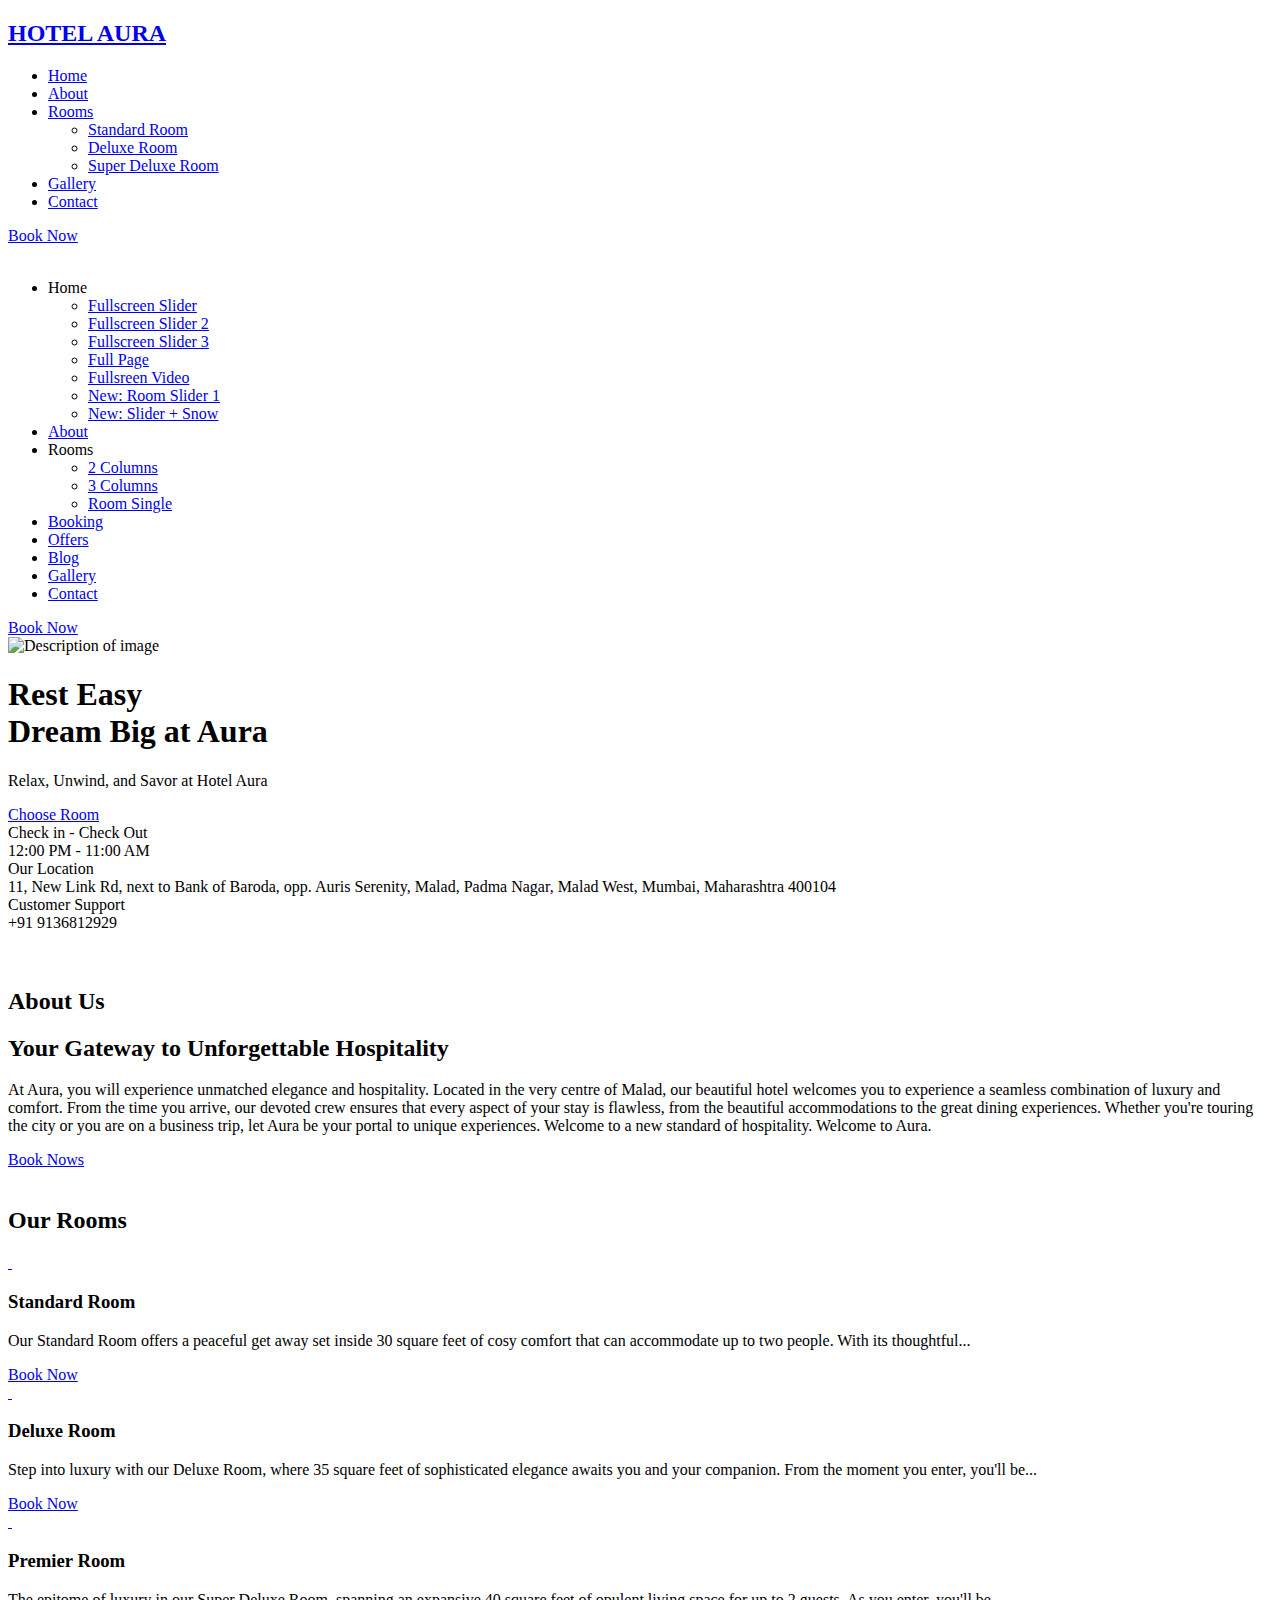
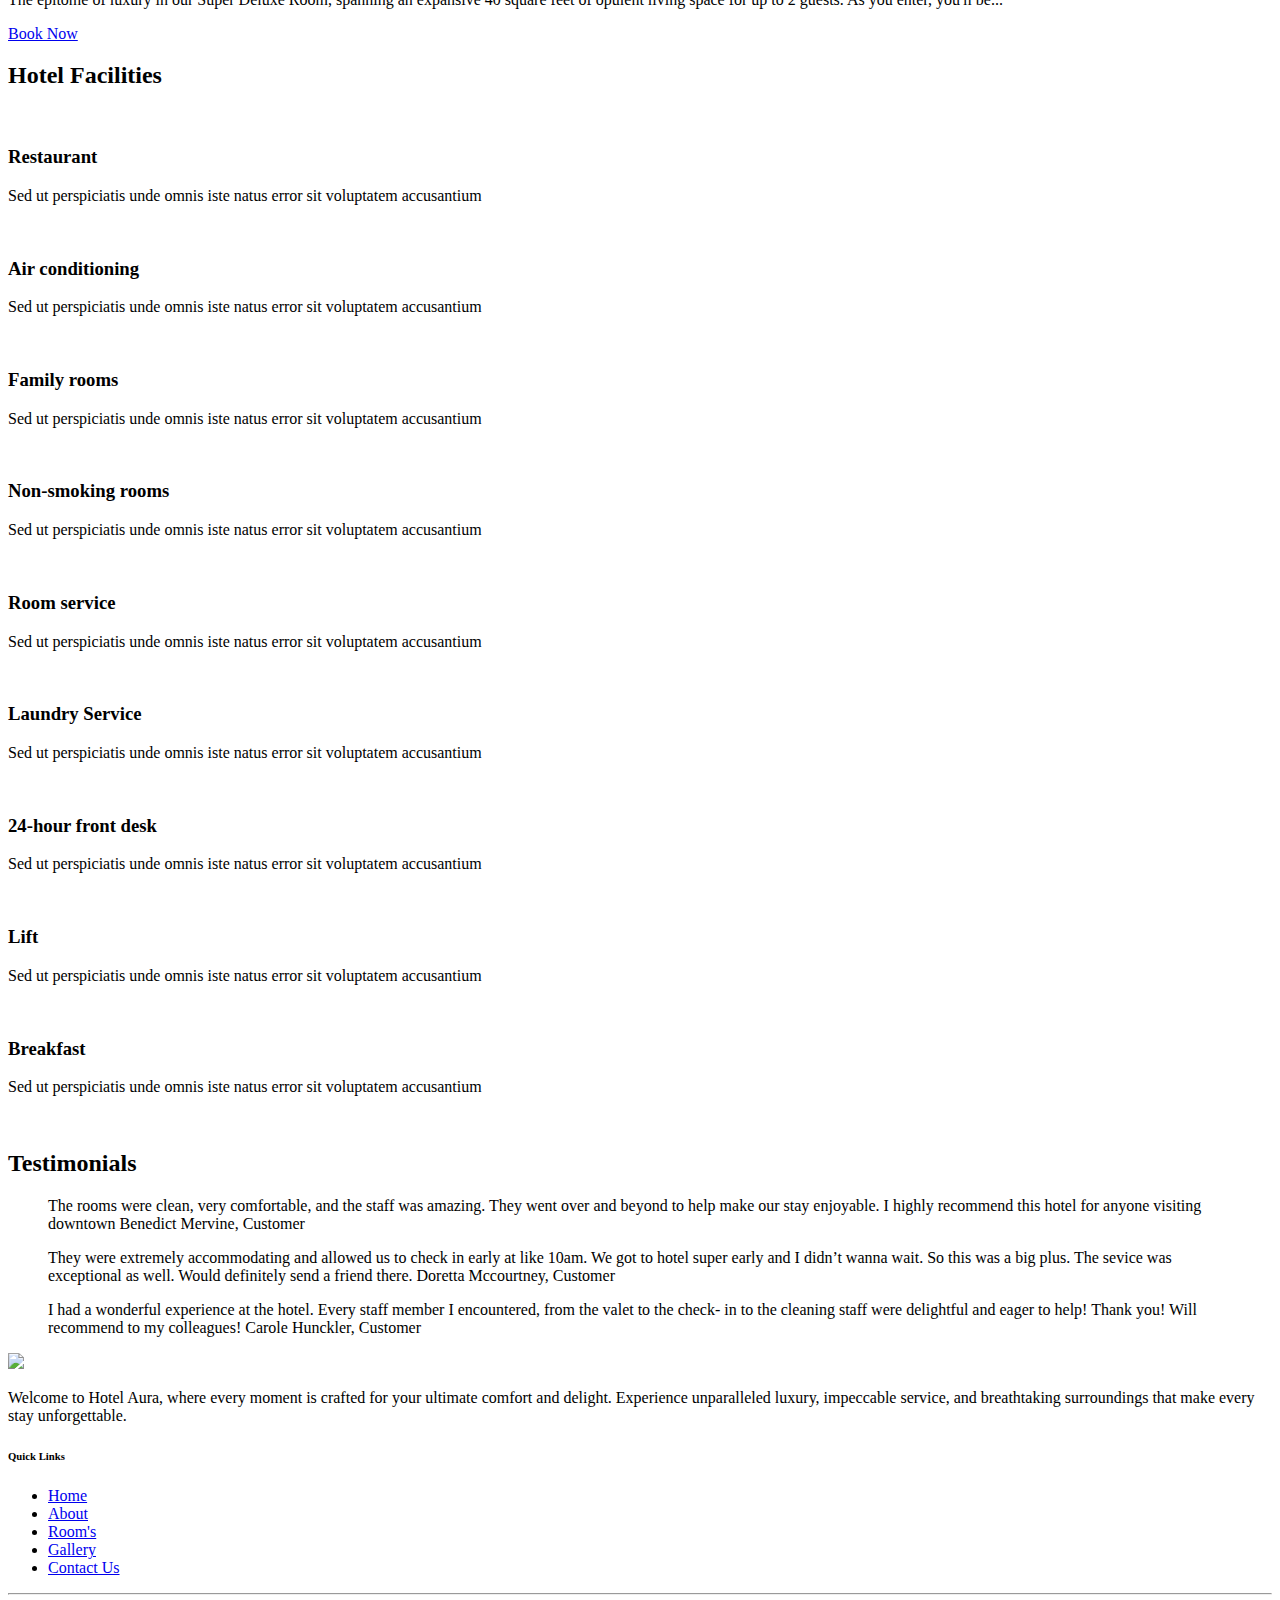
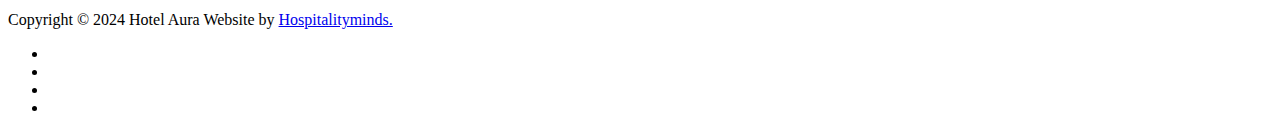
==== index.html @ 7fd16f62 "Add files via upload" ====
<!DOCTYPE html>
<html lang="zxx">
    <head>
        <meta charset="utf-8">
        <title>Hotel Aura</title>
        <link rel="icon" href="images/icon.png" type="image/gif" sizes="16x16">
        <meta name="viewport" content="width=device-width, initial-scale=1.0">
        <meta name="description" content="">
        <meta name="keywords" content="">
        <meta name="author" content="">

        <!-- CSS Files
        ================================================== -->
        <link rel="stylesheet" href="css/bootstrap.min.css" type="text/css" id="bootstrap">
        <link rel="stylesheet" href="css/plugins.css" type="text/css">
        <link rel="stylesheet" href="css/style.css" type="text/css">
        <link rel="stylesheet" href="css/color.css" type="text/css">

        <!-- color scheme -->
        <link rel="stylesheet" href="css/colors/brown.css" type="text/css" id="colors">
    </head>

    <body class="has-menu-bar">
        
        <div id="wrapper">
            <!-- header begin -->
            <header class="header-fullwidth transparent">
                <div class="container-fluid">
                    <div class="row">
                        <div class="col-md-12">
                            
                            <div class="de-flex">
                                <div class="de-flex-col">
                                    <!-- logo begin -->
                                    <div id="logo">
                                        <a href="02-index.html">
                                            <!-- <img class="logo" src="images/aura-logo.png" alt=""> -->
                                            <h2>HOTEL AURA</h2>
                                        </a>
                                    </div>
                                    <!-- logo close -->
                                </div>

                                <div class="de-flex-col">

                                    <ul id="mainmenu">
                                        <li>
                                            <a href="index.html">Home</a>
                                            <!-- <ul>
                                                <li><a href="02-index.html">Fullscreen Slider</a></li>
                                                <li><a href="02-index-slider-2.html">Fullscreen Slider 2</a></li>
                                                <li><a href="02-index-slider-3.html">Fullscreen Slider 3</a></li>
                                                <li><a href="02-index-full-page.html">Full Page</a></li>
                                                <li><a href="02-index-video-background.html">Fullsreen Video</a></li>
                                                <li><a href="02-index-room-slider-1.html">New: Room Slider 1</a></li>
                                                <li><a href="02-index-snowy.html">New: Slider + Snow</a></li>
                                            </ul> -->
                                        </li>
                                        <li><a href="about.html">About</a></li>
                                        <li>
                                            <a href="#">Rooms</a>
                                            <ul>
                                                <li><a href="STANDARD-ROOM.html">Standard Room</a></li>
                                                <li><a href="DELUXE-ROOM.html">Deluxe Room</a></li>
                                                <li><a href="SUPER-DELUXE-ROOM.html">Super Deluxe Room</a></li>
                                            </ul>
                                        </li>
                                        <!-- <li><a href="#">Dining</a>
                                            <ul>
                                                <li><a href="#">Restaurant 1</a></li>
                                                <li><a href="#">Restaurant 2</a></li>
                                                 <li><a href="#">Premier Room</a></li> 
                                            </ul></li> -->
                                        <!-- <li><a href="#">Banquet</a></li> -->
                                        <li><a href="#">Gallery</a></li>
                                        <!-- <li><a href="#"></a></li> -->
                                        <li><a href="#">Contact</a></li>
                                    </ul>
                                </div>

                                <div class="de-flex-col">
                                    <div class="d-extra">
                                        <a class="btn-main" href="#">Book Now</a>
                                    </div>
                                    <div id="menu-btn"></div>
                                </div>

                            </div>

                        </div>
                    </div>
                </div>
            </header>
            <!-- header close -->

            <!-- menu overlay begin -->
            <div id="menu-overlay" class="slideDown">
                <div class="container-fluid">
                    <div class="row-fluid">
                        <div class="col-md-12">
                            <div id="mo-button-close">
                                <div class="line-1"></div>
                                <div class="line-2"></div>
                            </div>

                            <div class="pt80 pb80">
                                <div class="mo-nav text-center">
                                    <a href="02-index.html">
                                        <img class="logo" src="images/aura-logo.png" alt="">
                                    </a>

                                    <div class="spacer-single"></div>

                                    <!-- mainmenu begin -->
                                    <ul id="mo-menu">
                                        <li>
                                            Home
                                            <ul>
                                                <li><a href="02-index.html">Fullscreen Slider</a></li>
                                                <li><a href="02-index-slider-2.html">Fullscreen Slider 2</a></li>
                                                <li><a href="02-index-slider-3.html">Fullscreen Slider 3</a></li>
                                                <li><a href="02-index-full-page.html">Full Page</a></li>
                                                <li><a href="02-index-video-background.html">Fullsreen Video</a></li>
                                                <li><a href="02-index-room-slider-1.html">New: Room Slider 1</a></li>
                                                <li><a href="02-index-snowy.html">New: Slider + Snow</a></li>
                                            </ul>
                                        </li>
                                        <li><a href="02-about.html">About</a></li>
                                        <li>
                                            Rooms
                                            <ul>
                                                <li><a href="02-room-2-cols.html">2 Columns</a></li>
                                                <li><a href="02-room.html">3 Columns</a></li>
                                                <li><a href="02-room-single.html">Room Single</a></li>
                                            </ul>
                                        </li>
                                        <li><a href="02-booking.html">Booking</a></li>
                                        <li><a href="offer.html">Offers</a></li>
                                        <li><a href="02-blog.html">Blog</a></li>
                                        <li><a href="02-gallery.html">Gallery</a></li>
                                        <li><a href="02-contact.html">Contact</a></li>
                                    </ul>
                                    <!-- mainmenu close -->

                                </div>
                            </div>
                        </div>
                    </div>
                </div>
            </div>
        </div>
        <!-- menu overlay close -->

        <!-- content begin -->
        <div id="content" class="no-bottom no-top">

            <!-- float text begin -->
            <div class="float-text">
                <div class="de_social-icons">
                    <a href="#"><i class="fa fa-facebook fa-lg"></i></a>
                    <a href="#"><i class="fa fa-twitter fa-lg"></i></a>
                    <a href="#"><i class="fa fa-instagram fa-lg"></i></a>
                </div>
                <span><a href="#">Book Now</a></span>
            </div>
            <!-- float text close --> 

            <section class="no-top no-bottom jarallax vertical-center">
                <img src="images/home-1.jpg" alt="Description of image" style="width: 100%; height: auto;">
                <!-- Other content -->
                 <div class="de-overlay v-center">
                    <div class="container">
                        <div class="row">
                            <div class="col-lg-6">
                                <h1>Rest Easy<br>Dream Big at Aura</h1>
                                <p class="lead">Relax, Unwind, and Savor at Hotel Aura</p>
                                <a class="btn-main" href="#"><span>Choose Room</span></a>
                            </div>
                        </div>
                    </div>
                </div>
            </section>

            <div class="no-top no-bottom bg-color text-light">
                <div class="container-fluid">
                    <div class="row g-0">
                        <div class="col-md-4 p-3" data-bgcolor="rgba(0, 0, 0, .2)">
                            <div class="info-box padding20">
                                <i class="icon_clock_alt"></i>
                                <div class="info-box_text">
                                    <div class="info-box_title">Check in - Check Out</div>
                                    <div class="info-box_subtite">12:00 PM - 11:00 AM</div>
                                </div>
                            </div>
                        </div>

                        <div class="col-md-4 p-3" data-bgcolor="rgba(0, 0, 0, .4)">
                            <div class="info-box padding20">
                                <i class="icon_house_alt"></i>
                                <div class="info-box_text">
                                    <div class="info-box_title">Our Location</div>
                                    <div class="info-box_subtite">11, New Link Rd, next to Bank of Baroda, opp. Auris Serenity, Malad, Padma Nagar, Malad West, Mumbai, Maharashtra 400104</div>
                                </div>
                            </div>
                        </div>

                        <div class="col-md-4 p-3" data-bgcolor="rgba(0, 0, 0, .6)">
                            <div class="info-box padding20">
                                <i class="icon_headphones"></i>
                                <div class="info-box_text">
                                    <div class="info-box_title">Customer Support</div>
                                    <div class="info-box_subtite">+91 9136812929</div>
                                </div>
                            </div>
                        </div>

                        <div class="clearfix"></div>
                    </div>
                </div>
            </div>

            <!-- <section class="jarallax">
                <img src="images/background/7.jpg" class="jarallax-img" alt="">
                <div class="container">
                    <div class="row gx-4">
                        <div class="col-lg-12 text-center">
                            <h2 class="title center">Our Rooms
                                <span class="small-border"></span>
                            </h2>
                        </div>
                        <div class="col-lg-4">
                            <div class="de-room">
                                <div class="d-image">
                                    <div class="d-label">only 2 room left</div>
                                    <div class="d-details">
                                        <span class="d-meta-1">
                                            <img src="images/ui/user.svg" alt="">2 Guests
                                        </span>
                                        <span class="d-meta-2">
                                            <img src="images/ui/floorplan.svg" alt="">30 ft
                                        </span>
                                    </div>
                                    <a href="02-room-single.html">
                                        <img src="images/room/1.jpg" class="img-fluid" alt="">
                                        <img src="images/room/1-alt.jpg" class="d-img-hover img-fluid" alt="">
                                    </a>
                                </div>
                                
                                <div class="d-text">
                                    <h3>Standard Room</h3>
                                    <p>Most hotels and major hospitality companies have set industry standards to classify hotel types. An upscale full-service hotel facility offers luxury...</p>
                                    <a href="02-room-single.html" class="btn-line"><span>Book Now For $29</span></a>
                                </div>
                            </div>
                        </div>
                        <div class="col-lg-4">
                            <div class="de-room">
                                <div class="d-image">
                                    <div class="d-label">only 1 room left</div>
                                    <div class="d-details">
                                        <span class="d-meta-1">
                                            <img src="images/ui/user.svg" alt="">2 Guests
                                        </span>
                                        <span class="d-meta-2">
                                            <img src="images/ui/floorplan.svg" alt="">35 ft
                                        </span>
                                    </div>
                                    <a href="02-room-single.html">
                                        <img src="images/room/2.jpg" class="img-fluid" alt="">
                                        <img src="images/room/2-alt.jpg" class="d-img-hover img-fluid" alt="">
                                    </a>
                                </div>
                                
                                <div class="d-text">
                                    <h3>Deluxe Room</h3>
                                    <p>Most hotels and major hospitality companies have set industry standards to classify hotel types. An upscale full-service hotel facility offers luxury...</p>
                                    <a href="02-room-single.html" class="btn-line"><span>Book Now For $39</span></a>
                                </div>
                            </div>
                        </div>
                        <div class="col-lg-4">
                            <div class="de-room">
                                <div class="d-image">
                                    <div class="d-label">only 3 room left</div>
                                    <div class="d-details">
                                        <span class="d-meta-1">
                                            <img src="images/ui/user.svg" alt="">2 Guests
                                        </span>
                                        <span class="d-meta-2">
                                            <img src="images/ui/floorplan.svg" alt="">40 ft
                                        </span>
                                    </div>
                                    <a href="02-room-single.html">
                                        <img src="images/room/3.jpg" class="img-fluid" alt="">
                                        <img src="images/room/3-alt.jpg" class="d-img-hover img-fluid" alt="">
                                    </a>
                                </div>
                                
                                <div class="d-text">
                                    <h3>Premier Room</h3>
                                    <p>Most hotels and major hospitality companies have set industry standards to classify hotel types. An upscale full-service hotel facility offers luxury...</p>
                                    <a href="02-room-single.html" class="btn-line"><span>Book Now For $49</span></a>
                                </div>
                            </div>
                        </div>
                    </div>
                </div>
            </section> -->

            <section id="section-intro" class="pt60" data-bgcolor="#79552A">
                <div class="container">
                    <div class="row align-items-center">
                        <div class="col-lg-3 col-6">
                            <div class="spacer-double sm-hide"></div>
                            <img src="images/about-1.jpg" alt="" class="img-responsive wow fadeInUp" data-wow-duration="1s">
                        </div>

                        <div class="col-lg-3 col-6">
                            <img src="images/about-2.jpg" alt="" class="img-responsive wow fadeInUp" data-wow-duration="1.5s">
                        </div>
                        
                        <div class="col-lg-6 wow fadeIn">
                                <div class="padding20">

                                    <div class="col-lg-12 text-center">
                                        <h2 class="title center">About Us
                                            <span class="small-border"></span>
                                        </h2>
                                    </div>

                                <h2 class="title mb10">Your Gateway to Unforgettable Hospitality
                                    <!-- <span class="small-border"></span> -->
                                </h2>

                                <p>At Aura, you will experience unmatched elegance and hospitality. Located in the very centre of Malad, our beautiful hotel welcomes you to experience a seamless combination of luxury and comfort. From the time you arrive, our devoted crew ensures that every aspect of your stay is flawless, from the beautiful accommodations to the great dining experiences. Whether you're touring the city or you are on a business trip, let Aura be your portal to unique experiences. Welcome to a new standard of hospitality. Welcome to Aura.
                                </p>

                                <a href="#" class="btn-line"><span>Book Now</span>s</a>
                                
                                </div>
                        </div>
                        
                        <div class="clearfix"></div>
                    </div>
                </div>
            </section>


 <!---new section -->
     
     
 <section class="jarallax">
    <img src="images/background/7.jpg" class="jarallax-img" alt="">
    <div class="container">
        <div class="row gx-4">
            <div class="col-lg-12 text-center">
                <h2 class="title center">Our Rooms
                    <span class="small-border"></span>
                </h2>
            </div>
            <div class="col-lg-4">
                <div class="de-room">
                    <div class="d-image">
                        <!-- <div class="d-label">only 2 room left</div> -->
                        <!-- <div class="d-details">
                            <span class="d-meta-1">
                                <img src="images/ui/user.svg" alt="">2 Guests
                            </span> 
                             <span class="d-meta-2">
                                <img src="images/ui/floorplan.svg" alt="">30 ft
                            </span>
                        </div> -->
                        <a href="02-room-single.html">
                            <img src="images/Standard Double Room-1.jpg" class="img-fluid" alt="">
                            <img src="images/Standard Double Room-2.jpg" class="d-img-hover img-fluid" alt="">
                        </a>
                    </div>
                    
                    <div class="d-text">
                        <h3>Standard Room</h3>
                        <p>Our Standard Room offers a peaceful get away set inside 30 square feet of cosy comfort that can accommodate up to two people. With its thoughtful...</p>
                        <a href="02-room-single.html" class="btn-line"><span>Book Now</span></a>
                    </div>
                </div>
            </div>
            <div class="col-lg-4">
                <div class="de-room">
                    <div class="d-image">
                        <!-- <div class="d-label">only 1 room left</div> -->
                        <!-- <div class="d-details">
                            <span class="d-meta-1">
                                <img src="images/ui/user.svg" alt="">2 Guests
                            </span>
                            <span class="d-meta-2">
                                <img src="images/ui/floorplan.svg" alt="">35 ft
                            </span>
                        </div> -->
                        <a href="02-room-single.html">
                            <img src="images/Deluxe Double Room-1.jpg" class="img-fluid" alt="">
                            <img src="images/Deluxe Double Room-2.jpg" class="d-img-hover img-fluid" alt="">
                        </a>
                    </div>
                    
                    <div class="d-text">
                        <h3>Deluxe Room</h3>
                        <p>Step into luxury with our Deluxe Room, where 35 square feet of sophisticated elegance awaits you and your companion. From the moment you enter, you'll be...</p>
                        <a href="02-room-single.html" class="btn-line"><span>Book Now</span></a>
                    </div>
                </div>
            </div>
            <div class="col-lg-4">
                <div class="de-room">
                    <div class="d-image">
                        <!-- <div class="d-label">only 3 room left</div> -->
                        <!-- <div class="d-details">
                            <span class="d-meta-1">
                                <img src="images/ui/user.svg" alt="">2 Guests
                            </span>
                            <span class="d-meta-2">
                                <img src="images/ui/floorplan.svg" alt="">40 ft
                            </span>
                        </div> -->
                        <a href="02-room-single.html">
                            <img src="images/Super Deluxe Room-1.jpg" class="img-fluid" alt="">
                            <img src="images/Super Deluxe Room-2.jpg" class="d-img-hover img-fluid" alt="">
                        </a>
                    </div>
                    
                    <div class="d-text">
                        <h3>Premier Room</h3>
                        <p>The epitome of luxury in our Super Deluxe Room, spanning an expansive 40 square feet of opulent living space for up to 2 guests. As you enter, you'll be...</p>
                        <a href="02-room-single.html" class="btn-line"><span>Book Now</span></a>
                    </div>
                </div>
            </div>
        </div>
    </div>
</section>

<!--section end --->

<!--another page code start here-->

<section id="section-main" class="no-bg no-top" aria-label="section-menu">
    <div class="container">
      
  <div class="spacer-double"></div>

        <div class="row gx-4">
            <div class="col-lg-12 text-center">
                <h2 class="title center">Hotel Facilities
                    <span class="small-border"></span>
                </h2>
            </div>
        </div>

        <div class="row">

            <div class="col-md-4 mb-3">
                <div class="box-icon">
                    <span class="icon bg-color"><img src="images/svg/restaurant-svgrepo-com.svg" alt=""></span>
                    <div class="text">
                        <h3 class="style-1">Restaurant</h3>
                        <p>Sed ut perspiciatis unde omnis iste natus error sit voluptatem accusantium </p>
                    </div>
                </div>
            </div>
        
            <div class="col-md-4 mb-3">
                <div class="box-icon">
                    <span class="icon bg-color"><img src="images/svg/swimming-pool-svgrepo-com.svg" alt=""></span>
                    <div class="text">
                        <h3 class="style-1">Air conditioning</h3>
                        <p>Sed ut perspiciatis unde omnis iste natus error sit voluptatem accusantium </p>
                    </div>
                </div>
            </div>

            <div class="col-md-4 mb-3">
                <div class="box-icon">
                    <span class="icon bg-color"><img src="images/svg/fitness-gym-svgrepo-com.svg" alt=""></span>
                    <div class="text">
                        <h3 class="style-1">Family rooms</h3>
                        <p>Sed ut perspiciatis unde omnis iste natus error sit voluptatem accusantium </p>
                    </div>
                </div>
            </div>

            <div class="col-md-4 mb-3">
                <div class="box-icon">
                    <span class="icon bg-color"><img src="images/svg/coffee-table-svgrepo-com.svg" alt=""></span>
                    <div class="text">
                        <h3 class="style-1">Non-smoking rooms</h3>
                        <p>Sed ut perspiciatis unde omnis iste natus error sit voluptatem accusantium </p>
                    </div>
                </div>
            </div>

            <div class="col-md-4" >
                <div class="box-icon">
                    <span class="icon bg-color"><img src="images/svg/meeting-explain-svgrepo-com.svg" alt=""></span>
                    <div class="text">
                        <h3 class="style-1">Room service</h3>
                        <p>Sed ut perspiciatis unde omnis iste natus error sit voluptatem accusantium </p>
                    </div>
                </div>
            </div>

            <div class="col-md-4 mb-3">
                <div class="box-icon">
                    <span class="icon bg-color"><img src="images/svg/laundry-machine-svgrepo-com.svg" alt=""></span>
                    <div class="text">
                        <h3 class="style-1">Laundry Service</h3>
                        <p>Sed ut perspiciatis unde omnis iste natus error sit voluptatem accusantium </p>
                    </div>
                </div>
            </div>

            <div class="col-md-4 mb-3">
                <div class="box-icon">
                    <span class="icon bg-color"><img src="images/svg/screen-tv-svgrepo-com.svg" alt=""></span>
                    <div class="text">
                        <h3 class="style-1">24-hour front desk</h3>
                        <p>Sed ut perspiciatis unde omnis iste natus error sit voluptatem accusantium </p>
                    </div>
                </div>
            </div>

            <div class="col-md-4 mb-3">
                <div class="box-icon">
                    <span class="icon bg-color"><img src="images/svg/safebox-svgrepo-com.svg" alt=""></span>
                    <div class="text">
                        <h3 class="style-1">Lift</h3>
                        <p>Sed ut perspiciatis unde omnis iste natus error sit voluptatem accusantium </p>
                    </div>
                </div>
            </div>

            <div class="col-md-4 mb-3">
                <div class="box-icon">
                    <span class="icon bg-color"><img src="images/svg/car-parking-svgrepo-com.svg" alt=""></span>
                    <div class="text">
                        <h3 class="style-1">Breakfast</h3>
                        <p>Sed ut perspiciatis unde omnis iste natus error sit voluptatem accusantium </p>
                    </div>
                </div>
            </div>
            
        </div>

    </div>
</section>
<!--another page code end here----->
      <section class="jarallax">
                <img src="images/background/4.jpg" class="jarallax-img" alt="">
                <div class="container">
                    <div class="row gx-4">
                        <div class="col-lg-12 text-center">
                            <h2 class="title center">Testimonials
                                <span class="small-border"></span>
                            </h2>
                        </div>

                        <div class="col-md-8 offset-md-2 wow fadeInUp">
                            
                            <div id="testimonial-carousel-single" class="owl-carousel owl-theme wow fadeInUp">
                                <blockquote class="testimonial-big">
                                    <span class="d-testi">The rooms were clean, very comfortable, and the staff was amazing. They went over and beyond to help make our stay enjoyable. I highly recommend this hotel for anyone visiting downtown</span>
                                    <span class="name">Benedict Mervine, Customer</span>
                                </blockquote>
                                
                                <blockquote class="testimonial-big">
                                    <span class="d-testi">They were extremely accommodating and allowed us to check in early at like 10am. We got to hotel super early and I didn’t wanna wait. So this was a big plus. The sevice was exceptional as well. Would definitely send a friend there.</span>
                                    <span class="name">Doretta Mccourtney, Customer</span>
                                </blockquote>
                                
                                <blockquote class="testimonial-big">
                                    <span class="d-testi">I had a wonderful experience at the hotel. Every staff member I encountered, from the valet to the check- in to the cleaning staff were delightful and eager to help! Thank you! Will recommend to my colleagues!</span>
                                    <span class="name">Carole Hunckler, Customer</span>
                                </blockquote>
                            </div>
                            
                        </div>
                    </div>
                </div>
            </section>

    <!-- Site footer -->
    <footer class="site-footer">
        <div class="container">
          <div class="row">
            <div class="col-sm-12 col-md-6">
               <img src="#" class="logo">
              <p class="text-justify">Welcome to Hotel Aura, where every moment is crafted for your ultimate comfort and delight. Experience unparalleled luxury, impeccable service, and breathtaking surroundings that make every stay unforgettable.</p>
            </div>
  
            <!-- <div class="col-xs-6 col-md-3">
              <h6>Categories</h6>
              <ul class="footer-links">
                <li><a href="http://scanfcode.com/category/c-language/">C</a></li>
                <li><a href="http://scanfcode.com/category/front-end-development/">UI Design</a></li>
                <li><a href="http://scanfcode.com/category/back-end-development/">PHP</a></li>
                <li><a href="http://scanfcode.com/category/java-programming-language/">Java</a></li>
                <li><a href="http://scanfcode.com/category/android/">Android</a></li>
                <li><a href="http://scanfcode.com/category/templates/">Templates</a></li>
              </ul>
            </div>
   -->
            <div class="col-xs-6 col-md-3">
              <h6>Quick Links</h6>
              <ul class="footer-links">
                <li><a href="#">Home</a></li>
                <li><a href="about.html">About</a></li>
                <li><a href="#">Room's</a></li>
                <li><a href="#">Gallery</a></li>
                <li><a href="#">Contact Us</a></li>
              </ul>
            </div>
          </div>
          <hr>
        </div>
        <div class="container">
          <div class="row">
            <div class="col-md-8 col-sm-6 col-xs-12">
              <p class="copyright-text">Copyright © 2024 Hotel Aura Website by 
           <a href="#">Hospitalityminds.</a>
              </p>
            </div>
  
            <div class="col-md-4 col-sm-6 col-xs-12">
              <ul class="social-icons">
                <li><a class="facebook" href="#"><i class="fa fa-facebook"></i></a></li>
                <li><a class="twitter" href="#"><i class="fa fa-twitter"></i></a></li>
                <li><a class="dribbble" href="#"><i class="fa fa-dribbble"></i></a></li>
                <li><a class="linkedin" href="#"><i class="fa fa-linkedin"></i></a></li>   
              </ul>
            </div>
          </div>
        </div>
      </footer>

        </div>

        <!-- Javascript Files
    ================================================== -->
        <script src="js/plugins.js"></script>
        <script src="js/designesia.js"></script>

    </body>
</html>
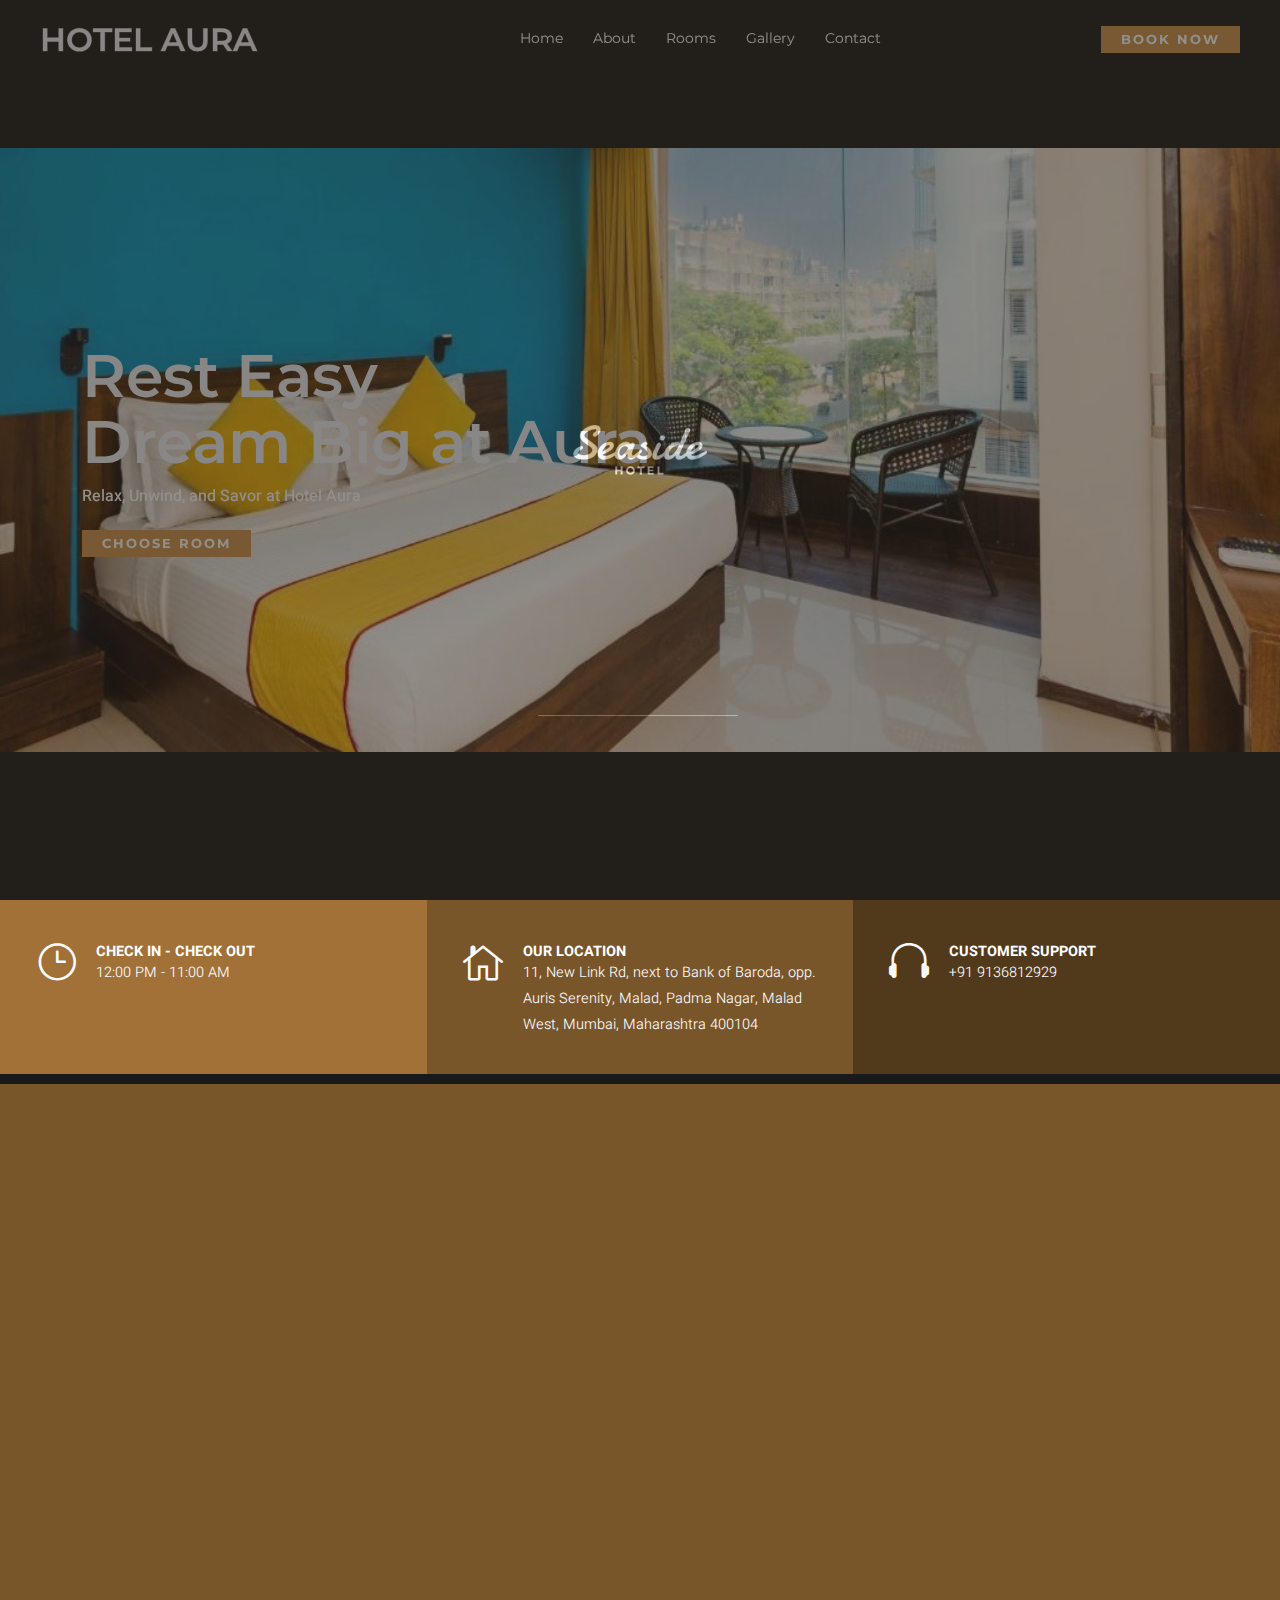
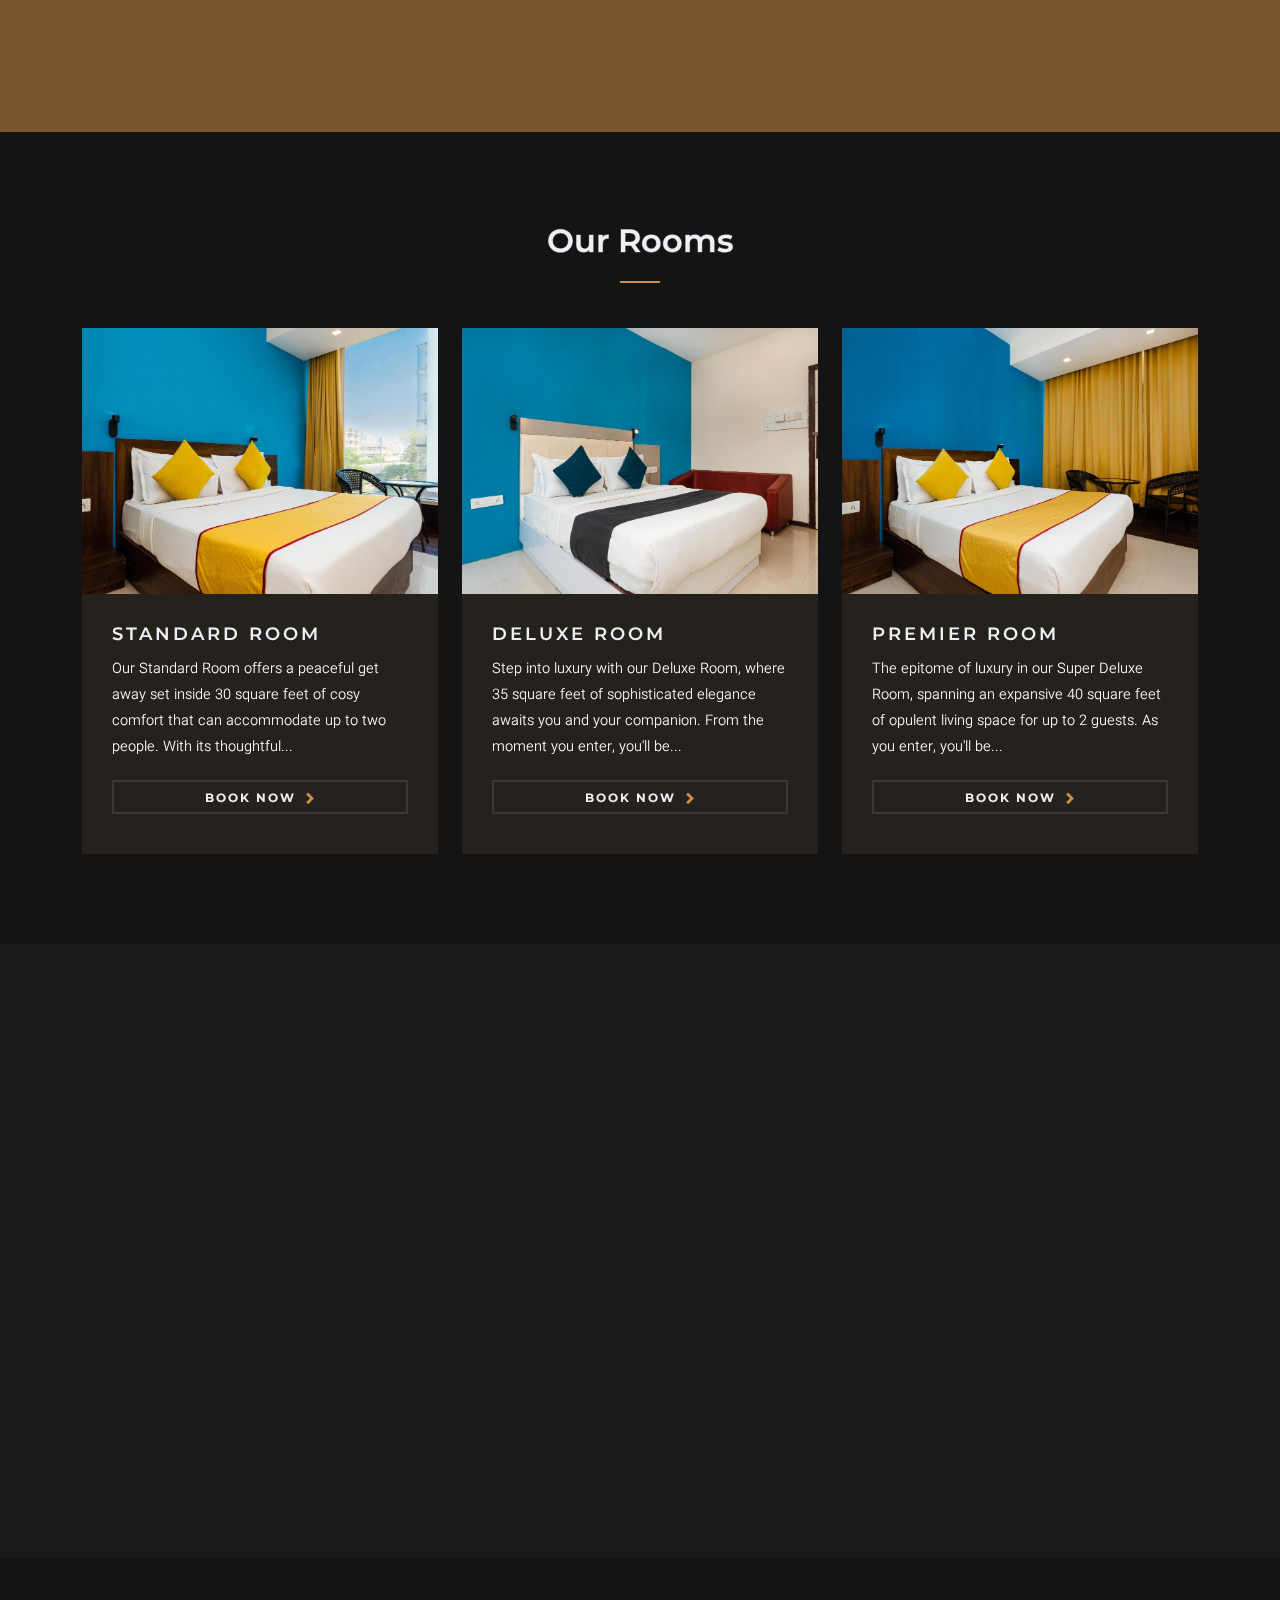
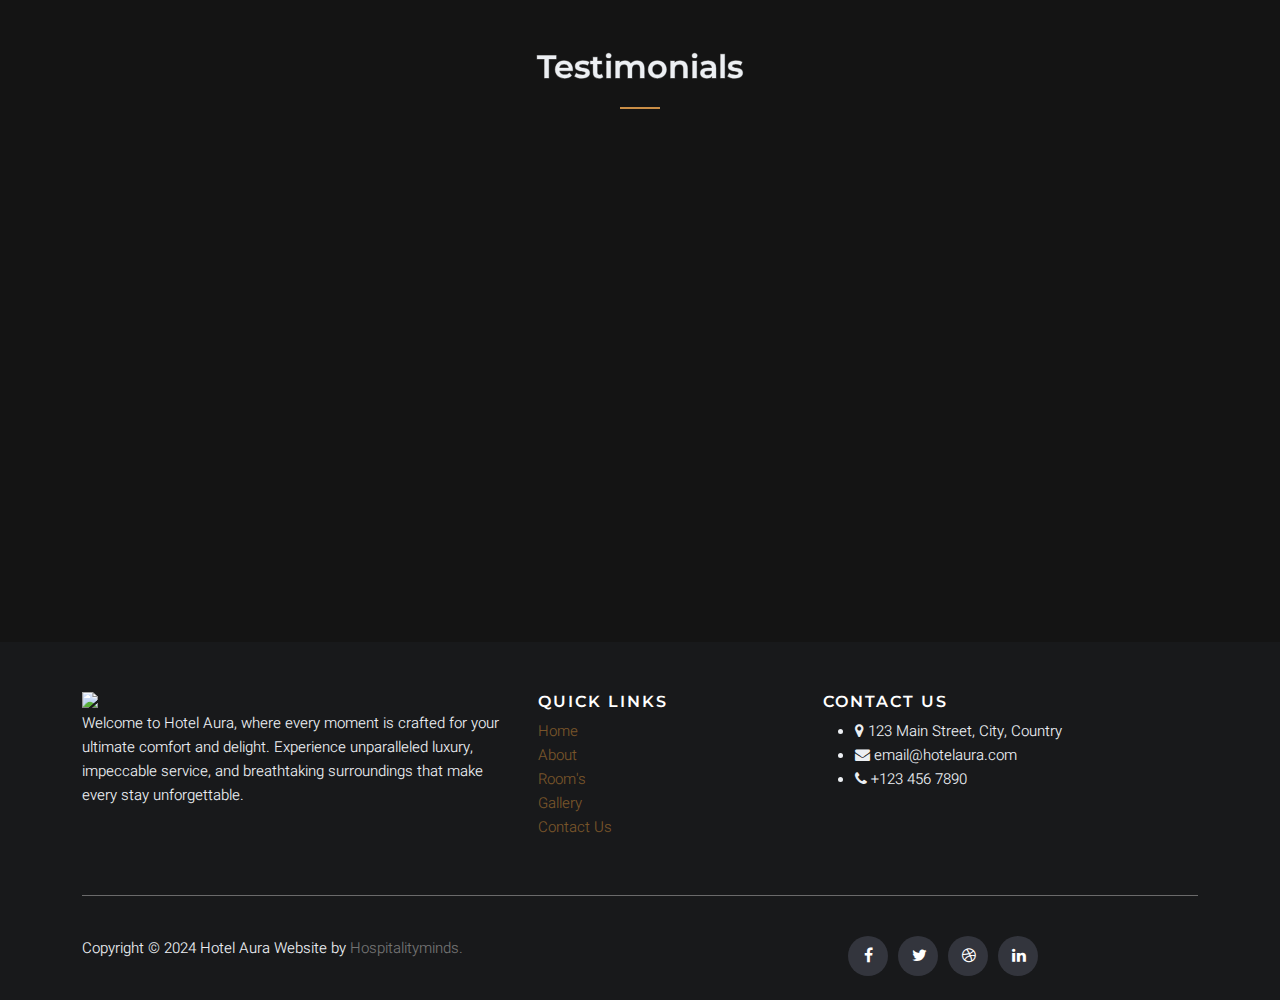
==== commit 2c12a9c3: "Add files via upload" ====
--- a/index.html
+++ b/index.html
@@ -3,7 +3,6 @@
     <head>
         <meta charset="utf-8">
         <title>Hotel Aura</title>
-        <link rel="icon" href="images/icon.png" type="image/gif" sizes="16x16">
         <meta name="viewport" content="width=device-width, initial-scale=1.0">
         <meta name="description" content="">
         <meta name="keywords" content="">
@@ -350,7 +349,7 @@
      
      
  <section class="jarallax">
-    <img src="images/background/7.jpg" class="jarallax-img" alt="">
+    <img src="images/home-2.jpg" class="jarallax-img" alt="">
     <div class="container">
         <div class="row gx-4">
             <div class="col-lg-12 text-center">
@@ -370,7 +369,7 @@
                                 <img src="images/ui/floorplan.svg" alt="">30 ft
                             </span>
                         </div> -->
-                        <a href="02-room-single.html">
+                        <a href="#">
                             <img src="images/Standard Double Room-1.jpg" class="img-fluid" alt="">
                             <img src="images/Standard Double Room-2.jpg" class="d-img-hover img-fluid" alt="">
                         </a>
@@ -379,7 +378,7 @@
                     <div class="d-text">
                         <h3>Standard Room</h3>
                         <p>Our Standard Room offers a peaceful get away set inside 30 square feet of cosy comfort that can accommodate up to two people. With its thoughtful...</p>
-                        <a href="02-room-single.html" class="btn-line"><span>Book Now</span></a>
+                        <a href="#" class="btn-line"><span>Book Now</span></a>
                     </div>
                 </div>
             </div>
@@ -395,7 +394,7 @@
                                 <img src="images/ui/floorplan.svg" alt="">35 ft
                             </span>
                         </div> -->
-                        <a href="02-room-single.html">
+                        <a href="#">
                             <img src="images/Deluxe Double Room-1.jpg" class="img-fluid" alt="">
                             <img src="images/Deluxe Double Room-2.jpg" class="d-img-hover img-fluid" alt="">
                         </a>
@@ -404,7 +403,7 @@
                     <div class="d-text">
                         <h3>Deluxe Room</h3>
                         <p>Step into luxury with our Deluxe Room, where 35 square feet of sophisticated elegance awaits you and your companion. From the moment you enter, you'll be...</p>
-                        <a href="02-room-single.html" class="btn-line"><span>Book Now</span></a>
+                        <a href="#" class="btn-line"><span>Book Now</span></a>
                     </div>
                 </div>
             </div>
@@ -420,7 +419,7 @@
                                 <img src="images/ui/floorplan.svg" alt="">40 ft
                             </span>
                         </div> -->
-                        <a href="02-room-single.html">
+                        <a href="#">
                             <img src="images/Super Deluxe Room-1.jpg" class="img-fluid" alt="">
                             <img src="images/Super Deluxe Room-2.jpg" class="d-img-hover img-fluid" alt="">
                         </a>
@@ -429,7 +428,7 @@
                     <div class="d-text">
                         <h3>Premier Room</h3>
                         <p>The epitome of luxury in our Super Deluxe Room, spanning an expansive 40 square feet of opulent living space for up to 2 guests. As you enter, you'll be...</p>
-                        <a href="02-room-single.html" class="btn-line"><span>Book Now</span></a>
+                        <a href="#" class="btn-line"><span>Book Now</span></a>
                     </div>
                 </div>
             </div>
@@ -458,90 +457,98 @@
 
             <div class="col-md-4 mb-3">
                 <div class="box-icon">
-                    <span class="icon bg-color"><img src="images/svg/restaurant-svgrepo-com.svg" alt=""></span>
+                    <span class="icon bg-color"><img src="Icon/1.svg" alt=""></span>
                     <div class="text">
                         <h3 class="style-1">Restaurant</h3>
-                        <p>Sed ut perspiciatis unde omnis iste natus error sit voluptatem accusantium </p>
+                        <p>Dine in style at our exquisite on-site restaurant!
+                        </p>
                     </div>
                 </div>
             </div>
         
             <div class="col-md-4 mb-3">
                 <div class="box-icon">
-                    <span class="icon bg-color"><img src="images/svg/swimming-pool-svgrepo-com.svg" alt=""></span>
+                    <span class="icon bg-color"><img src="Icon/2.svg" alt=""></span>
                     <div class="text">
                         <h3 class="style-1">Air conditioning</h3>
-                        <p>Sed ut perspiciatis unde omnis iste natus error sit voluptatem accusantium </p>
-                    </div>
-                </div>
-            </div>
-
-            <div class="col-md-4 mb-3">
-                <div class="box-icon">
-                    <span class="icon bg-color"><img src="images/svg/fitness-gym-svgrepo-com.svg" alt=""></span>
+                        <p>Beat the heat with our refreshing air conditioning!
+                        </p>
+                    </div>
+                </div>
+            </div>
+
+            <div class="col-md-4 mb-3">
+                <div class="box-icon">
+                    <span class="icon bg-color"><img src="Icon/3.svg" alt=""></span>
                     <div class="text">
                         <h3 class="style-1">Family rooms</h3>
-                        <p>Sed ut perspiciatis unde omnis iste natus error sit voluptatem accusantium </p>
-                    </div>
-                </div>
-            </div>
-
-            <div class="col-md-4 mb-3">
-                <div class="box-icon">
-                    <span class="icon bg-color"><img src="images/svg/coffee-table-svgrepo-com.svg" alt=""></span>
+                        <p>Comfort and space for the whole family to enjoy!
+                        </p>
+                    </div>
+                </div>
+            </div>
+
+            <div class="col-md-4 mb-3">
+                <div class="box-icon">
+                    <span class="icon bg-color"><img src="Icon/4.svg" alt=""></span>
                     <div class="text">
                         <h3 class="style-1">Non-smoking rooms</h3>
-                        <p>Sed ut perspiciatis unde omnis iste natus error sit voluptatem accusantium </p>
+                        <p>Enjoy a smoke-free environment for your stay!
+                        </p>
                     </div>
                 </div>
             </div>
 
             <div class="col-md-4" >
                 <div class="box-icon">
-                    <span class="icon bg-color"><img src="images/svg/meeting-explain-svgrepo-com.svg" alt=""></span>
+                    <span class="icon bg-color"><img src="Icon/5.svg" alt=""></span>
                     <div class="text">
                         <h3 class="style-1">Room service</h3>
-                        <p>Sed ut perspiciatis unde omnis iste natus error sit voluptatem accusantium </p>
-                    </div>
-                </div>
-            </div>
-
-            <div class="col-md-4 mb-3">
-                <div class="box-icon">
-                    <span class="icon bg-color"><img src="images/svg/laundry-machine-svgrepo-com.svg" alt=""></span>
+                        <p>Delicious meals delivered right to your door!
+                        </p>
+                    </div>
+                </div>
+            </div>
+
+            <div class="col-md-4 mb-3">
+                <div class="box-icon">
+                    <span class="icon bg-color"><img src="Icon/6.svg" alt=""></span>
                     <div class="text">
                         <h3 class="style-1">Laundry Service</h3>
-                        <p>Sed ut perspiciatis unde omnis iste natus error sit voluptatem accusantium </p>
-                    </div>
-                </div>
-            </div>
-
-            <div class="col-md-4 mb-3">
-                <div class="box-icon">
-                    <span class="icon bg-color"><img src="images/svg/screen-tv-svgrepo-com.svg" alt=""></span>
+                        <p> Enjoy the convenience of professional laundry service!</p>
+                    </div>
+                </div>
+            </div>
+
+            <div class="col-md-4 mb-3">
+                <div class="box-icon">
+                    <span class="icon bg-color"><img src="Icon/7.svg" alt=""></span>
                     <div class="text">
                         <h3 class="style-1">24-hour front desk</h3>
-                        <p>Sed ut perspiciatis unde omnis iste natus error sit voluptatem accusantium </p>
-                    </div>
-                </div>
-            </div>
-
-            <div class="col-md-4 mb-3">
-                <div class="box-icon">
-                    <span class="icon bg-color"><img src="images/svg/safebox-svgrepo-com.svg" alt=""></span>
+                        <p> Our 24-hour front desk is always here to assist you!
+                        </p>
+                    </div>
+                </div>
+            </div>
+
+            <div class="col-md-4 mb-3">
+                <div class="box-icon">
+                    <span class="icon bg-color"><img src="Icon/8.svg" alt=""></span>
                     <div class="text">
                         <h3 class="style-1">Lift</h3>
-                        <p>Sed ut perspiciatis unde omnis iste natus error sit voluptatem accusantium </p>
-                    </div>
-                </div>
-            </div>
-
-            <div class="col-md-4 mb-3">
-                <div class="box-icon">
-                    <span class="icon bg-color"><img src="images/svg/car-parking-svgrepo-com.svg" alt=""></span>
+                        <p>Enjoy the convenience of our swift and secure lift!
+                        </p>
+                    </div>
+                </div>
+            </div>
+
+            <div class="col-md-4 mb-3">
+                <div class="box-icon">
+                    <span class="icon bg-color"><img src="Icon/9.svg" alt=""></span>
                     <div class="text">
                         <h3 class="style-1">Breakfast</h3>
-                        <p>Sed ut perspiciatis unde omnis iste natus error sit voluptatem accusantium </p>
+                        <p>Wake up to a hearty and delightful breakfast!
+                        </p>
                     </div>
                 </div>
             </div>
@@ -565,18 +572,18 @@
                             
                             <div id="testimonial-carousel-single" class="owl-carousel owl-theme wow fadeInUp">
                                 <blockquote class="testimonial-big">
-                                    <span class="d-testi">The rooms were clean, very comfortable, and the staff was amazing. They went over and beyond to help make our stay enjoyable. I highly recommend this hotel for anyone visiting downtown</span>
-                                    <span class="name">Benedict Mervine, Customer</span>
+                                    <span class="d-testi">From the moment I stepped into the lobby, I was greeted with warmth and hospitality. The staff went above and beyond to ensure my stay was comfortable and enjoyable. The room was spacious, impeccably clean, and beautifully decorated.</span>
+                                    <span class="name">Yashika Arora, Customer</span>
                                 </blockquote>
                                 
                                 <blockquote class="testimonial-big">
-                                    <span class="d-testi">They were extremely accommodating and allowed us to check in early at like 10am. We got to hotel super early and I didn’t wanna wait. So this was a big plus. The sevice was exceptional as well. Would definitely send a friend there.</span>
-                                    <span class="name">Doretta Mccourtney, Customer</span>
+                                    <span class="d-testi">Great Hotel In budget, good service, heena ma'am and rajnish were very helpful. Rooms were clean and tidy. Had great food and rooms wer spacious, had breathtaking link road view. Location is in the midst of the corporate hub mindpace. Overall good experience</span>
+                                    <span class="name">Saurabh B, Customer</span>
                                 </blockquote>
                                 
                                 <blockquote class="testimonial-big">
-                                    <span class="d-testi">I had a wonderful experience at the hotel. Every staff member I encountered, from the valet to the check- in to the cleaning staff were delightful and eager to help! Thank you! Will recommend to my colleagues!</span>
-                                    <span class="name">Carole Hunckler, Customer</span>
+                                    <span class="d-testi">The family-oriented services at Hotel Aura made our family trip delightful. The warm water supply and cozy ambiance added to the comfort. The complimentary breakfast options were diverse and satisfying for everyone.</span>
+                                    <span class="name">Kiran, Customer</span>
                                 </blockquote>
                             </div>
                             
@@ -585,59 +592,53 @@
                 </div>
             </section>
 
-    <!-- Site footer -->
-    <footer class="site-footer">
-        <div class="container">
-          <div class="row">
+ <!-- Site footer -->
+<footer class="site-footer">
+    <div class="container">
+        <div class="row">
             <div class="col-sm-12 col-md-6">
-               <img src="#" class="logo">
-              <p class="text-justify">Welcome to Hotel Aura, where every moment is crafted for your ultimate comfort and delight. Experience unparalleled luxury, impeccable service, and breathtaking surroundings that make every stay unforgettable.</p>
-            </div>
-  
-            <!-- <div class="col-xs-6 col-md-3">
-              <h6>Categories</h6>
-              <ul class="footer-links">
-                <li><a href="http://scanfcode.com/category/c-language/">C</a></li>
-                <li><a href="http://scanfcode.com/category/front-end-development/">UI Design</a></li>
-                <li><a href="http://scanfcode.com/category/back-end-development/">PHP</a></li>
-                <li><a href="http://scanfcode.com/category/java-programming-language/">Java</a></li>
-                <li><a href="http://scanfcode.com/category/android/">Android</a></li>
-                <li><a href="http://scanfcode.com/category/templates/">Templates</a></li>
-              </ul>
-            </div>
-   -->
+                <img src="#" class="logo">
+                <p class="text-justify">Welcome to Hotel Aura, where every moment is crafted for your ultimate comfort and delight. Experience unparalleled luxury, impeccable service, and breathtaking surroundings that make every stay unforgettable.</p>
+            </div>
             <div class="col-xs-6 col-md-3">
-              <h6>Quick Links</h6>
-              <ul class="footer-links">
-                <li><a href="#">Home</a></li>
-                <li><a href="about.html">About</a></li>
-                <li><a href="#">Room's</a></li>
-                <li><a href="#">Gallery</a></li>
-                <li><a href="#">Contact Us</a></li>
-              </ul>
-            </div>
-          </div>
-          <hr>
+                <h6>Quick Links</h6>
+                <ul class="footer-links">
+                    <li><a href="#">Home</a></li>
+                    <li><a href="about.html">About</a></li>
+                    <li><a href="#">Room's</a></li>
+                    <li><a href="#">Gallery</a></li>
+                    <li><a href="#">Contact Us</a></li>
+                </ul>
+            </div>
+            <div class="col-xs-6 col-md-3">
+                <h6>Contact Us</h6>
+                <ul class="contact-info">
+                    <li><i class="fa fa-map-marker"></i> 123 Main Street, City, Country</li>
+                    <li><i class="fa fa-envelope"></i> email@hotelaura.com</li>
+                    <li><i class="fa fa-phone"></i> +123 456 7890</li>
+                </ul>
+            </div>
         </div>
-        <div class="container">
-          <div class="row">
+        <hr>
+    </div>
+    <div class="container">
+        <div class="row">
             <div class="col-md-8 col-sm-6 col-xs-12">
-              <p class="copyright-text">Copyright © 2024 Hotel Aura Website by 
-           <a href="#">Hospitalityminds.</a>
-              </p>
-            </div>
-  
+                <p class="copyright-text">Copyright © 2024 Hotel Aura Website by
+                    <a href="#">Hospitalityminds.</a>
+                </p>
+            </div>
             <div class="col-md-4 col-sm-6 col-xs-12">
-              <ul class="social-icons">
-                <li><a class="facebook" href="#"><i class="fa fa-facebook"></i></a></li>
-                <li><a class="twitter" href="#"><i class="fa fa-twitter"></i></a></li>
-                <li><a class="dribbble" href="#"><i class="fa fa-dribbble"></i></a></li>
-                <li><a class="linkedin" href="#"><i class="fa fa-linkedin"></i></a></li>   
-              </ul>
-            </div>
-          </div>
+                <ul class="social-icons">
+                    <li><a class="facebook" href="#"><i class="fa fa-facebook"></i></a></li>
+                    <li><a class="twitter" href="#"><i class="fa fa-twitter"></i></a></li>
+                    <li><a class="dribbble" href="#"><i class="fa fa-dribbble"></i></a></li>
+                    <li><a class="linkedin" href="#"><i class="fa fa-linkedin"></i></a></li>
+                </ul>
+            </div> 
         </div>
-      </footer>
+    </div>
+</footer>
 
         </div>
 
--- a/css/plugins.css
+++ b/css/plugins.css
@@ -0,0 +1,301 @@
+@charset "UTF-8";
+ .animated{-webkit-animation-duration:1s;animation-duration:1s;-webkit-animation-fill-mode:both;animation-fill-mode:both}.animated.infinite{-webkit-animation-iteration-count:infinite;animation-iteration-count:infinite}.animated.hinge{-webkit-animation-duration:2s;animation-duration:2s}.animated.flipOutX,.animated.flipOutY,.animated.bounceIn,.animated.bounceOut{-webkit-animation-duration:.75s;animation-duration:.75s}@-webkit-keyframes bounce{from,20%,53%,80%,to{-webkit-animation-timing-function:cubic-bezier(.215,.61,.355,1);animation-timing-function:cubic-bezier(.215,.61,.355,1);-webkit-transform:translate3d(0,0,0);transform:translate3d(0,0,0)}40%,43%{-webkit-animation-timing-function:cubic-bezier(.755,.05,.855,.06);animation-timing-function:cubic-bezier(.755,.05,.855,.06);-webkit-transform:translate3d(0,-30px,0);transform:translate3d(0,-30px,0)}70%{-webkit-animation-timing-function:cubic-bezier(.755,.05,.855,.06);animation-timing-function:cubic-bezier(.755,.05,.855,.06);-webkit-transform:translate3d(0,-15px,0);transform:translate3d(0,-15px,0)}90%{-webkit-transform:translate3d(0,-4px,0);transform:translate3d(0,-4px,0)}}@keyframes bounce{from,20%,53%,80%,to{-webkit-animation-timing-function:cubic-bezier(.215,.61,.355,1);animation-timing-function:cubic-bezier(.215,.61,.355,1);-webkit-transform:translate3d(0,0,0);transform:translate3d(0,0,0)}40%,43%{-webkit-animation-timing-function:cubic-bezier(.755,.05,.855,.06);animation-timing-function:cubic-bezier(.755,.05,.855,.06);-webkit-transform:translate3d(0,-30px,0);transform:translate3d(0,-30px,0)}70%{-webkit-animation-timing-function:cubic-bezier(.755,.05,.855,.06);animation-timing-function:cubic-bezier(.755,.05,.855,.06);-webkit-transform:translate3d(0,-15px,0);transform:translate3d(0,-15px,0)}90%{-webkit-transform:translate3d(0,-4px,0);transform:translate3d(0,-4px,0)}}.bounce{-webkit-animation-name:bounce;animation-name:bounce;-webkit-transform-origin:center bottom;transform-origin:center bottom}@-webkit-keyframes flash{from,50%,to{opacity:1}25%,75%{opacity:0}}@keyframes flash{from,50%,to{opacity:1}25%,75%{opacity:0}}.flash{-webkit-animation-name:flash;animation-name:flash}@-webkit-keyframes pulse{from{-webkit-transform:scale3d(1,1,1);transform:scale3d(1,1,1)}50%{-webkit-transform:scale3d(1.05,1.05,1.05);transform:scale3d(1.05,1.05,1.05)}to{-webkit-transform:scale3d(1,1,1);transform:scale3d(1,1,1)}}@keyframes pulse{from{-webkit-transform:scale3d(1,1,1);transform:scale3d(1,1,1)}50%{-webkit-transform:scale3d(1.05,1.05,1.05);transform:scale3d(1.05,1.05,1.05)}to{-webkit-transform:scale3d(1,1,1);transform:scale3d(1,1,1)}}.pulse{-webkit-animation-name:pulse;animation-name:pulse}@-webkit-keyframes rubberBand{from{-webkit-transform:scale3d(1,1,1);transform:scale3d(1,1,1)}30%{-webkit-transform:scale3d(1.25,.75,1);transform:scale3d(1.25,.75,1)}40%{-webkit-transform:scale3d(.75,1.25,1);transform:scale3d(.75,1.25,1)}50%{-webkit-transform:scale3d(1.15,.85,1);transform:scale3d(1.15,.85,1)}65%{-webkit-transform:scale3d(.95,1.05,1);transform:scale3d(.95,1.05,1)}75%{-webkit-transform:scale3d(1.05,.95,1);transform:scale3d(1.05,.95,1)}to{-webkit-transform:scale3d(1,1,1);transform:scale3d(1,1,1)}}@keyframes rubberBand{from{-webkit-transform:scale3d(1,1,1);transform:scale3d(1,1,1)}30%{-webkit-transform:scale3d(1.25,.75,1);transform:scale3d(1.25,.75,1)}40%{-webkit-transform:scale3d(.75,1.25,1);transform:scale3d(.75,1.25,1)}50%{-webkit-transform:scale3d(1.15,.85,1);transform:scale3d(1.15,.85,1)}65%{-webkit-transform:scale3d(.95,1.05,1);transform:scale3d(.95,1.05,1)}75%{-webkit-transform:scale3d(1.05,.95,1);transform:scale3d(1.05,.95,1)}to{-webkit-transform:scale3d(1,1,1);transform:scale3d(1,1,1)}}.rubberBand{-webkit-animation-name:rubberBand;animation-name:rubberBand}@-webkit-keyframes shake{from,to{-webkit-transform:translate3d(0,0,0);transform:translate3d(0,0,0)}10%,30%,50%,70%,90%{-webkit-transform:translate3d(-10px,0,0);transform:translate3d(-10px,0,0)}20%,40%,60%,80%{-webkit-transform:translate3d(10px,0,0);transform:translate3d(10px,0,0)}}@keyframes shake{from,to{-webkit-transform:translate3d(0,0,0);transform:translate3d(0,0,0)}10%,30%,50%,70%,90%{-webkit-transform:translate3d(-10px,0,0);transform:translate3d(-10px,0,0)}20%,40%,60%,80%{-webkit-transform:translate3d(10px,0,0);transform:translate3d(10px,0,0)}}.shake{-webkit-animation-name:shake;animation-name:shake}@-webkit-keyframes headShake{0%{-webkit-transform:translateX(0);transform:translateX(0)}6.5%{-webkit-transform:translateX(-6px) rotateY(-9deg);transform:translateX(-6px) rotateY(-9deg)}18.5%{-webkit-transform:translateX(5px) rotateY(7deg);transform:translateX(5px) rotateY(7deg)}31.5%{-webkit-transform:translateX(-3px) rotateY(-5deg);transform:translateX(-3px) rotateY(-5deg)}43.5%{-webkit-transform:translateX(2px) rotateY(3deg);transform:translateX(2px) rotateY(3deg)}50%{-webkit-transform:translateX(0);transform:translateX(0)}}@keyframes headShake{0%{-webkit-transform:translateX(0);transform:translateX(0)}6.5%{-webkit-transform:translateX(-6px) rotateY(-9deg);transform:translateX(-6px) rotateY(-9deg)}18.5%{-webkit-transform:translateX(5px) rotateY(7deg);transform:translateX(5px) rotateY(7deg)}31.5%{-webkit-transform:translateX(-3px) rotateY(-5deg);transform:translateX(-3px) rotateY(-5deg)}43.5%{-webkit-transform:translateX(2px) rotateY(3deg);transform:translateX(2px) rotateY(3deg)}50%{-webkit-transform:translateX(0);transform:translateX(0)}}.headShake{-webkit-animation-timing-function:ease-in-out;animation-timing-function:ease-in-out;-webkit-animation-name:headShake;animation-name:headShake}@-webkit-keyframes swing{20%{-webkit-transform:rotate3d(0,0,1,15deg);transform:rotate3d(0,0,1,15deg)}40%{-webkit-transform:rotate3d(0,0,1,-10deg);transform:rotate3d(0,0,1,-10deg)}60%{-webkit-transform:rotate3d(0,0,1,5deg);transform:rotate3d(0,0,1,5deg)}80%{-webkit-transform:rotate3d(0,0,1,-5deg);transform:rotate3d(0,0,1,-5deg)}to{-webkit-transform:rotate3d(0,0,1,0deg);transform:rotate3d(0,0,1,0deg)}}@keyframes swing{20%{-webkit-transform:rotate3d(0,0,1,15deg);transform:rotate3d(0,0,1,15deg)}40%{-webkit-transform:rotate3d(0,0,1,-10deg);transform:rotate3d(0,0,1,-10deg)}60%{-webkit-transform:rotate3d(0,0,1,5deg);transform:rotate3d(0,0,1,5deg)}80%{-webkit-transform:rotate3d(0,0,1,-5deg);transform:rotate3d(0,0,1,-5deg)}to{-webkit-transform:rotate3d(0,0,1,0deg);transform:rotate3d(0,0,1,0deg)}}.swing{-webkit-transform-origin:top center;transform-origin:top center;-webkit-animation-name:swing;animation-name:swing}@-webkit-keyframes tada{from{-webkit-transform:scale3d(1,1,1);transform:scale3d(1,1,1)}10%,20%{-webkit-transform:scale3d(.9,.9,.9) rotate3d(0,0,1,-3deg);transform:scale3d(.9,.9,.9) rotate3d(0,0,1,-3deg)}30%,50%,70%,90%{-webkit-transform:scale3d(1.1,1.1,1.1) rotate3d(0,0,1,3deg);transform:scale3d(1.1,1.1,1.1) rotate3d(0,0,1,3deg)}40%,60%,80%{-webkit-transform:scale3d(1.1,1.1,1.1) rotate3d(0,0,1,-3deg);transform:scale3d(1.1,1.1,1.1) rotate3d(0,0,1,-3deg)}to{-webkit-transform:scale3d(1,1,1);transform:scale3d(1,1,1)}}@keyframes tada{from{-webkit-transform:scale3d(1,1,1);transform:scale3d(1,1,1)}10%,20%{-webkit-transform:scale3d(.9,.9,.9) rotate3d(0,0,1,-3deg);transform:scale3d(.9,.9,.9) rotate3d(0,0,1,-3deg)}30%,50%,70%,90%{-webkit-transform:scale3d(1.1,1.1,1.1) rotate3d(0,0,1,3deg);transform:scale3d(1.1,1.1,1.1) rotate3d(0,0,1,3deg)}40%,60%,80%{-webkit-transform:scale3d(1.1,1.1,1.1) rotate3d(0,0,1,-3deg);transform:scale3d(1.1,1.1,1.1) rotate3d(0,0,1,-3deg)}to{-webkit-transform:scale3d(1,1,1);transform:scale3d(1,1,1)}}.tada{-webkit-animation-name:tada;animation-name:tada}@-webkit-keyframes wobble{from{-webkit-transform:none;transform:none}15%{-webkit-transform:translate3d(-25%,0,0) rotate3d(0,0,1,-5deg);transform:translate3d(-25%,0,0) rotate3d(0,0,1,-5deg)}30%{-webkit-transform:translate3d(20%,0,0) rotate3d(0,0,1,3deg);transform:translate3d(20%,0,0) rotate3d(0,0,1,3deg)}45%{-webkit-transform:translate3d(-15%,0,0) rotate3d(0,0,1,-3deg);transform:translate3d(-15%,0,0) rotate3d(0,0,1,-3deg)}60%{-webkit-transform:translate3d(10%,0,0) rotate3d(0,0,1,2deg);transform:translate3d(10%,0,0) rotate3d(0,0,1,2deg)}75%{-webkit-transform:translate3d(-5%,0,0) rotate3d(0,0,1,-1deg);transform:translate3d(-5%,0,0) rotate3d(0,0,1,-1deg)}to{-webkit-transform:none;transform:none}}@keyframes wobble{from{-webkit-transform:none;transform:none}15%{-webkit-transform:translate3d(-25%,0,0) rotate3d(0,0,1,-5deg);transform:translate3d(-25%,0,0) rotate3d(0,0,1,-5deg)}30%{-webkit-transform:translate3d(20%,0,0) rotate3d(0,0,1,3deg);transform:translate3d(20%,0,0) rotate3d(0,0,1,3deg)}45%{-webkit-transform:translate3d(-15%,0,0) rotate3d(0,0,1,-3deg);transform:translate3d(-15%,0,0) rotate3d(0,0,1,-3deg)}60%{-webkit-transform:translate3d(10%,0,0) rotate3d(0,0,1,2deg);transform:translate3d(10%,0,0) rotate3d(0,0,1,2deg)}75%{-webkit-transform:translate3d(-5%,0,0) rotate3d(0,0,1,-1deg);transform:translate3d(-5%,0,0) rotate3d(0,0,1,-1deg)}to{-webkit-transform:none;transform:none}}.wobble{-webkit-animation-name:wobble;animation-name:wobble}@-webkit-keyframes jello{from,11.1%,to{-webkit-transform:none;transform:none}22.2%{-webkit-transform:skewX(-12.5deg) skewY(-12.5deg);transform:skewX(-12.5deg) skewY(-12.5deg)}33.3%{-webkit-transform:skewX(6.25deg) skewY(6.25deg);transform:skewX(6.25deg) skewY(6.25deg)}44.4%{-webkit-transform:skewX(-3.125deg) skewY(-3.125deg);transform:skewX(-3.125deg) skewY(-3.125deg)}55.5%{-webkit-transform:skewX(1.5625deg) skewY(1.5625deg);transform:skewX(1.5625deg) skewY(1.5625deg)}66.6%{-webkit-transform:skewX(-0.78125deg) skewY(-0.78125deg);transform:skewX(-0.78125deg) skewY(-0.78125deg)}77.7%{-webkit-transform:skewX(0.390625deg) skewY(0.390625deg);transform:skewX(0.390625deg) skewY(0.390625deg)}88.8%{-webkit-transform:skewX(-0.1953125deg) skewY(-0.1953125deg);transform:skewX(-0.1953125deg) skewY(-0.1953125deg)}}@keyframes jello{from,11.1%,to{-webkit-transform:none;transform:none}22.2%{-webkit-transform:skewX(-12.5deg) skewY(-12.5deg);transform:skewX(-12.5deg) skewY(-12.5deg)}33.3%{-webkit-transform:skewX(6.25deg) skewY(6.25deg);transform:skewX(6.25deg) skewY(6.25deg)}44.4%{-webkit-transform:skewX(-3.125deg) skewY(-3.125deg);transform:skewX(-3.125deg) skewY(-3.125deg)}55.5%{-webkit-transform:skewX(1.5625deg) skewY(1.5625deg);transform:skewX(1.5625deg) skewY(1.5625deg)}66.6%{-webkit-transform:skewX(-0.78125deg) skewY(-0.78125deg);transform:skewX(-0.78125deg) skewY(-0.78125deg)}77.7%{-webkit-transform:skewX(0.390625deg) skewY(0.390625deg);transform:skewX(0.390625deg) skewY(0.390625deg)}88.8%{-webkit-transform:skewX(-0.1953125deg) skewY(-0.1953125deg);transform:skewX(-0.1953125deg) skewY(-0.1953125deg)}}.jello{-webkit-animation-name:jello;animation-name:jello;-webkit-transform-origin:center;transform-origin:center}@-webkit-keyframes bounceIn{from,20%,40%,60%,80%,to{-webkit-animation-timing-function:cubic-bezier(.215,.61,.355,1);animation-timing-function:cubic-bezier(.215,.61,.355,1)}0%{opacity:0;-webkit-transform:scale3d(.3,.3,.3);transform:scale3d(.3,.3,.3)}20%{-webkit-transform:scale3d(1.1,1.1,1.1);transform:scale3d(1.1,1.1,1.1)}40%{-webkit-transform:scale3d(.9,.9,.9);transform:scale3d(.9,.9,.9)}60%{opacity:1;-webkit-transform:scale3d(1.03,1.03,1.03);transform:scale3d(1.03,1.03,1.03)}80%{-webkit-transform:scale3d(.97,.97,.97);transform:scale3d(.97,.97,.97)}to{opacity:1;-webkit-transform:scale3d(1,1,1);transform:scale3d(1,1,1)}}@keyframes bounceIn{from,20%,40%,60%,80%,to{-webkit-animation-timing-function:cubic-bezier(.215,.61,.355,1);animation-timing-function:cubic-bezier(.215,.61,.355,1)}0%{opacity:0;-webkit-transform:scale3d(.3,.3,.3);transform:scale3d(.3,.3,.3)}20%{-webkit-transform:scale3d(1.1,1.1,1.1);transform:scale3d(1.1,1.1,1.1)}40%{-webkit-transform:scale3d(.9,.9,.9);transform:scale3d(.9,.9,.9)}60%{opacity:1;-webkit-transform:scale3d(1.03,1.03,1.03);transform:scale3d(1.03,1.03,1.03)}80%{-webkit-transform:scale3d(.97,.97,.97);transform:scale3d(.97,.97,.97)}to{opacity:1;-webkit-transform:scale3d(1,1,1);transform:scale3d(1,1,1)}}.bounceIn{-webkit-animation-name:bounceIn;animation-name:bounceIn}@-webkit-keyframes bounceInDown{from,60%,75%,90%,to{-webkit-animation-timing-function:cubic-bezier(.215,.61,.355,1);animation-timing-function:cubic-bezier(.215,.61,.355,1)}0%{opacity:0;-webkit-transform:translate3d(0,-3000px,0);transform:translate3d(0,-3000px,0)}60%{opacity:1;-webkit-transform:translate3d(0,25px,0);transform:translate3d(0,25px,0)}75%{-webkit-transform:translate3d(0,-10px,0);transform:translate3d(0,-10px,0)}90%{-webkit-transform:translate3d(0,5px,0);transform:translate3d(0,5px,0)}to{-webkit-transform:none;transform:none}}@keyframes bounceInDown{from,60%,75%,90%,to{-webkit-animation-timing-function:cubic-bezier(.215,.61,.355,1);animation-timing-function:cubic-bezier(.215,.61,.355,1)}0%{opacity:0;-webkit-transform:translate3d(0,-3000px,0);transform:translate3d(0,-3000px,0)}60%{opacity:1;-webkit-transform:translate3d(0,25px,0);transform:translate3d(0,25px,0)}75%{-webkit-transform:translate3d(0,-10px,0);transform:translate3d(0,-10px,0)}90%{-webkit-transform:translate3d(0,5px,0);transform:translate3d(0,5px,0)}to{-webkit-transform:none;transform:none}}.bounceInDown{-webkit-animation-name:bounceInDown;animation-name:bounceInDown}@-webkit-keyframes bounceInLeft{from,60%,75%,90%,to{-webkit-animation-timing-function:cubic-bezier(.215,.61,.355,1);animation-timing-function:cubic-bezier(.215,.61,.355,1)}0%{opacity:0;-webkit-transform:translate3d(-3000px,0,0);transform:translate3d(-3000px,0,0)}60%{opacity:1;-webkit-transform:translate3d(25px,0,0);transform:translate3d(25px,0,0)}75%{-webkit-transform:translate3d(-10px,0,0);transform:translate3d(-10px,0,0)}90%{-webkit-transform:translate3d(5px,0,0);transform:translate3d(5px,0,0)}to{-webkit-transform:none;transform:none}}@keyframes bounceInLeft{from,60%,75%,90%,to{-webkit-animation-timing-function:cubic-bezier(.215,.61,.355,1);animation-timing-function:cubic-bezier(.215,.61,.355,1)}0%{opacity:0;-webkit-transform:translate3d(-3000px,0,0);transform:translate3d(-3000px,0,0)}60%{opacity:1;-webkit-transform:translate3d(25px,0,0);transform:translate3d(25px,0,0)}75%{-webkit-transform:translate3d(-10px,0,0);transform:translate3d(-10px,0,0)}90%{-webkit-transform:translate3d(5px,0,0);transform:translate3d(5px,0,0)}to{-webkit-transform:none;transform:none}}.bounceInLeft{-webkit-animation-name:bounceInLeft;animation-name:bounceInLeft}@-webkit-keyframes bounceInRight{from,60%,75%,90%,to{-webkit-animation-timing-function:cubic-bezier(.215,.61,.355,1);animation-timing-function:cubic-bezier(.215,.61,.355,1)}from{opacity:0;-webkit-transform:translate3d(3000px,0,0);transform:translate3d(3000px,0,0)}60%{opacity:1;-webkit-transform:translate3d(-25px,0,0);transform:translate3d(-25px,0,0)}75%{-webkit-transform:translate3d(10px,0,0);transform:translate3d(10px,0,0)}90%{-webkit-transform:translate3d(-5px,0,0);transform:translate3d(-5px,0,0)}to{-webkit-transform:none;transform:none}}@keyframes bounceInRight{from,60%,75%,90%,to{-webkit-animation-timing-function:cubic-bezier(.215,.61,.355,1);animation-timing-function:cubic-bezier(.215,.61,.355,1)}from{opacity:0;-webkit-transform:translate3d(3000px,0,0);transform:translate3d(3000px,0,0)}60%{opacity:1;-webkit-transform:translate3d(-25px,0,0);transform:translate3d(-25px,0,0)}75%{-webkit-transform:translate3d(10px,0,0);transform:translate3d(10px,0,0)}90%{-webkit-transform:translate3d(-5px,0,0);transform:translate3d(-5px,0,0)}to{-webkit-transform:none;transform:none}}.bounceInRight{-webkit-animation-name:bounceInRight;animation-name:bounceInRight}@-webkit-keyframes bounceInUp{from,60%,75%,90%,to{-webkit-animation-timing-function:cubic-bezier(.215,.61,.355,1);animation-timing-function:cubic-bezier(.215,.61,.355,1)}from{opacity:0;-webkit-transform:translate3d(0,3000px,0);transform:translate3d(0,3000px,0)}60%{opacity:1;-webkit-transform:translate3d(0,-20px,0);transform:translate3d(0,-20px,0)}75%{-webkit-transform:translate3d(0,10px,0);transform:translate3d(0,10px,0)}90%{-webkit-transform:translate3d(0,-5px,0);transform:translate3d(0,-5px,0)}to{-webkit-transform:translate3d(0,0,0);transform:translate3d(0,0,0)}}@keyframes bounceInUp{from,60%,75%,90%,to{-webkit-animation-timing-function:cubic-bezier(.215,.61,.355,1);animation-timing-function:cubic-bezier(.215,.61,.355,1)}from{opacity:0;-webkit-transform:translate3d(0,3000px,0);transform:translate3d(0,3000px,0)}60%{opacity:1;-webkit-transform:translate3d(0,-20px,0);transform:translate3d(0,-20px,0)}75%{-webkit-transform:translate3d(0,10px,0);transform:translate3d(0,10px,0)}90%{-webkit-transform:translate3d(0,-5px,0);transform:translate3d(0,-5px,0)}to{-webkit-transform:translate3d(0,0,0);transform:translate3d(0,0,0)}}.bounceInUp{-webkit-animation-name:bounceInUp;animation-name:bounceInUp}@-webkit-keyframes bounceOut{20%{-webkit-transform:scale3d(.9,.9,.9);transform:scale3d(.9,.9,.9)}50%,55%{opacity:1;-webkit-transform:scale3d(1.1,1.1,1.1);transform:scale3d(1.1,1.1,1.1)}to{opacity:0;-webkit-transform:scale3d(.3,.3,.3);transform:scale3d(.3,.3,.3)}}@keyframes bounceOut{20%{-webkit-transform:scale3d(.9,.9,.9);transform:scale3d(.9,.9,.9)}50%,55%{opacity:1;-webkit-transform:scale3d(1.1,1.1,1.1);transform:scale3d(1.1,1.1,1.1)}to{opacity:0;-webkit-transform:scale3d(.3,.3,.3);transform:scale3d(.3,.3,.3)}}.bounceOut{-webkit-animation-name:bounceOut;animation-name:bounceOut}@-webkit-keyframes bounceOutDown{20%{-webkit-transform:translate3d(0,10px,0);transform:translate3d(0,10px,0)}40%,45%{opacity:1;-webkit-transform:translate3d(0,-20px,0);transform:translate3d(0,-20px,0)}to{opacity:0;-webkit-transform:translate3d(0,2000px,0);transform:translate3d(0,2000px,0)}}@keyframes bounceOutDown{20%{-webkit-transform:translate3d(0,10px,0);transform:translate3d(0,10px,0)}40%,45%{opacity:1;-webkit-transform:translate3d(0,-20px,0);transform:translate3d(0,-20px,0)}to{opacity:0;-webkit-transform:translate3d(0,2000px,0);transform:translate3d(0,2000px,0)}}.bounceOutDown{-webkit-animation-name:bounceOutDown;animation-name:bounceOutDown}@-webkit-keyframes bounceOutLeft{20%{opacity:1;-webkit-transform:translate3d(20px,0,0);transform:translate3d(20px,0,0)}to{opacity:0;-webkit-transform:translate3d(-2000px,0,0);transform:translate3d(-2000px,0,0)}}@keyframes bounceOutLeft{20%{opacity:1;-webkit-transform:translate3d(20px,0,0);transform:translate3d(20px,0,0)}to{opacity:0;-webkit-transform:translate3d(-2000px,0,0);transform:translate3d(-2000px,0,0)}}.bounceOutLeft{-webkit-animation-name:bounceOutLeft;animation-name:bounceOutLeft}@-webkit-keyframes bounceOutRight{20%{opacity:1;-webkit-transform:translate3d(-20px,0,0);transform:translate3d(-20px,0,0)}to{opacity:0;-webkit-transform:translate3d(2000px,0,0);transform:translate3d(2000px,0,0)}}@keyframes bounceOutRight{20%{opacity:1;-webkit-transform:translate3d(-20px,0,0);transform:translate3d(-20px,0,0)}to{opacity:0;-webkit-transform:translate3d(2000px,0,0);transform:translate3d(2000px,0,0)}}.bounceOutRight{-webkit-animation-name:bounceOutRight;animation-name:bounceOutRight}@-webkit-keyframes bounceOutUp{20%{-webkit-transform:translate3d(0,-10px,0);transform:translate3d(0,-10px,0)}40%,45%{opacity:1;-webkit-transform:translate3d(0,20px,0);transform:translate3d(0,20px,0)}to{opacity:0;-webkit-transform:translate3d(0,-2000px,0);transform:translate3d(0,-2000px,0)}}@keyframes bounceOutUp{20%{-webkit-transform:translate3d(0,-10px,0);transform:translate3d(0,-10px,0)}40%,45%{opacity:1;-webkit-transform:translate3d(0,20px,0);transform:translate3d(0,20px,0)}to{opacity:0;-webkit-transform:translate3d(0,-2000px,0);transform:translate3d(0,-2000px,0)}}.bounceOutUp{-webkit-animation-name:bounceOutUp;animation-name:bounceOutUp}@-webkit-keyframes fadeIn{from{opacity:0}to{opacity:1}}@keyframes fadeIn{from{opacity:0}to{opacity:1}}.fadeIn{-webkit-animation-name:fadeIn;animation-name:fadeIn}@-webkit-keyframes fadeInDown{from{opacity:0;-webkit-transform:translate3d(0,-30%,0);transform:translate3d(0,-30%,0)}to{opacity:1;-webkit-transform:none;transform:none}}@keyframes fadeInDown{from{opacity:0;-webkit-transform:translate3d(0,-30%,0);transform:translate3d(0,-30%,0)}to{opacity:1;-webkit-transform:none;transform:none}}.fadeInDown{-webkit-animation-name:fadeInDown;animation-name:fadeInDown}@-webkit-keyframes fadeInDownBig{from{opacity:0;-webkit-transform:translate3d(0,-2000px,0);transform:translate3d(0,-2000px,0)}to{opacity:1;-webkit-transform:none;transform:none}}@keyframes fadeInDownBig{from{opacity:0;-webkit-transform:translate3d(0,-2000px,0);transform:translate3d(0,-2000px,0)}to{opacity:1;-webkit-transform:none;transform:none}}.fadeInDownBig{-webkit-animation-name:fadeInDownBig;animation-name:fadeInDownBig}@-webkit-keyframes fadeInLeft{from{opacity:0;-webkit-transform:translate3d(-10%,0,0);transform:translate3d(-10%,0,0)}to{opacity:1;-webkit-transform:none;transform:none}}@keyframes fadeInLeft{from{opacity:0;-webkit-transform:translate3d(-10%,0,0);transform:translate3d(-10%,0,0)}to{opacity:1;-webkit-transform:none;transform:none}}.fadeInLeft{-webkit-animation-name:fadeInLeft;animation-name:fadeInLeft}@-webkit-keyframes fadeInLeftBig{from{opacity:0;-webkit-transform:translate3d(-2000px,0,0);transform:translate3d(-2000px,0,0)}to{opacity:1;-webkit-transform:none;transform:none}}@keyframes fadeInLeftBig{from{opacity:0;-webkit-transform:translate3d(-2000px,0,0);transform:translate3d(-2000px,0,0)}to{opacity:1;-webkit-transform:none;transform:none}}.fadeInLeftBig{-webkit-animation-name:fadeInLeftBig;animation-name:fadeInLeftBig}@-webkit-keyframes fadeInRight{from{opacity:0;-webkit-transform:translate3d(10%,0,0);transform:translate3d(10%,0,0)}to{opacity:1;-webkit-transform:none;transform:none}}@keyframes fadeInRight{from{opacity:0;-webkit-transform:translate3d(10%,0,0);transform:translate3d(10%,0,0)}to{opacity:1;-webkit-transform:none;transform:none}}.fadeInRight{-webkit-animation-name:fadeInRight;animation-name:fadeInRight}@-webkit-keyframes fadeInRightBig{from{opacity:0;-webkit-transform:translate3d(2000px,0,0);transform:translate3d(2000px,0,0)}to{opacity:1;-webkit-transform:none;transform:none}}@keyframes fadeInRightBig{from{opacity:0;-webkit-transform:translate3d(2000px,0,0);transform:translate3d(2000px,0,0)}to{opacity:1;-webkit-transform:none;transform:none}}.fadeInRightBig{-webkit-animation-name:fadeInRightBig;animation-name:fadeInRightBig}@-webkit-keyframes fadeInUp{from{opacity:0;-webkit-transform:translate3d(0,30%,0);transform:translate3d(0,30%,0)}to{opacity:1;-webkit-transform:none;transform:none}}@keyframes fadeInUp{from{opacity:0;-webkit-transform:translate3d(0,30%,0);transform:translate3d(0,30%,0)}to{opacity:1;-webkit-transform:none;transform:none}}.fadeInUp{-webkit-animation-name:fadeInUp;animation-name:fadeInUp}@-webkit-keyframes fadeInUpBig{from{opacity:0;-webkit-transform:translate3d(0,2000px,0);transform:translate3d(0,2000px,0)}to{opacity:1;-webkit-transform:none;transform:none}}@keyframes fadeInUpBig{from{opacity:0;-webkit-transform:translate3d(0,2000px,0);transform:translate3d(0,2000px,0)}to{opacity:1;-webkit-transform:none;transform:none}}.fadeInUpBig{-webkit-animation-name:fadeInUpBig;animation-name:fadeInUpBig}@-webkit-keyframes fadeOut{from{opacity:1}to{opacity:0}}@keyframes fadeOut{from{opacity:1}to{opacity:0}}.fadeOut{-webkit-animation-name:fadeOut;animation-name:fadeOut}@-webkit-keyframes fadeOutDown{from{opacity:1}to{opacity:0;-webkit-transform:translate3d(0,30%,0);transform:translate3d(0,30%,0)}}@keyframes fadeOutDown{from{opacity:1}to{opacity:0;-webkit-transform:translate3d(0,30%,0);transform:translate3d(0,30%,0)}}.fadeOutDown{-webkit-animation-name:fadeOutDown;animation-name:fadeOutDown}@-webkit-keyframes fadeOutDownBig{from{opacity:1}to{opacity:0;-webkit-transform:translate3d(0,2000px,0);transform:translate3d(0,2000px,0)}}@keyframes fadeOutDownBig{from{opacity:1}to{opacity:0;-webkit-transform:translate3d(0,2000px,0);transform:translate3d(0,2000px,0)}}.fadeOutDownBig{-webkit-animation-name:fadeOutDownBig;animation-name:fadeOutDownBig}@-webkit-keyframes fadeOutLeft{from{opacity:1}to{opacity:0;-webkit-transform:translate3d(-10%,0,0);transform:translate3d(-10%,0,0)}}@keyframes fadeOutLeft{from{opacity:1}to{opacity:0;-webkit-transform:translate3d(-10%,0,0);transform:translate3d(-10%,0,0)}}.fadeOutLeft{-webkit-animation-name:fadeOutLeft;animation-name:fadeOutLeft}@-webkit-keyframes fadeOutLeftBig{from{opacity:1}to{opacity:0;-webkit-transform:translate3d(-2000px,0,0);transform:translate3d(-2000px,0,0)}}@keyframes fadeOutLeftBig{from{opacity:1}to{opacity:0;-webkit-transform:translate3d(-2000px,0,0);transform:translate3d(-2000px,0,0)}}.fadeOutLeftBig{-webkit-animation-name:fadeOutLeftBig;animation-name:fadeOutLeftBig}@-webkit-keyframes fadeOutRight{from{opacity:1}to{opacity:0;-webkit-transform:translate3d(10%,0,0);transform:translate3d(10%,0,0)}}@keyframes fadeOutRight{from{opacity:1}to{opacity:0;-webkit-transform:translate3d(10%,0,0);transform:translate3d(10%,0,0)}}.fadeOutRight{-webkit-animation-name:fadeOutRight;animation-name:fadeOutRight}@-webkit-keyframes fadeOutRightBig{from{opacity:1}to{opacity:0;-webkit-transform:translate3d(2000px,0,0);transform:translate3d(2000px,0,0)}}@keyframes fadeOutRightBig{from{opacity:1}to{opacity:0;-webkit-transform:translate3d(2000px,0,0);transform:translate3d(2000px,0,0)}}.fadeOutRightBig{-webkit-animation-name:fadeOutRightBig;animation-name:fadeOutRightBig}@-webkit-keyframes fadeOutUp{from{opacity:1}to{opacity:0;-webkit-transform:translate3d(0,-30%,0);transform:translate3d(0,-30%,0)}}@keyframes fadeOutUp{from{opacity:1}to{opacity:0;-webkit-transform:translate3d(0,-30%,0);transform:translate3d(0,-30%,0)}}.fadeOutUp{-webkit-animation-name:fadeOutUp;animation-name:fadeOutUp}@-webkit-keyframes fadeOutUpBig{from{opacity:1}to{opacity:0;-webkit-transform:translate3d(0,-2000px,0);transform:translate3d(0,-2000px,0)}}@keyframes fadeOutUpBig{from{opacity:1}to{opacity:0;-webkit-transform:translate3d(0,-2000px,0);transform:translate3d(0,-2000px,0)}}.fadeOutUpBig{-webkit-animation-name:fadeOutUpBig;animation-name:fadeOutUpBig}@-webkit-keyframes flip{from{-webkit-transform:perspective(400px) rotate3d(0,1,0,-360deg);transform:perspective(400px) rotate3d(0,1,0,-360deg);-webkit-animation-timing-function:ease-out;animation-timing-function:ease-out}40%{-webkit-transform:perspective(400px) translate3d(0,0,150px) rotate3d(0,1,0,-190deg);transform:perspective(400px) translate3d(0,0,150px) rotate3d(0,1,0,-190deg);-webkit-animation-timing-function:ease-out;animation-timing-function:ease-out}50%{-webkit-transform:perspective(400px) translate3d(0,0,150px) rotate3d(0,1,0,-170deg);transform:perspective(400px) translate3d(0,0,150px) rotate3d(0,1,0,-170deg);-webkit-animation-timing-function:ease-in;animation-timing-function:ease-in}80%{-webkit-transform:perspective(400px) scale3d(.95,.95,.95);transform:perspective(400px) scale3d(.95,.95,.95);-webkit-animation-timing-function:ease-in;animation-timing-function:ease-in}to{-webkit-transform:perspective(400px);transform:perspective(400px);-webkit-animation-timing-function:ease-in;animation-timing-function:ease-in}}@keyframes flip{from{-webkit-transform:perspective(400px) rotate3d(0,1,0,-360deg);transform:perspective(400px) rotate3d(0,1,0,-360deg);-webkit-animation-timing-function:ease-out;animation-timing-function:ease-out}40%{-webkit-transform:perspective(400px) translate3d(0,0,150px) rotate3d(0,1,0,-190deg);transform:perspective(400px) translate3d(0,0,150px) rotate3d(0,1,0,-190deg);-webkit-animation-timing-function:ease-out;animation-timing-function:ease-out}50%{-webkit-transform:perspective(400px) translate3d(0,0,150px) rotate3d(0,1,0,-170deg);transform:perspective(400px) translate3d(0,0,150px) rotate3d(0,1,0,-170deg);-webkit-animation-timing-function:ease-in;animation-timing-function:ease-in}80%{-webkit-transform:perspective(400px) scale3d(.95,.95,.95);transform:perspective(400px) scale3d(.95,.95,.95);-webkit-animation-timing-function:ease-in;animation-timing-function:ease-in}to{-webkit-transform:perspective(400px);transform:perspective(400px);-webkit-animation-timing-function:ease-in;animation-timing-function:ease-in}}.animated.flip{-webkit-backface-visibility:visible;backface-visibility:visible;-webkit-animation-name:flip;animation-name:flip}@-webkit-keyframes flipInX{from{-webkit-transform:perspective(400px) rotate3d(1,0,0,90deg);transform:perspective(400px) rotate3d(1,0,0,90deg);-webkit-animation-timing-function:ease-in;animation-timing-function:ease-in;opacity:0}40%{-webkit-transform:perspective(400px) rotate3d(1,0,0,-20deg);transform:perspective(400px) rotate3d(1,0,0,-20deg);-webkit-animation-timing-function:ease-in;animation-timing-function:ease-in}60%{-webkit-transform:perspective(400px) rotate3d(1,0,0,10deg);transform:perspective(400px) rotate3d(1,0,0,10deg);opacity:1}80%{-webkit-transform:perspective(400px) rotate3d(1,0,0,-5deg);transform:perspective(400px) rotate3d(1,0,0,-5deg)}to{-webkit-transform:perspective(400px);transform:perspective(400px)}}@keyframes flipInX{from{-webkit-transform:perspective(400px) rotate3d(1,0,0,90deg);transform:perspective(400px) rotate3d(1,0,0,90deg);-webkit-animation-timing-function:ease-in;animation-timing-function:ease-in;opacity:0}40%{-webkit-transform:perspective(400px) rotate3d(1,0,0,-20deg);transform:perspective(400px) rotate3d(1,0,0,-20deg);-webkit-animation-timing-function:ease-in;animation-timing-function:ease-in}60%{-webkit-transform:perspective(400px) rotate3d(1,0,0,10deg);transform:perspective(400px) rotate3d(1,0,0,10deg);opacity:1}80%{-webkit-transform:perspective(400px) rotate3d(1,0,0,-5deg);transform:perspective(400px) rotate3d(1,0,0,-5deg)}to{-webkit-transform:perspective(400px);transform:perspective(400px)}}.flipInX{-webkit-backface-visibility:visible!important;backface-visibility:visible!important;-webkit-animation-name:flipInX;animation-name:flipInX}@-webkit-keyframes flipInY{from{-webkit-transform:perspective(400px) rotate3d(0,1,0,90deg);transform:perspective(400px) rotate3d(0,1,0,90deg);-webkit-animation-timing-function:ease-in;animation-timing-function:ease-in;opacity:0}40%{-webkit-transform:perspective(400px) rotate3d(0,1,0,-20deg);transform:perspective(400px) rotate3d(0,1,0,-20deg);-webkit-animation-timing-function:ease-in;animation-timing-function:ease-in}60%{-webkit-transform:perspective(400px) rotate3d(0,1,0,10deg);transform:perspective(400px) rotate3d(0,1,0,10deg);opacity:1}80%{-webkit-transform:perspective(400px) rotate3d(0,1,0,-5deg);transform:perspective(400px) rotate3d(0,1,0,-5deg)}to{-webkit-transform:perspective(400px);transform:perspective(400px)}}@keyframes flipInY{from{-webkit-transform:perspective(400px) rotate3d(0,1,0,90deg);transform:perspective(400px) rotate3d(0,1,0,90deg);-webkit-animation-timing-function:ease-in;animation-timing-function:ease-in;opacity:0}40%{-webkit-transform:perspective(400px) rotate3d(0,1,0,-20deg);transform:perspective(400px) rotate3d(0,1,0,-20deg);-webkit-animation-timing-function:ease-in;animation-timing-function:ease-in}60%{-webkit-transform:perspective(400px) rotate3d(0,1,0,10deg);transform:perspective(400px) rotate3d(0,1,0,10deg);opacity:1}80%{-webkit-transform:perspective(400px) rotate3d(0,1,0,-5deg);transform:perspective(400px) rotate3d(0,1,0,-5deg)}to{-webkit-transform:perspective(400px);transform:perspective(400px)}}.flipInY{-webkit-backface-visibility:visible!important;backface-visibility:visible!important;-webkit-animation-name:flipInY;animation-name:flipInY}@-webkit-keyframes flipOutX{from{-webkit-transform:perspective(400px);transform:perspective(400px)}30%{-webkit-transform:perspective(400px) rotate3d(1,0,0,-20deg);transform:perspective(400px) rotate3d(1,0,0,-20deg);opacity:1}to{-webkit-transform:perspective(400px) rotate3d(1,0,0,90deg);transform:perspective(400px) rotate3d(1,0,0,90deg);opacity:0}}@keyframes flipOutX{from{-webkit-transform:perspective(400px);transform:perspective(400px)}30%{-webkit-transform:perspective(400px) rotate3d(1,0,0,-20deg);transform:perspective(400px) rotate3d(1,0,0,-20deg);opacity:1}to{-webkit-transform:perspective(400px) rotate3d(1,0,0,90deg);transform:perspective(400px) rotate3d(1,0,0,90deg);opacity:0}}.flipOutX{-webkit-animation-name:flipOutX;animation-name:flipOutX;-webkit-backface-visibility:visible!important;backface-visibility:visible!important}@-webkit-keyframes flipOutY{from{-webkit-transform:perspective(400px);transform:perspective(400px)}30%{-webkit-transform:perspective(400px) rotate3d(0,1,0,-15deg);transform:perspective(400px) rotate3d(0,1,0,-15deg);opacity:1}to{-webkit-transform:perspective(400px) rotate3d(0,1,0,90deg);transform:perspective(400px) rotate3d(0,1,0,90deg);opacity:0}}@keyframes flipOutY{from{-webkit-transform:perspective(400px);transform:perspective(400px)}30%{-webkit-transform:perspective(400px) rotate3d(0,1,0,-15deg);transform:perspective(400px) rotate3d(0,1,0,-15deg);opacity:1}to{-webkit-transform:perspective(400px) rotate3d(0,1,0,90deg);transform:perspective(400px) rotate3d(0,1,0,90deg);opacity:0}}.flipOutY{-webkit-backface-visibility:visible!important;backface-visibility:visible!important;-webkit-animation-name:flipOutY;animation-name:flipOutY}@-webkit-keyframes lightSpeedIn{from{-webkit-transform:translate3d(10%,0,0) skewX(-30deg);transform:translate3d(10%,0,0) skewX(-30deg);opacity:0}60%{-webkit-transform:skewX(20deg);transform:skewX(20deg);opacity:1}80%{-webkit-transform:skewX(-5deg);transform:skewX(-5deg);opacity:1}to{-webkit-transform:none;transform:none;opacity:1}}@keyframes lightSpeedIn{from{-webkit-transform:translate3d(10%,0,0) skewX(-30deg);transform:translate3d(10%,0,0) skewX(-30deg);opacity:0}60%{-webkit-transform:skewX(20deg);transform:skewX(20deg);opacity:1}80%{-webkit-transform:skewX(-5deg);transform:skewX(-5deg);opacity:1}to{-webkit-transform:none;transform:none;opacity:1}}.lightSpeedIn{-webkit-animation-name:lightSpeedIn;animation-name:lightSpeedIn;-webkit-animation-timing-function:ease-out;animation-timing-function:ease-out}@-webkit-keyframes lightSpeedOut{from{opacity:1}to{-webkit-transform:translate3d(10%,0,0) skewX(30deg);transform:translate3d(10%,0,0) skewX(30deg);opacity:0}}@keyframes lightSpeedOut{from{opacity:1}to{-webkit-transform:translate3d(10%,0,0) skewX(30deg);transform:translate3d(10%,0,0) skewX(30deg);opacity:0}}.lightSpeedOut{-webkit-animation-name:lightSpeedOut;animation-name:lightSpeedOut;-webkit-animation-timing-function:ease-in;animation-timing-function:ease-in}@-webkit-keyframes rotateIn{from{-webkit-transform-origin:center;transform-origin:center;-webkit-transform:rotate3d(0,0,1,-200deg);transform:rotate3d(0,0,1,-200deg);opacity:0}to{-webkit-transform-origin:center;transform-origin:center;-webkit-transform:none;transform:none;opacity:1}}@keyframes rotateIn{from{-webkit-transform-origin:center;transform-origin:center;-webkit-transform:rotate3d(0,0,1,-200deg);transform:rotate3d(0,0,1,-200deg);opacity:0}to{-webkit-transform-origin:center;transform-origin:center;-webkit-transform:none;transform:none;opacity:1}}.rotateIn{-webkit-animation-name:rotateIn;animation-name:rotateIn}@-webkit-keyframes rotateInDownLeft{from{-webkit-transform-origin:left bottom;transform-origin:left bottom;-webkit-transform:rotate3d(0,0,1,-45deg);transform:rotate3d(0,0,1,-45deg);opacity:0}to{-webkit-transform-origin:left bottom;transform-origin:left bottom;-webkit-transform:none;transform:none;opacity:1}}@keyframes rotateInDownLeft{from{-webkit-transform-origin:left bottom;transform-origin:left bottom;-webkit-transform:rotate3d(0,0,1,-45deg);transform:rotate3d(0,0,1,-45deg);opacity:0}to{-webkit-transform-origin:left bottom;transform-origin:left bottom;-webkit-transform:none;transform:none;opacity:1}}.rotateInDownLeft{-webkit-animation-name:rotateInDownLeft;animation-name:rotateInDownLeft}@-webkit-keyframes rotateInDownRight{from{-webkit-transform-origin:right bottom;transform-origin:right bottom;-webkit-transform:rotate3d(0,0,1,45deg);transform:rotate3d(0,0,1,45deg);opacity:0}to{-webkit-transform-origin:right bottom;transform-origin:right bottom;-webkit-transform:none;transform:none;opacity:1}}@keyframes rotateInDownRight{from{-webkit-transform-origin:right bottom;transform-origin:right bottom;-webkit-transform:rotate3d(0,0,1,45deg);transform:rotate3d(0,0,1,45deg);opacity:0}to{-webkit-transform-origin:right bottom;transform-origin:right bottom;-webkit-transform:none;transform:none;opacity:1}}.rotateInDownRight{-webkit-animation-name:rotateInDownRight;animation-name:rotateInDownRight}@-webkit-keyframes rotateInUpLeft{from{-webkit-transform-origin:left bottom;transform-origin:left bottom;-webkit-transform:rotate3d(0,0,1,45deg);transform:rotate3d(0,0,1,45deg);opacity:0}to{-webkit-transform-origin:left bottom;transform-origin:left bottom;-webkit-transform:none;transform:none;opacity:1}}@keyframes rotateInUpLeft{from{-webkit-transform-origin:left bottom;transform-origin:left bottom;-webkit-transform:rotate3d(0,0,1,45deg);transform:rotate3d(0,0,1,45deg);opacity:0}to{-webkit-transform-origin:left bottom;transform-origin:left bottom;-webkit-transform:none;transform:none;opacity:1}}.rotateInUpLeft{-webkit-animation-name:rotateInUpLeft;animation-name:rotateInUpLeft}@-webkit-keyframes rotateInUpRight{from{-webkit-transform-origin:right bottom;transform-origin:right bottom;-webkit-transform:rotate3d(0,0,1,-90deg);transform:rotate3d(0,0,1,-90deg);opacity:0}to{-webkit-transform-origin:right bottom;transform-origin:right bottom;-webkit-transform:none;transform:none;opacity:1}}@keyframes rotateInUpRight{from{-webkit-transform-origin:right bottom;transform-origin:right bottom;-webkit-transform:rotate3d(0,0,1,-90deg);transform:rotate3d(0,0,1,-90deg);opacity:0}to{-webkit-transform-origin:right bottom;transform-origin:right bottom;-webkit-transform:none;transform:none;opacity:1}}.rotateInUpRight{-webkit-animation-name:rotateInUpRight;animation-name:rotateInUpRight}@-webkit-keyframes rotateOut{from{-webkit-transform-origin:center;transform-origin:center;opacity:1}to{-webkit-transform-origin:center;transform-origin:center;-webkit-transform:rotate3d(0,0,1,200deg);transform:rotate3d(0,0,1,200deg);opacity:0}}@keyframes rotateOut{from{-webkit-transform-origin:center;transform-origin:center;opacity:1}to{-webkit-transform-origin:center;transform-origin:center;-webkit-transform:rotate3d(0,0,1,200deg);transform:rotate3d(0,0,1,200deg);opacity:0}}.rotateOut{-webkit-animation-name:rotateOut;animation-name:rotateOut}@-webkit-keyframes rotateOutDownLeft{from{-webkit-transform-origin:left bottom;transform-origin:left bottom;opacity:1}to{-webkit-transform-origin:left bottom;transform-origin:left bottom;-webkit-transform:rotate3d(0,0,1,45deg);transform:rotate3d(0,0,1,45deg);opacity:0}}@keyframes rotateOutDownLeft{from{-webkit-transform-origin:left bottom;transform-origin:left bottom;opacity:1}to{-webkit-transform-origin:left bottom;transform-origin:left bottom;-webkit-transform:rotate3d(0,0,1,45deg);transform:rotate3d(0,0,1,45deg);opacity:0}}.rotateOutDownLeft{-webkit-animation-name:rotateOutDownLeft;animation-name:rotateOutDownLeft}@-webkit-keyframes rotateOutDownRight{from{-webkit-transform-origin:right bottom;transform-origin:right bottom;opacity:1}to{-webkit-transform-origin:right bottom;transform-origin:right bottom;-webkit-transform:rotate3d(0,0,1,-45deg);transform:rotate3d(0,0,1,-45deg);opacity:0}}@keyframes rotateOutDownRight{from{-webkit-transform-origin:right bottom;transform-origin:right bottom;opacity:1}to{-webkit-transform-origin:right bottom;transform-origin:right bottom;-webkit-transform:rotate3d(0,0,1,-45deg);transform:rotate3d(0,0,1,-45deg);opacity:0}}.rotateOutDownRight{-webkit-animation-name:rotateOutDownRight;animation-name:rotateOutDownRight}@-webkit-keyframes rotateOutUpLeft{from{-webkit-transform-origin:left bottom;transform-origin:left bottom;opacity:1}to{-webkit-transform-origin:left bottom;transform-origin:left bottom;-webkit-transform:rotate3d(0,0,1,-45deg);transform:rotate3d(0,0,1,-45deg);opacity:0}}@keyframes rotateOutUpLeft{from{-webkit-transform-origin:left bottom;transform-origin:left bottom;opacity:1}to{-webkit-transform-origin:left bottom;transform-origin:left bottom;-webkit-transform:rotate3d(0,0,1,-45deg);transform:rotate3d(0,0,1,-45deg);opacity:0}}.rotateOutUpLeft{-webkit-animation-name:rotateOutUpLeft;animation-name:rotateOutUpLeft}@-webkit-keyframes rotateOutUpRight{from{-webkit-transform-origin:right bottom;transform-origin:right bottom;opacity:1}to{-webkit-transform-origin:right bottom;transform-origin:right bottom;-webkit-transform:rotate3d(0,0,1,90deg);transform:rotate3d(0,0,1,90deg);opacity:0}}@keyframes rotateOutUpRight{from{-webkit-transform-origin:right bottom;transform-origin:right bottom;opacity:1}to{-webkit-transform-origin:right bottom;transform-origin:right bottom;-webkit-transform:rotate3d(0,0,1,90deg);transform:rotate3d(0,0,1,90deg);opacity:0}}.rotateOutUpRight{-webkit-animation-name:rotateOutUpRight;animation-name:rotateOutUpRight}@-webkit-keyframes hinge{0%{-webkit-transform-origin:top left;transform-origin:top left;-webkit-animation-timing-function:ease-in-out;animation-timing-function:ease-in-out}20%,60%{-webkit-transform:rotate3d(0,0,1,80deg);transform:rotate3d(0,0,1,80deg);-webkit-transform-origin:top left;transform-origin:top left;-webkit-animation-timing-function:ease-in-out;animation-timing-function:ease-in-out}40%,80%{-webkit-transform:rotate3d(0,0,1,60deg);transform:rotate3d(0,0,1,60deg);-webkit-transform-origin:top left;transform-origin:top left;-webkit-animation-timing-function:ease-in-out;animation-timing-function:ease-in-out;opacity:1}to{-webkit-transform:translate3d(0,700px,0);transform:translate3d(0,700px,0);opacity:0}}@keyframes hinge{0%{-webkit-transform-origin:top left;transform-origin:top left;-webkit-animation-timing-function:ease-in-out;animation-timing-function:ease-in-out}20%,60%{-webkit-transform:rotate3d(0,0,1,80deg);transform:rotate3d(0,0,1,80deg);-webkit-transform-origin:top left;transform-origin:top left;-webkit-animation-timing-function:ease-in-out;animation-timing-function:ease-in-out}40%,80%{-webkit-transform:rotate3d(0,0,1,60deg);transform:rotate3d(0,0,1,60deg);-webkit-transform-origin:top left;transform-origin:top left;-webkit-animation-timing-function:ease-in-out;animation-timing-function:ease-in-out;opacity:1}to{-webkit-transform:translate3d(0,700px,0);transform:translate3d(0,700px,0);opacity:0}}.hinge{-webkit-animation-name:hinge;animation-name:hinge}@-webkit-keyframes rollIn{from{opacity:0;-webkit-transform:translate3d(-10%,0,0) rotate3d(0,0,1,-120deg);transform:translate3d(-10%,0,0) rotate3d(0,0,1,-120deg)}to{opacity:1;-webkit-transform:none;transform:none}}@keyframes rollIn{from{opacity:0;-webkit-transform:translate3d(-10%,0,0) rotate3d(0,0,1,-120deg);transform:translate3d(-10%,0,0) rotate3d(0,0,1,-120deg)}to{opacity:1;-webkit-transform:none;transform:none}}.rollIn{-webkit-animation-name:rollIn;animation-name:rollIn}@-webkit-keyframes rollOut{from{opacity:1}to{opacity:0;-webkit-transform:translate3d(10%,0,0) rotate3d(0,0,1,120deg);transform:translate3d(10%,0,0) rotate3d(0,0,1,120deg)}}@keyframes rollOut{from{opacity:1}to{opacity:0;-webkit-transform:translate3d(10%,0,0) rotate3d(0,0,1,120deg);transform:translate3d(10%,0,0) rotate3d(0,0,1,120deg)}}.rollOut{-webkit-animation-name:rollOut;animation-name:rollOut}@-webkit-keyframes zoomIn{from{opacity:0;-webkit-transform:scale3d(.3,.3,.3);transform:scale3d(.3,.3,.3)}50%{opacity:1}}@keyframes zoomIn{from{opacity:0;-webkit-transform:scale3d(.3,.3,.3);transform:scale3d(.3,.3,.3)}50%{opacity:1}}.zoomIn{-webkit-animation-name:zoomIn;animation-name:zoomIn}@-webkit-keyframes zoomInDown{from{opacity:0;-webkit-transform:scale3d(.1,.1,.1) translate3d(0,-1000px,0);transform:scale3d(.1,.1,.1) translate3d(0,-1000px,0);-webkit-animation-timing-function:cubic-bezier(.55,.055,.675,.19);animation-timing-function:cubic-bezier(.55,.055,.675,.19)}60%{opacity:1;-webkit-transform:scale3d(.475,.475,.475) translate3d(0,60px,0);transform:scale3d(.475,.475,.475) translate3d(0,60px,0);-webkit-animation-timing-function:cubic-bezier(.175,.885,.32,1);animation-timing-function:cubic-bezier(.175,.885,.32,1)}}@keyframes zoomInDown{from{opacity:0;-webkit-transform:scale3d(.1,.1,.1) translate3d(0,-1000px,0);transform:scale3d(.1,.1,.1) translate3d(0,-1000px,0);-webkit-animation-timing-function:cubic-bezier(.55,.055,.675,.19);animation-timing-function:cubic-bezier(.55,.055,.675,.19)}60%{opacity:1;-webkit-transform:scale3d(.475,.475,.475) translate3d(0,60px,0);transform:scale3d(.475,.475,.475) translate3d(0,60px,0);-webkit-animation-timing-function:cubic-bezier(.175,.885,.32,1);animation-timing-function:cubic-bezier(.175,.885,.32,1)}}.zoomInDown{-webkit-animation-name:zoomInDown;animation-name:zoomInDown}@-webkit-keyframes zoomInLeft{from{opacity:0;-webkit-transform:scale3d(.1,.1,.1) translate3d(-1000px,0,0);transform:scale3d(.1,.1,.1) translate3d(-1000px,0,0);-webkit-animation-timing-function:cubic-bezier(.55,.055,.675,.19);animation-timing-function:cubic-bezier(.55,.055,.675,.19)}60%{opacity:1;-webkit-transform:scale3d(.475,.475,.475) translate3d(10px,0,0);transform:scale3d(.475,.475,.475) translate3d(10px,0,0);-webkit-animation-timing-function:cubic-bezier(.175,.885,.32,1);animation-timing-function:cubic-bezier(.175,.885,.32,1)}}@keyframes zoomInLeft{from{opacity:0;-webkit-transform:scale3d(.1,.1,.1) translate3d(-1000px,0,0);transform:scale3d(.1,.1,.1) translate3d(-1000px,0,0);-webkit-animation-timing-function:cubic-bezier(.55,.055,.675,.19);animation-timing-function:cubic-bezier(.55,.055,.675,.19)}60%{opacity:1;-webkit-transform:scale3d(.475,.475,.475) translate3d(10px,0,0);transform:scale3d(.475,.475,.475) translate3d(10px,0,0);-webkit-animation-timing-function:cubic-bezier(.175,.885,.32,1);animation-timing-function:cubic-bezier(.175,.885,.32,1)}}.zoomInLeft{-webkit-animation-name:zoomInLeft;animation-name:zoomInLeft}@-webkit-keyframes zoomInRight{from{opacity:0;-webkit-transform:scale3d(.1,.1,.1) translate3d(1000px,0,0);transform:scale3d(.1,.1,.1) translate3d(1000px,0,0);-webkit-animation-timing-function:cubic-bezier(.55,.055,.675,.19);animation-timing-function:cubic-bezier(.55,.055,.675,.19)}60%{opacity:1;-webkit-transform:scale3d(.475,.475,.475) translate3d(-10px,0,0);transform:scale3d(.475,.475,.475) translate3d(-10px,0,0);-webkit-animation-timing-function:cubic-bezier(.175,.885,.32,1);animation-timing-function:cubic-bezier(.175,.885,.32,1)}}@keyframes zoomInRight{from{opacity:0;-webkit-transform:scale3d(.1,.1,.1) translate3d(1000px,0,0);transform:scale3d(.1,.1,.1) translate3d(1000px,0,0);-webkit-animation-timing-function:cubic-bezier(.55,.055,.675,.19);animation-timing-function:cubic-bezier(.55,.055,.675,.19)}60%{opacity:1;-webkit-transform:scale3d(.475,.475,.475) translate3d(-10px,0,0);transform:scale3d(.475,.475,.475) translate3d(-10px,0,0);-webkit-animation-timing-function:cubic-bezier(.175,.885,.32,1);animation-timing-function:cubic-bezier(.175,.885,.32,1)}}.zoomInRight{-webkit-animation-name:zoomInRight;animation-name:zoomInRight}@-webkit-keyframes zoomInUp{from{opacity:0;-webkit-transform:scale3d(.1,.1,.1) translate3d(0,1000px,0);transform:scale3d(.1,.1,.1) translate3d(0,1000px,0);-webkit-animation-timing-function:cubic-bezier(.55,.055,.675,.19);animation-timing-function:cubic-bezier(.55,.055,.675,.19)}60%{opacity:1;-webkit-transform:scale3d(.475,.475,.475) translate3d(0,-60px,0);transform:scale3d(.475,.475,.475) translate3d(0,-60px,0);-webkit-animation-timing-function:cubic-bezier(.175,.885,.32,1);animation-timing-function:cubic-bezier(.175,.885,.32,1)}}@keyframes zoomInUp{from{opacity:0;-webkit-transform:scale3d(.1,.1,.1) translate3d(0,1000px,0);transform:scale3d(.1,.1,.1) translate3d(0,1000px,0);-webkit-animation-timing-function:cubic-bezier(.55,.055,.675,.19);animation-timing-function:cubic-bezier(.55,.055,.675,.19)}60%{opacity:1;-webkit-transform:scale3d(.475,.475,.475) translate3d(0,-60px,0);transform:scale3d(.475,.475,.475) translate3d(0,-60px,0);-webkit-animation-timing-function:cubic-bezier(.175,.885,.32,1);animation-timing-function:cubic-bezier(.175,.885,.32,1)}}.zoomInUp{-webkit-animation-name:zoomInUp;animation-name:zoomInUp}@-webkit-keyframes zoomOut{from{opacity:1}50%{opacity:0;-webkit-transform:scale3d(.3,.3,.3);transform:scale3d(.3,.3,.3)}to{opacity:0}}@keyframes zoomOut{from{opacity:1}50%{opacity:0;-webkit-transform:scale3d(.3,.3,.3);transform:scale3d(.3,.3,.3)}to{opacity:0}}.zoomOut{-webkit-animation-name:zoomOut;animation-name:zoomOut}@-webkit-keyframes zoomOutDown{40%{opacity:1;-webkit-transform:scale3d(.475,.475,.475) translate3d(0,-60px,0);transform:scale3d(.475,.475,.475) translate3d(0,-60px,0);-webkit-animation-timing-function:cubic-bezier(.55,.055,.675,.19);animation-timing-function:cubic-bezier(.55,.055,.675,.19)}to{opacity:0;-webkit-transform:scale3d(.1,.1,.1) translate3d(0,2000px,0);transform:scale3d(.1,.1,.1) translate3d(0,2000px,0);-webkit-transform-origin:center bottom;transform-origin:center bottom;-webkit-animation-timing-function:cubic-bezier(.175,.885,.32,1);animation-timing-function:cubic-bezier(.175,.885,.32,1)}}@keyframes zoomOutDown{40%{opacity:1;-webkit-transform:scale3d(.475,.475,.475) translate3d(0,-60px,0);transform:scale3d(.475,.475,.475) translate3d(0,-60px,0);-webkit-animation-timing-function:cubic-bezier(.55,.055,.675,.19);animation-timing-function:cubic-bezier(.55,.055,.675,.19)}to{opacity:0;-webkit-transform:scale3d(.1,.1,.1) translate3d(0,2000px,0);transform:scale3d(.1,.1,.1) translate3d(0,2000px,0);-webkit-transform-origin:center bottom;transform-origin:center bottom;-webkit-animation-timing-function:cubic-bezier(.175,.885,.32,1);animation-timing-function:cubic-bezier(.175,.885,.32,1)}}.zoomOutDown{-webkit-animation-name:zoomOutDown;animation-name:zoomOutDown}@-webkit-keyframes zoomOutLeft{40%{opacity:1;-webkit-transform:scale3d(.475,.475,.475) translate3d(42px,0,0);transform:scale3d(.475,.475,.475) translate3d(42px,0,0)}to{opacity:0;-webkit-transform:scale(.1) translate3d(-2000px,0,0);transform:scale(.1) translate3d(-2000px,0,0);-webkit-transform-origin:left center;transform-origin:left center}}@keyframes zoomOutLeft{40%{opacity:1;-webkit-transform:scale3d(.475,.475,.475) translate3d(42px,0,0);transform:scale3d(.475,.475,.475) translate3d(42px,0,0)}to{opacity:0;-webkit-transform:scale(.1) translate3d(-2000px,0,0);transform:scale(.1) translate3d(-2000px,0,0);-webkit-transform-origin:left center;transform-origin:left center}}.zoomOutLeft{-webkit-animation-name:zoomOutLeft;animation-name:zoomOutLeft}@-webkit-keyframes zoomOutRight{40%{opacity:1;-webkit-transform:scale3d(.475,.475,.475) translate3d(-42px,0,0);transform:scale3d(.475,.475,.475) translate3d(-42px,0,0)}to{opacity:0;-webkit-transform:scale(.1) translate3d(2000px,0,0);transform:scale(.1) translate3d(2000px,0,0);-webkit-transform-origin:right center;transform-origin:right center}}@keyframes zoomOutRight{40%{opacity:1;-webkit-transform:scale3d(.475,.475,.475) translate3d(-42px,0,0);transform:scale3d(.475,.475,.475) translate3d(-42px,0,0)}to{opacity:0;-webkit-transform:scale(.1) translate3d(2000px,0,0);transform:scale(.1) translate3d(2000px,0,0);-webkit-transform-origin:right center;transform-origin:right center}}.zoomOutRight{-webkit-animation-name:zoomOutRight;animation-name:zoomOutRight}@-webkit-keyframes zoomOutUp{40%{opacity:1;-webkit-transform:scale3d(.475,.475,.475) translate3d(0,60px,0);transform:scale3d(.475,.475,.475) translate3d(0,60px,0);-webkit-animation-timing-function:cubic-bezier(.55,.055,.675,.19);animation-timing-function:cubic-bezier(.55,.055,.675,.19)}to{opacity:0;-webkit-transform:scale3d(.1,.1,.1) translate3d(0,-2000px,0);transform:scale3d(.1,.1,.1) translate3d(0,-2000px,0);-webkit-transform-origin:center bottom;transform-origin:center bottom;-webkit-animation-timing-function:cubic-bezier(.175,.885,.32,1);animation-timing-function:cubic-bezier(.175,.885,.32,1)}}@keyframes zoomOutUp{40%{opacity:1;-webkit-transform:scale3d(.475,.475,.475) translate3d(0,60px,0);transform:scale3d(.475,.475,.475) translate3d(0,60px,0);-webkit-animation-timing-function:cubic-bezier(.55,.055,.675,.19);animation-timing-function:cubic-bezier(.55,.055,.675,.19)}to{opacity:0;-webkit-transform:scale3d(.1,.1,.1) translate3d(0,-2000px,0);transform:scale3d(.1,.1,.1) translate3d(0,-2000px,0);-webkit-transform-origin:center bottom;transform-origin:center bottom;-webkit-animation-timing-function:cubic-bezier(.175,.885,.32,1);animation-timing-function:cubic-bezier(.175,.885,.32,1)}}.zoomOutUp{-webkit-animation-name:zoomOutUp;animation-name:zoomOutUp}@-webkit-keyframes slideInDown{from{-webkit-transform:translate3d(0,-30%,0);transform:translate3d(0,-30%,0);visibility:visible}to{-webkit-transform:translate3d(0,0,0);transform:translate3d(0,0,0)}}@keyframes slideInDown{from{-webkit-transform:translate3d(0,-30%,0);transform:translate3d(0,-30%,0);visibility:visible}to{-webkit-transform:translate3d(0,0,0);transform:translate3d(0,0,0)}}.slideInDown{-webkit-animation-name:slideInDown;animation-name:slideInDown}@-webkit-keyframes slideInLeft{from{-webkit-transform:translate3d(-10%,0,0);transform:translate3d(-10%,0,0);visibility:visible}to{-webkit-transform:translate3d(0,0,0);transform:translate3d(0,0,0)}}@keyframes slideInLeft{from{-webkit-transform:translate3d(-10%,0,0);transform:translate3d(-10%,0,0);visibility:visible}to{-webkit-transform:translate3d(0,0,0);transform:translate3d(0,0,0)}}.slideInLeft{-webkit-animation-name:slideInLeft;animation-name:slideInLeft}@-webkit-keyframes slideInRight{from{-webkit-transform:translate3d(10%,0,0);transform:translate3d(10%,0,0);visibility:visible}to{-webkit-transform:translate3d(0,0,0);transform:translate3d(0,0,0)}}@keyframes slideInRight{from{-webkit-transform:translate3d(10%,0,0);transform:translate3d(10%,0,0);visibility:visible}to{-webkit-transform:translate3d(0,0,0);transform:translate3d(0,0,0)}}.slideInRight{-webkit-animation-name:slideInRight;animation-name:slideInRight}@-webkit-keyframes slideInUp{from{-webkit-transform:translate3d(0,30%,0);transform:translate3d(0,30%,0);visibility:visible}to{-webkit-transform:translate3d(0,0,0);transform:translate3d(0,0,0)}}@keyframes slideInUp{from{-webkit-transform:translate3d(0,30%,0);transform:translate3d(0,30%,0);visibility:visible}to{-webkit-transform:translate3d(0,0,0);transform:translate3d(0,0,0)}}.slideInUp{-webkit-animation-name:slideInUp;animation-name:slideInUp}@-webkit-keyframes slideOutDown{from{-webkit-transform:translate3d(0,0,0);transform:translate3d(0,0,0)}to{visibility:hidden;-webkit-transform:translate3d(0,30%,0);transform:translate3d(0,30%,0)}}@keyframes slideOutDown{from{-webkit-transform:translate3d(0,0,0);transform:translate3d(0,0,0)}to{visibility:hidden;-webkit-transform:translate3d(0,30%,0);transform:translate3d(0,30%,0)}}.slideOutDown{-webkit-animation-name:slideOutDown;animation-name:slideOutDown}@-webkit-keyframes slideOutLeft{from{-webkit-transform:translate3d(0,0,0);transform:translate3d(0,0,0)}to{visibility:hidden;-webkit-transform:translate3d(-10%,0,0);transform:translate3d(-10%,0,0)}}@keyframes slideOutLeft{from{-webkit-transform:translate3d(0,0,0);transform:translate3d(0,0,0)}to{visibility:hidden;-webkit-transform:translate3d(-10%,0,0);transform:translate3d(-10%,0,0)}}.slideOutLeft{-webkit-animation-name:slideOutLeft;animation-name:slideOutLeft}@-webkit-keyframes slideOutRight{from{-webkit-transform:translate3d(0,0,0);transform:translate3d(0,0,0)}to{visibility:hidden;-webkit-transform:translate3d(10%,0,0);transform:translate3d(10%,0,0)}}@keyframes slideOutRight{from{-webkit-transform:translate3d(0,0,0);transform:translate3d(0,0,0)}to{visibility:hidden;-webkit-transform:translate3d(10%,0,0);transform:translate3d(10%,0,0)}}.slideOutRight{-webkit-animation-name:slideOutRight;animation-name:slideOutRight}@-webkit-keyframes slideOutUp{from{-webkit-transform:translate3d(0,0,0);transform:translate3d(0,0,0)}to{visibility:hidden;-webkit-transform:translate3d(0,-30%,0);transform:translate3d(0,-30%,0)}}@keyframes slideOutUp{from{-webkit-transform:translate3d(0,0,0);transform:translate3d(0,0,0)}to{visibility:hidden;-webkit-transform:translate3d(0,-30%,0);transform:translate3d(0,-30%,0)}}.slideOutUp{-webkit-animation-name:slideOutUp;animation-name:slideOutUp}
+
+/* jprelaoder */
+#jpreOverlay{background:url(../images/logo.png) center no-repeat rgba(var(--bg-dark-color),1)!important;position:absolute;width:100%;height:100%}#jpreSlide{font-size:22px;color:#ccc;text-align:center;width:50%;height:30%}#jpreLoader{width:200px;margin-top:40px;height:1px;background:#333;border-radius:25px;-moz-border-radius:25px;-webkit-border-radius:25px}#jpreBar{background:#222;border-radius:25px;-moz-border-radius:25px;-webkit-border-radius:25px}#jprePercentage{display:none;color:#111;z-index:-1;font-family:Arial,Helvetica,sans-serif;text-align:center;margin-top:10px;font-size:96px;margin-top:-10px}#jSplash{line-height:200%}#jSplash section{padding:0;display:block;background:none!important}
+
+/* isotope */
+.isotope, .isotope .isotope-item {-webkit-transition-duration: 0.8s;-moz-transition-duration: 0.8s;-ms-transition-duration: 0.8s;-o-transition-duration: 0.8s;transition-duration: 0.8s;}.isotope {-webkit-transition-property: height, width;-moz-transition-property: height, width;-ms-transition-property: height, width;-o-transition-property: height, width;transition-property: height, width;}.isotope .isotope-item {-webkit-transition-property: -webkit-transform, opacity;-moz-transition-property: -moz-transform, opacity;-ms-transition-property: -ms-transform, opacity;-o-transition-property: -o-transform, opacity;transition-property: transform, opacity;}.isotope.no-transition, .isotope.no-transition .isotope-item, .isotope .isotope-item.no-transition {-webkit-transition-duration: 0s;-moz-transition-duration: 0s;-ms-transition-duration: 0s;-o-transition-duration: 0s;transition-duration: 0s;}#filters {font-size:12px;letter-spacing:1px;padding: 0;margin: 0;margin-bottom: 20px;font-weight:400;}#filters li {display: inline-block;margin-right: 5px;margin-bottom: 10px;}#filters a {outline:none;padding: 10px 20px 8px 20px;color: #888;font-size:11px;letter-spacing:3px;text-decoration: none;text-transform:uppercase;background:#eee;border:none !important;}#filters a {color:#888;border: solid 1px #555;}#filters a:hover {background:#111;}#filters a.selected {color: #111;}.isotope-item {z-index: 2;}.isotope-hidden.isotope-item {pointer-events: none;z-index: 1;}
+
+ /* totop */
+#toTop {z-index: 1555;display: none;text-decoration: none;position: fixed;bottom: 10px;right: 10px;overflow: hidden;width: 51px;height: 51px;border: none;text-indent: -999px;background: url(../images/ui.totop.png) no-repeat left top;}#toTopHover {background: url(../images/ui.totop.png) no-repeat left -51px;width: 51px;height: 51px;display: block;overflow: hidden;float: left;}#toTop:active, #toTop:focus {outline: none;}
+
+/* owl-carousel */
+.owl-carousel {display: none;width: 100%;-webkit-tap-highlight-color: transparent;position: relative;z-index: 1;}.owl-carousel .owl-stage {position: relative;-ms-touch-action: pan-Y;-moz-backface-visibility: hidden;}.owl-carousel .owl-stage:after {content: ".";display: block;clear: both;visibility: hidden;line-height: 0;height: 0;}.owl-carousel .owl-stage-outer {position: relative;overflow: hidden;-webkit-transform: translate3d(0px, 0px, 0px);}.owl-carousel .owl-wrapper, .owl-carousel .owl-item {-webkit-backface-visibility: hidden;-moz-backface-visibility: hidden;-ms-backface-visibility: hidden;-webkit-transform: translate3d(0, 0, 0);-moz-transform: translate3d(0, 0, 0);-ms-transform: translate3d(0, 0, 0);}.owl-carousel .owl-item {position: relative;min-height: 1px;float: left;-webkit-backface-visibility: hidden;-webkit-tap-highlight-color: transparent;-webkit-touch-callout: none;}.owl-carousel .owl-item img {display: block;width: 100%;}.owl-carousel .owl-nav.disabled, .owl-carousel .owl-dots.disabled {display: none;}.owl-carousel .owl-nav .owl-prev, .owl-carousel .owl-nav .owl-next, .owl-carousel .owl-dot {cursor: pointer;cursor: hand;-webkit-user-select: none;-khtml-user-select: none;-moz-user-select: none;-ms-user-select: none;user-select: none;}.owl-carousel.owl-loaded {display: block;}.owl-carousel.owl-loading {opacity: 0;display: block;}.owl-carousel.owl-hidden {opacity: 0;}.owl-carousel.owl-refresh .owl-item {visibility: hidden;}.owl-carousel.owl-drag .owl-item {-webkit-user-select: none;-moz-user-select: none;-ms-user-select: none;user-select: none;}.owl-carousel.owl-grab {cursor: move;cursor: grab;}.owl-carousel.owl-rtl {direction: rtl;}.owl-carousel.owl-rtl .owl-item {float: right;}.no-js .owl-carousel {display: block;}.owl-carousel .animated {animation-duration: 1000ms;animation-fill-mode: both;}.owl-carousel .owl-animated-in {z-index: 0;}.owl-carousel .owl-animated-out {z-index: 1;}.owl-carousel .fadeOut {animation-name: fadeOut;}@keyframes fadeOut {0% {opacity: 1;}100% {opacity: 0;}}.owl-height {transition: height 500ms ease-in-out;}.owl-carousel .owl-item .owl-lazy {opacity: 0;transition: opacity 400ms ease;}.owl-carousel .owl-item img.owl-lazy {transform-style: preserve-3d;}.owl-carousel .owl-video-wrapper {position: relative;height: 100%;background: #000;}.owl-carousel .owl-video-play-icon {position: absolute;height: 80px;width: 80px;left: 50%;top: 50%;margin-left: -40px;margin-top: -40px;background: url("owl.video.play.png") no-repeat;cursor: pointer;z-index: 1;-webkit-backface-visibility: hidden;transition: transform 100ms ease;}.owl-carousel .owl-video-play-icon:hover {-ms-transform: scale(1.3, 1.3);transform: scale(1.3, 1.3);}.owl-carousel .owl-video-playing .owl-video-tn, .owl-carousel .owl-video-playing .owl-video-play-icon {display: none;}.owl-carousel .owl-video-tn {opacity: 0;height: 100%;background-position: center center;background-repeat: no-repeat;background-size: contain;transition: opacity 400ms ease;}.owl-carousel .owl-video-frame {position: relative;z-index: 1;height: 100%;width: 100%;}
+
+ /* owl-theme */
+.owl-theme .owl-nav {margin-top: 10px;text-align: center;-webkit-tap-highlight-color: transparent;}.owl-theme .owl-nav [class*='owl-'] {color: #FFF;font-size: 14px;margin: 5px;padding: 4px 7px;background: #D6D6D6;display: inline-block;cursor: pointer;border-radius: 3px;}.owl-theme .owl-nav [class*='owl-']:hover {background: #869791;color: #FFF;text-decoration: none;}.owl-theme .owl-nav .disabled {opacity: 0.5;cursor: default;}.owl-theme .owl-nav.disabled + .owl-dots {margin-top: 10px;}.owl-theme .owl-dots {text-align: center;-webkit-tap-highlight-color: transparent;}.owl-theme .owl-dots .owl-dot {display: inline-block;zoom: 1;*display: inline;}.owl-theme .owl-dots .owl-dot span {width: 10px;height: 10px;margin: 5px 7px;background: #D6D6D6;display: block;-webkit-backface-visibility: visible;transition: opacity 200ms ease;border-radius: 30px;}.owl-theme .owl-dots .owl-dot.active span, .owl-theme .owl-dots .owl-dot:hover span {background: #869791;}
+
+/* owl-transitions */
+.owl-origin {-webkit-perspective: 1200px;-webkit-perspective-origin-x : 50%;-webkit-perspective-origin-y : 50%;-moz-perspective : 1200px;-moz-perspective-origin-x : 50%;-moz-perspective-origin-y : 50%;perspective : 1200px;}.owl-fade-out {z-index: 10;-webkit-animation: fadeOut .7s both ease;-moz-animation: fadeOut .7s both ease;animation: fadeOut .7s both ease;}.owl-fade-in {-webkit-animation: fadeIn .7s both ease;-moz-animation: fadeIn .7s both ease;animation: fadeIn .7s both ease;}.owl-backSlide-out {-webkit-animation: backSlideOut 1s both ease;-moz-animation: backSlideOut 1s both ease;animation: backSlideOut 1s both ease;}.owl-backSlide-in {-webkit-animation: backSlideIn 1s both ease;-moz-animation: backSlideIn 1s both ease;animation: backSlideIn 1s both ease;}.owl-goDown-out {-webkit-animation: scaleToFade .7s ease both;-moz-animation: scaleToFade .7s ease both;animation: scaleToFade .7s ease both;}.owl-goDown-in {-webkit-animation: goDown .6s ease both;-moz-animation: goDown .6s ease both;animation: goDown .6s ease both;}.owl-fadeUp-in {-webkit-animation: scaleUpFrom .5s ease both;-moz-animation: scaleUpFrom .5s ease both;animation: scaleUpFrom .5s ease both;}.owl-fadeUp-out {-webkit-animation: scaleUpTo .5s ease both;-moz-animation: scaleUpTo .5s ease both;animation: scaleUpTo .5s ease both;}@-webkit-keyframes empty {0% {opacity: 1}}@-moz-keyframes empty {0% {opacity: 1}}@keyframes empty {0% {opacity: 1}}@-webkit-keyframes fadeIn {0% {opacity:0;}100% {opacity:1;}}@-moz-keyframes fadeIn {0% {opacity:0;}100% {opacity:1;}}@keyframes fadeIn {0% {opacity:0;}100% {opacity:1;}}@-webkit-keyframes fadeOut {0% {opacity:1;}100% {opacity:0;}}@-moz-keyframes fadeOut {0% {opacity:1;}100% {opacity:0;}}@keyframes fadeOut {0% {opacity:1;}100% {opacity:0;}}@-webkit-keyframes backSlideOut {25% {opacity: .5;-webkit-transform: translateZ(-500px);}75% {opacity: .5;-webkit-transform: translateZ(-500px) translateX(-200%);}100% {opacity: .5;-webkit-transform: translateZ(-500px) translateX(-200%);}}@-moz-keyframes backSlideOut {25% {opacity: .5;-moz-transform: translateZ(-500px);}75% {opacity: .5;-moz-transform: translateZ(-500px) translateX(-200%);}100% {opacity: .5;-moz-transform: translateZ(-500px) translateX(-200%);}}@keyframes backSlideOut {25% {opacity: .5;transform: translateZ(-500px);}75% {opacity: .5;transform: translateZ(-500px) translateX(-200%);}100% {opacity: .5;transform: translateZ(-500px) translateX(-200%);}}@-webkit-keyframes backSlideIn {0%, 25% {opacity: .5;-webkit-transform: translateZ(-500px) translateX(200%);}75% {opacity: .5;-webkit-transform: translateZ(-500px);}100% {opacity: 1;-webkit-transform: translateZ(0) translateX(0);}}@-moz-keyframes backSlideIn {0%, 25% {opacity: .5;-moz-transform: translateZ(-500px) translateX(200%);}75% {opacity: .5;-moz-transform: translateZ(-500px);}100% {opacity: 1;-moz-transform: translateZ(0) translateX(0);}}@keyframes backSlideIn {0%, 25% {opacity: .5;transform: translateZ(-500px) translateX(200%);}75% {opacity: .5;transform: translateZ(-500px);}100% {opacity: 1;transform: translateZ(0) translateX(0);}}@-webkit-keyframes scaleToFade {to {opacity: 0;-webkit-transform: scale(.8);}}@-moz-keyframes scaleToFade {to {opacity: 0;-moz-transform: scale(.8);}}@keyframes scaleToFade {to {opacity: 0;transform: scale(.8);}}@-webkit-keyframes goDown {from {-webkit-transform: translateY(-100%);}}@-moz-keyframes goDown {from {-moz-transform: translateY(-100%);}}@keyframes goDown {from {transform: translateY(-100%);}}@-webkit-keyframes scaleUpFrom {from {opacity: 0;-webkit-transform: scale(1.5);}}@-moz-keyframes scaleUpFrom {from {opacity: 0;-moz-transform: scale(1.5);}}@keyframes scaleUpFrom {from {opacity: 0;transform: scale(1.5);}}@-webkit-keyframes scaleUpTo {to {opacity: 0;-webkit-transform: scale(1.5);}}@-moz-keyframes scaleUpTo {to {opacity: 0;-moz-transform: scale(1.5);}}@keyframes scaleUpTo {to {opacity: 0;transform: scale(1.5);}}
+
+/* magnific popup */
+.mfp-bg {top: 0;left: 0;width: 100%;height: 100%;z-index: 1042;overflow: hidden;position: fixed;background: #0b0b0b;opacity: 0.9;filter: alpha(opacity=90);}.de_light .mfp-bg {background: #fff;opacity: .95;filter: alpha(opacity=95);}.mfp-wrap {top: 0;left: 0;width: 100%;height: 100%;z-index: 1043;position: fixed;outline: none !important;-webkit-backface-visibility: hidden;-webkit-overflow-scrolling: touch;-webkit-transform: translateZ(0);}.mfp-container {text-align: center;position: absolute;width: 100%;height: 100%;left: 0;top: 0;padding: 0 8px;-webkit-box-sizing: border-box;-moz-box-sizing: border-box;box-sizing: border-box;}.mfp-container:before {content: '';display: inline-block;height: 100%;vertical-align: middle;}.mfp-align-top .mfp-container:before {display: none;}.mfp-content {position: relative;display: inline-block;vertical-align: middle;margin: 0 auto;text-align: left;z-index: 1045;}.mfp-inline-holder .mfp-content, .mfp-ajax-holder .mfp-content {width: 100%;cursor: auto;}.mfp-ajax-cur {cursor: progress;}.mfp-zoom-out-cur, .mfp-zoom-out-cur .mfp-image-holder .mfp-close {cursor: -moz-zoom-out;cursor: -webkit-zoom-out;cursor: zoom-out;}.mfp-zoom {cursor: pointer;cursor: -webkit-zoom-in;cursor: -moz-zoom-in;cursor: zoom-in;}.mfp-auto-cursor .mfp-content {cursor: auto;}.mfp-close, .mfp-arrow, .mfp-preloader, .mfp-counter {-webkit-user-select: none;-moz-user-select: none;user-select: none;}.mfp-loading.mfp-figure {display: none;}.mfp-hide {display: none !important;}.mfp-preloader {color: #CCC;position: absolute;top: 50%;width: auto;text-align: center;margin-top: -0.8em;left: 8px;right: 8px;z-index: 1044;}.mfp-preloader a {color: #CCC;}.mfp-preloader a:hover {color: #FFF;}.mfp-s-ready .mfp-preloader {display: none;}.mfp-s-error .mfp-content {display: none;}button.mfp-close, button.mfp-arrow {overflow: visible;cursor: pointer;background: transparent;border: 0;-webkit-appearance: none;display: block;outline: none;padding: 0;z-index: 1046;-webkit-box-shadow: none;box-shadow: none;}button::-moz-focus-inner {padding: 0;border: 0;}.mfp-close {width: 44px;height: 44px;line-height: 44px;position: absolute;right: 0;top: 0;text-decoration: none;text-align: center;opacity: 0.65;filter: alpha(opacity=65);padding: 0 0 18px 10px;color: #FFF;font-style: normal;font-size: 28px;font-family: Arial, Baskerville, monospace;}.mfp-close:hover, .mfp-close:focus {opacity: 1;filter: alpha(opacity=100);}.mfp-close:active {top: 1px;}.mfp-close-btn-in .mfp-close {color: #333;}.mfp-image-holder .mfp-close, .mfp-iframe-holder .mfp-close {color: #FFF;right: -6px;text-align: right;padding-right: 6px;width: 100%;}.mfp-counter {position: absolute;top: 0;right: 0;color: #CCC;font-size: 12px;line-height: 18px;white-space: nowrap;}.mfp-arrow {position: absolute;opacity: 0.65;filter: alpha(opacity=65);margin: 0;top: 50%;margin-top: -55px;padding: 0;width: 90px;height: 110px;-webkit-tap-highlight-color: rgba(0, 0, 0, 0);}.mfp-arrow:active {margin-top: -54px;}.mfp-arrow:hover, .mfp-arrow:focus {opacity: 1;filter: alpha(opacity=100);}.mfp-arrow:before, .mfp-arrow:after, .mfp-arrow .mfp-b, .mfp-arrow .mfp-a {content: '';display: block;width: 0;height: 0;position: absolute;left: 0;top: 0;margin-top: 35px;margin-left: 35px;border: medium inset transparent;}.mfp-arrow:after, .mfp-arrow .mfp-a {border-top-width: 13px;border-bottom-width: 13px;top: 8px;}.mfp-arrow:before, .mfp-arrow .mfp-b {border-top-width: 21px;border-bottom-width: 21px;opacity: 0.7;}.mfp-arrow-left {left: 0;}.mfp-arrow-left:after, .mfp-arrow-left .mfp-a {border-right: 17px solid #FFF;margin-left: 31px;}.mfp-arrow-left:before, .mfp-arrow-left .mfp-b {margin-left: 25px;border-right: 27px solid #3F3F3F;}.mfp-arrow-right {right: 0;}.mfp-arrow-right:after, .mfp-arrow-right .mfp-a {border-left: 17px solid #FFF;margin-left: 39px;}.mfp-arrow-right:before, .mfp-arrow-right .mfp-b {border-left: 27px solid #3F3F3F;}.mfp-iframe-holder {padding-top: 40px;padding-bottom: 40px;}.mfp-iframe-holder .mfp-content {line-height: 0;width: 100%;max-width: 900px;}.mfp-iframe-holder .mfp-close {top: -40px;}.mfp-iframe-scaler {width: 100%;height: 0;overflow: hidden;padding-top: 56.25%;}.mfp-iframe-scaler iframe {position: absolute;display: block;top: 0;left: 0;width: 100%;height: 100%;box-shadow: 0 0 8px rgba(0, 0, 0, 0.6);background: #000;}img.mfp-img {width: auto;max-width: 100%;height: auto;display: block;line-height: 0;-webkit-box-sizing: border-box;-moz-box-sizing: border-box;box-sizing: border-box;padding: 40px 0 40px;margin: 0 auto;}.mfp-figure {line-height: 0;}.mfp-figure:after {content: '';position: absolute;left: 0;top: 40px;bottom: 40px;display: block;right: 0;width: auto;height: auto;z-index: -1;box-shadow: 0 0 8px rgba(0, 0, 0, 0.6);background: #444;}.mfp-figure small {color: #BDBDBD;display: block;font-size: 12px;line-height: 14px;}.mfp-figure figure {margin: 0;}.mfp-bottom-bar {margin-top: -36px;position: absolute;top: 100%;left: 0;width: 100%;cursor: auto;}.mfp-title {text-align: left;line-height: 18px;color: #F3F3F3;word-wrap: break-word;padding-right: 36px;}.mfp-image-holder .mfp-content {max-width: 100%;}.mfp-gallery .mfp-image-holder .mfp-figure {cursor: pointer;}@media screen and (max-width: 800px) and (orientation: landscape), screen and (max-height: 300px) {.mfp-img-mobile .mfp-image-holder {padding-left: 0;padding-right: 0;}.mfp-img-mobile img.mfp-img {padding: 0;}.mfp-img-mobile .mfp-figure:after {top: 0;bottom: 0;}.mfp-img-mobile .mfp-figure small {display: inline;margin-left: 5px;}.mfp-img-mobile .mfp-bottom-bar {background: rgba(0, 0, 0, 0.6);bottom: 0;margin: 0;top: auto;padding: 3px 5px;position: fixed;-webkit-box-sizing: border-box;-moz-box-sizing: border-box;box-sizing: border-box;}.mfp-img-mobile .mfp-bottom-bar:empty {padding: 0;}.mfp-img-mobile .mfp-counter {right: 5px;top: 3px;}.mfp-img-mobile .mfp-close {top: 0;right: 0;width: 35px;height: 35px;line-height: 35px;background: rgba(0, 0, 0, 0.6);position: fixed;text-align: center;padding: 0;}}@media all and (max-width: 900px) {.mfp-arrow {-webkit-transform: scale(0.75);transform: scale(0.75);}.mfp-arrow-left {-webkit-transform-origin: 0;transform-origin: 0;}.mfp-arrow-right {-webkit-transform-origin: 100%;transform-origin: 100%;}.mfp-container {padding-left: 6px;padding-right: 6px;}}.mfp-ie7 .mfp-img {padding: 0;}.mfp-ie7 .mfp-bottom-bar {width: 600px;left: 50%;margin-left: -300px;margin-top: 5px;padding-bottom: 5px;}.mfp-ie7 .mfp-container {padding: 0;}.mfp-ie7 .mfp-content {padding-top: 44px;}.mfp-ie7 .mfp-close {top: 0;right: 0;padding-top: 0;}
+
+/* twentytwenty */
+.twentytwenty-horizontal .twentytwenty-handle:before, .twentytwenty-horizontal .twentytwenty-handle:after, .twentytwenty-vertical .twentytwenty-handle:before, .twentytwenty-vertical .twentytwenty-handle:after {content: " ";display: block;background: white;position: absolute;z-index: 30;-webkit-box-shadow: 0px 0px 12px rgba(51, 51, 51, 0.5);-moz-box-shadow: 0px 0px 12px rgba(51, 51, 51, 0.5);box-shadow: 0px 0px 12px rgba(51, 51, 51, 0.5);}.twentytwenty-horizontal .twentytwenty-handle:before, .twentytwenty-horizontal .twentytwenty-handle:after {width: 3px;height: 9999px;left: 50%;margin-left: -1.5px;}.twentytwenty-vertical .twentytwenty-handle:before, .twentytwenty-vertical .twentytwenty-handle:after {width: 9999px;height: 3px;top: 50%;margin-top: -1.5px;}.twentytwenty-before-label, .twentytwenty-after-label, .twentytwenty-overlay {position: absolute;top: 0;width: 100%;height: 100%;}.twentytwenty-before-label, .twentytwenty-after-label, .twentytwenty-overlay {-webkit-transition-duration: 0.5s;-moz-transition-duration: 0.5s;transition-duration: 0.5s;}.twentytwenty-before-label, .twentytwenty-after-label {-webkit-transition-property: opacity;-moz-transition-property: opacity;transition-property: opacity;}.twentytwenty-before-label:before, .twentytwenty-after-label:before {color: white;font-size: 13px;letter-spacing: 0.1em;}.twentytwenty-before-label:before, .twentytwenty-after-label:before {position: absolute;background: rgba(255, 255, 255, 0.2);line-height: 38px;padding: 0 20px;-webkit-border-radius: 2px;-moz-border-radius: 2px;border-radius: 2px;}.twentytwenty-horizontal .twentytwenty-before-label:before, .twentytwenty-horizontal .twentytwenty-after-label:before {top: 50%;margin-top: -19px;}.twentytwenty-vertical .twentytwenty-before-label:before, .twentytwenty-vertical .twentytwenty-after-label:before {left: 50%;margin-left: -45px;text-align: center;width: 90px;}.twentytwenty-left-arrow, .twentytwenty-right-arrow, .twentytwenty-up-arrow, .twentytwenty-down-arrow {width: 0;height: 0;border: 6px inset transparent;position: absolute;}.twentytwenty-left-arrow, .twentytwenty-right-arrow {top: 50%;margin-top: -6px;}.twentytwenty-up-arrow, .twentytwenty-down-arrow {left: 50%;margin-left: -6px;}.twentytwenty-container {-webkit-box-sizing: content-box;-moz-box-sizing: content-box;box-sizing: content-box;z-index: 0;overflow: hidden;position: relative;-webkit-user-select: none;-moz-user-select: none;}.twentytwenty-container img {max-width: 100%;position: absolute;top: 0;display: block;}.twentytwenty-container.active .twentytwenty-overlay, .twentytwenty-container.active :hover.twentytwenty-overlay {background: rgba(0, 0, 0, 0);}.twentytwenty-container.active .twentytwenty-overlay .twentytwenty-before-label, .twentytwenty-container.active .twentytwenty-overlay .twentytwenty-after-label, .twentytwenty-container.active :hover.twentytwenty-overlay .twentytwenty-before-label, .twentytwenty-container.active :hover.twentytwenty-overlay .twentytwenty-after-label {opacity: 0;}.twentytwenty-container * {-webkit-box-sizing: content-box;-moz-box-sizing: content-box;box-sizing: content-box;}.twentytwenty-before-label {opacity: 0;}.twentytwenty-before-label:before {content: attr(data-content);}.twentytwenty-after-label {opacity: 0;}.twentytwenty-after-label:before {content: attr(data-content);}.twentytwenty-horizontal .twentytwenty-before-label:before {left: 10px;}.twentytwenty-horizontal .twentytwenty-after-label:before {right: 10px;}.twentytwenty-vertical .twentytwenty-before-label:before {top: 10px;}.twentytwenty-vertical .twentytwenty-after-label:before {bottom: 10px;}.twentytwenty-overlay {-webkit-transition-property: background;-moz-transition-property: background;transition-property: background;background: rgba(0, 0, 0, 0);z-index: 25;}.twentytwenty-overlay:hover {background: rgba(0, 0, 0, 0.5);}.twentytwenty-overlay:hover .twentytwenty-after-label {opacity: 1;}.twentytwenty-overlay:hover .twentytwenty-before-label {opacity: 1;}.twentytwenty-before {z-index: 20;}.twentytwenty-after {z-index: 10;}.twentytwenty-handle {height: 38px;width: 38px;position: absolute;left: 50%;top: 50%;margin-left: -22px;margin-top: -22px;border: 3px solid white;-webkit-border-radius: 1000px;-moz-border-radius: 1000px;border-radius: 1000px;-webkit-box-shadow: 0px 0px 12px rgba(51, 51, 51, 0.5);-moz-box-shadow: 0px 0px 12px rgba(51, 51, 51, 0.5);box-shadow: 0px 0px 12px rgba(51, 51, 51, 0.5);z-index: 40;cursor: pointer;}.twentytwenty-horizontal .twentytwenty-handle:before {bottom: 50%;margin-bottom: 22px;-webkit-box-shadow: 0 3px 0 white, 0px 0px 12px rgba(51, 51, 51, 0.5);-moz-box-shadow: 0 3px 0 white, 0px 0px 12px rgba(51, 51, 51, 0.5);box-shadow: 0 3px 0 white, 0px 0px 12px rgba(51, 51, 51, 0.5);}.twentytwenty-horizontal .twentytwenty-handle:after {top: 50%;margin-top: 22px;-webkit-box-shadow: 0 -3px 0 white, 0px 0px 12px rgba(51, 51, 51, 0.5);-moz-box-shadow: 0 -3px 0 white, 0px 0px 12px rgba(51, 51, 51, 0.5);box-shadow: 0 -3px 0 white, 0px 0px 12px rgba(51, 51, 51, 0.5);}.twentytwenty-vertical .twentytwenty-handle:before {left: 50%;margin-left: 22px;-webkit-box-shadow: 3px 0 0 white, 0px 0px 12px rgba(51, 51, 51, 0.5);-moz-box-shadow: 3px 0 0 white, 0px 0px 12px rgba(51, 51, 51, 0.5);box-shadow: 3px 0 0 white, 0px 0px 12px rgba(51, 51, 51, 0.5);}.twentytwenty-vertical .twentytwenty-handle:after {right: 50%;margin-right: 22px;-webkit-box-shadow: -3px 0 0 white, 0px 0px 12px rgba(51, 51, 51, 0.5);-moz-box-shadow: -3px 0 0 white, 0px 0px 12px rgba(51, 51, 51, 0.5);box-shadow: -3px 0 0 white, 0px 0px 12px rgba(51, 51, 51, 0.5);}.twentytwenty-left-arrow {border-right: 6px solid white;left: 50%;margin-left: -17px;}.twentytwenty-right-arrow {border-left: 6px solid white;right: 50%;margin-right: -17px;}.twentytwenty-up-arrow {border-bottom: 6px solid white;top: 50%;margin-top: -17px;}.twentytwenty-down-arrow {border-top: 6px solid white;bottom: 50%;margin-bottom: -17px;}
+      
+
+
+/* daterangepicker */
+.daterangepicker {
+  position: absolute;
+  color: #555555;
+  background-color: #fff;
+  border-radius: 4px;
+  width: 278px;
+  padding: 4px;
+  margin-top: 1px;
+  top: 100px;
+  left: 20px;
+  /* Calendars */ }
+  .daterangepicker:before, .daterangepicker:after {
+    position: absolute;
+    display: inline-block;
+    border-bottom-color: rgba(0, 0, 0, 0.2);
+    content: ''; }
+  .daterangepicker:before {
+    top: -7px;
+    border-right: 7px solid transparent;
+    border-left: 7px solid transparent;
+    border-bottom: 7px solid #ccc; }
+  .daterangepicker:after {
+    top: -6px;
+    border-right: 6px solid transparent;
+    border-bottom: 6px solid #fff;
+    border-left: 6px solid transparent; }
+  .daterangepicker.opensleft:before {
+    right: 9px; }
+  .daterangepicker.opensleft:after {
+    right: 10px; }
+  .daterangepicker.openscenter:before {
+    left: 0;
+    right: 0;
+    width: 0;
+    margin-left: auto;
+    margin-right: auto; }
+  .daterangepicker.openscenter:after {
+    left: 0;
+    right: 0;
+    width: 0;
+    margin-left: auto;
+    margin-right: auto; }
+  .daterangepicker.opensright:before {
+    left: 9px; }
+  .daterangepicker.opensright:after {
+    left: 10px; }
+  .daterangepicker.dropup {
+    margin-top: -5px; }
+    .daterangepicker.dropup:before {
+      top: initial;
+      bottom: -7px;
+      border-bottom: initial;
+      border-top: 7px solid #ccc; }
+    .daterangepicker.dropup:after {
+      top: initial;
+      bottom: -6px;
+      border-bottom: initial;
+      border-top: 6px solid #fff; }
+  .daterangepicker.dropdown-menu {
+    max-width: none;
+    z-index: 3001; }
+  .daterangepicker.single .ranges, .daterangepicker.single .calendar {
+    float: none; }
+  .daterangepicker.show-calendar .calendar {
+    display: block; }
+  .daterangepicker .calendar {
+    display: none;
+    max-width: 270px;
+    margin: 4px; }
+    .daterangepicker .calendar.single .calendar-table {
+      border: none; }
+    .daterangepicker .calendar th, .daterangepicker .calendar td {
+      white-space: nowrap;
+      text-align: center;
+      min-width: 32px; }
+  .daterangepicker .calendar-table {
+    border: 1px solid #fff;
+    padding: 4px;
+    border-radius: 4px;
+    background-color: #fff; }
+  .daterangepicker table {
+    width: 100%;
+    margin: 0; }
+  .daterangepicker td, .daterangepicker th {
+    font-size: 14px;
+    text-align: center;
+    width: 20px;
+    height: 20px;
+    border-radius: 4px;
+    border: 1px solid transparent;
+    white-space: nowrap;
+    cursor: pointer; }
+    .daterangepicker td.available:hover, .daterangepicker th.available:hover {
+      color: #ffffff;
+      background-color: #eee;
+      border-color: transparent; }
+    .daterangepicker td.week, .daterangepicker th.week {
+      font-size: 80%;
+      color: #ccc; }
+  .daterangepicker td.off, .daterangepicker td.off.in-range, .daterangepicker td.off.start-date, .daterangepicker td.off.end-date {
+    background-color: #fff;
+    border-color: transparent;
+    color: #999; }
+  .daterangepicker td.in-range {
+    background-color: rgba(53, 126, 189, .9);
+    border-color: transparent;
+    color: #fff;
+    border-radius: 0; }
+  .daterangepicker td.start-date {
+    border-radius: 4px 0 0 4px; }
+  .daterangepicker td.end-date {
+    border-radius: 0 4px 4px 0; }
+  .daterangepicker td.start-date.end-date {
+    border-radius: 4px; }
+  .daterangepicker td.active, .daterangepicker td.active:hover {
+    background-color: #357ebd;
+    border-color: transparent;
+    color: #fff; }
+  .daterangepicker th.month {
+    width: auto; }
+  .daterangepicker td.disabled, .daterangepicker option.disabled {
+    color: #999;
+    cursor: not-allowed;
+    text-decoration: line-through; }
+  .daterangepicker select.monthselect, .daterangepicker select.yearselect {
+    font-size: 12px;
+    padding: 1px;
+    height: auto;
+    margin: 0;
+    cursor: default; }
+  .daterangepicker select.monthselect {
+    margin-right: 2%;
+    width: 56%; }
+  .daterangepicker select.yearselect {
+    width: 40%; }
+  .daterangepicker select.hourselect, .daterangepicker select.minuteselect, .daterangepicker select.secondselect, .daterangepicker select.ampmselect {
+    width: 50px;
+    margin-bottom: 0; }
+  .daterangepicker .input-mini {
+    border: 1px solid #ccc;
+    border-radius: 4px;
+    color: #555;
+    height: 30px;
+    line-height: 30px;
+    display: block;
+    vertical-align: middle;
+    margin: 0 0 5px 0;
+    padding: 0 6px 0 28px;
+    width: 100%; }
+    .daterangepicker .input-mini.active {
+      border: 1px solid #08c;
+      border-radius: 4px; }
+  .daterangepicker .daterangepicker_input {
+    position: relative; }
+    .daterangepicker .daterangepicker_input i {
+      position: absolute;
+      left: 8px;
+      top: 8px; }
+  .daterangepicker.rtl .input-mini {
+    padding-right: 28px;
+    padding-left: 6px; }
+  .daterangepicker.rtl .daterangepicker_input i {
+    left: auto;
+    right: 8px; }
+  .daterangepicker .calendar-time {
+    text-align: center;
+    margin: 5px auto;
+    line-height: 30px;
+    position: relative;
+    padding-left: 28px; }
+    .daterangepicker .calendar-time select.disabled {
+      color: #ccc;
+      cursor: not-allowed; }
+
+.ranges {
+  display: block;
+  font-size: 11px;
+  float: none;
+  margin: 4px;
+  text-align: left; }
+  .ranges ul {
+    list-style: none;
+    margin: 0 auto;
+    padding: 0;
+    width: 100%; }
+  .ranges li {
+    font-size: 13px;
+    background-color: #f5f5f5;
+    border: 1px solid #f5f5f5;
+    border-radius: 4px;
+    color: #08c;
+    padding: 3px 12px;
+    margin-bottom: 8px;
+    cursor: pointer; }
+    .ranges li:hover {
+      background-color: #08c;
+      border: 1px solid #08c;
+      color: #fff; }
+    .ranges li.active {
+      background-color: #08c;
+      border: 1px solid #08c;
+      color: #fff; }
+
+/*  Larger Screen Styling */
+@media (min-width: 564px) {
+  .daterangepicker {
+    width: auto; }
+    .daterangepicker .ranges ul {
+      width: 160px; }
+    .daterangepicker.single .ranges ul {
+      width: 100%; }
+    .daterangepicker.single .calendar.left {
+      clear: none; }
+    .daterangepicker.single.ltr .ranges, .daterangepicker.single.ltr .calendar {
+      float: left; }
+    .daterangepicker.single.rtl .ranges, .daterangepicker.single.rtl .calendar {
+      float: right; }
+    .daterangepicker.ltr {
+      direction: ltr;
+      text-align: left; }
+      .daterangepicker.ltr .calendar.left {
+        clear: left;
+        margin-right: 0; }
+ 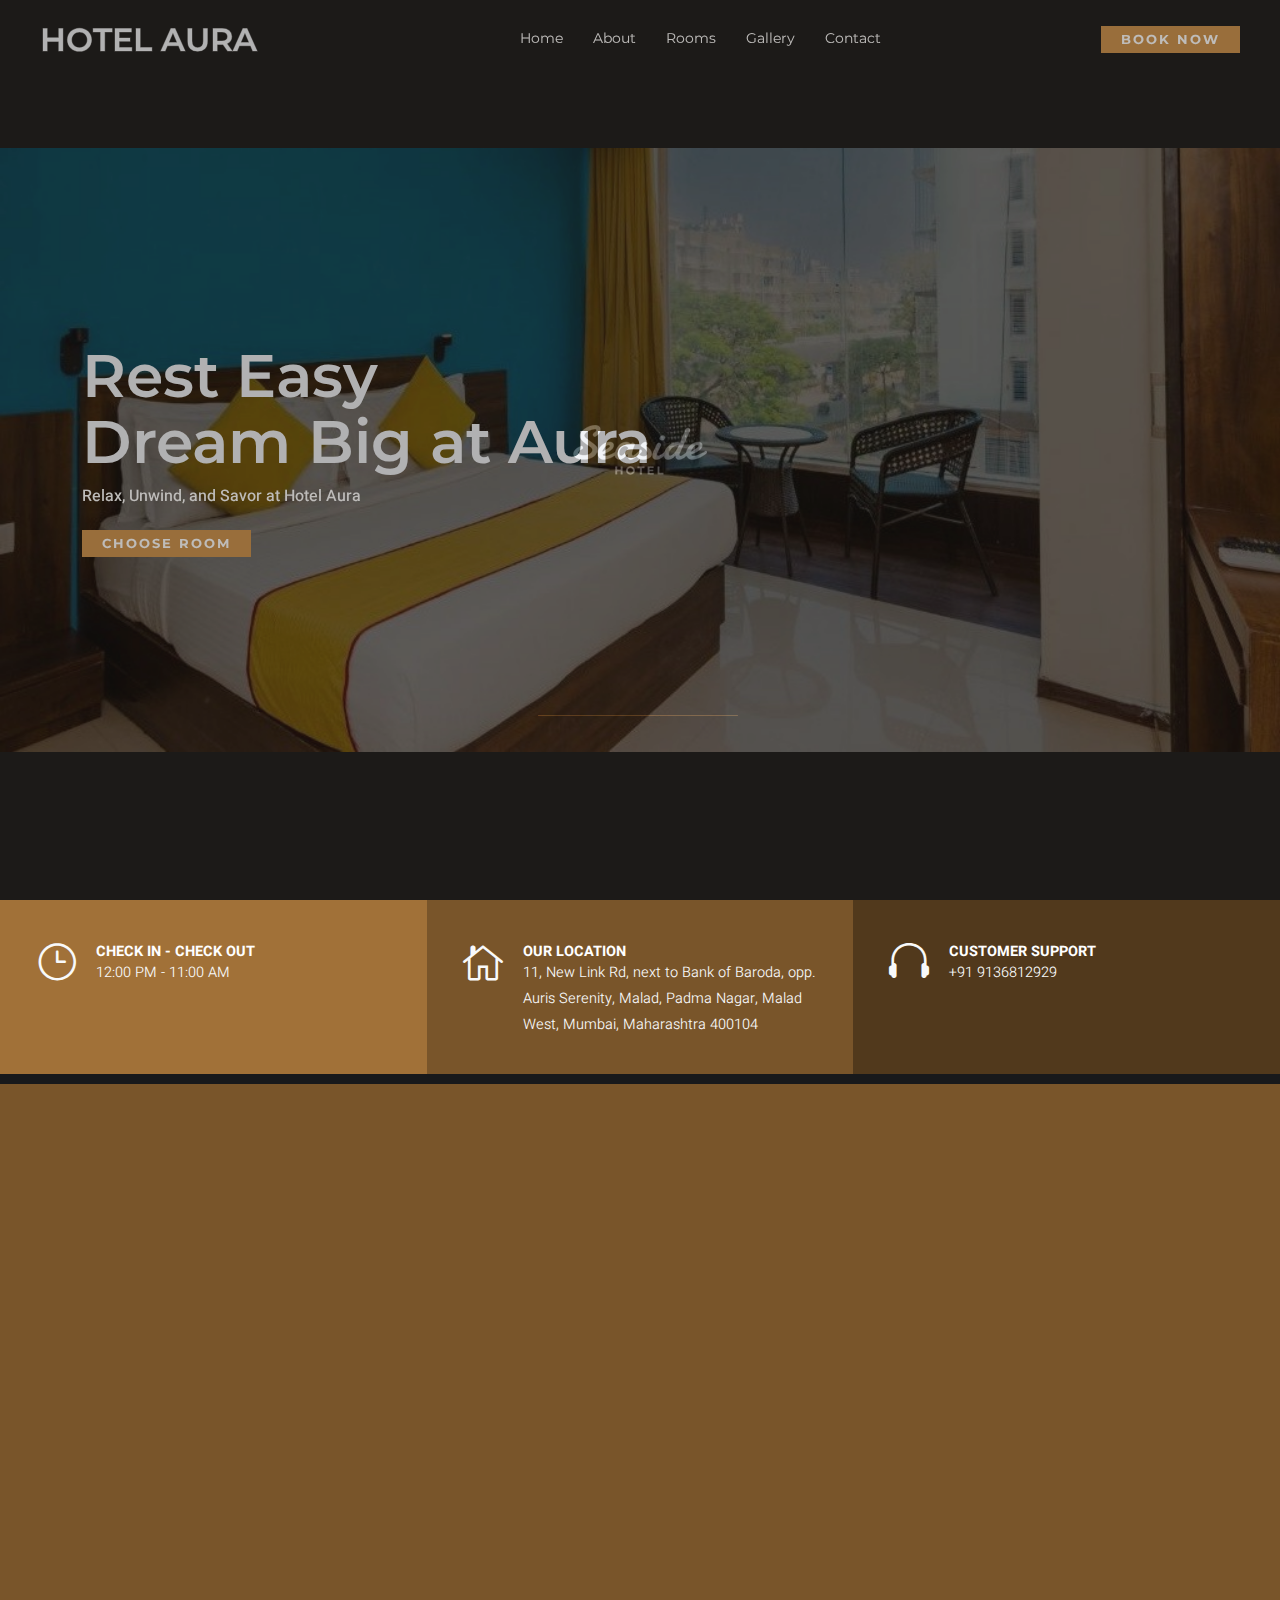
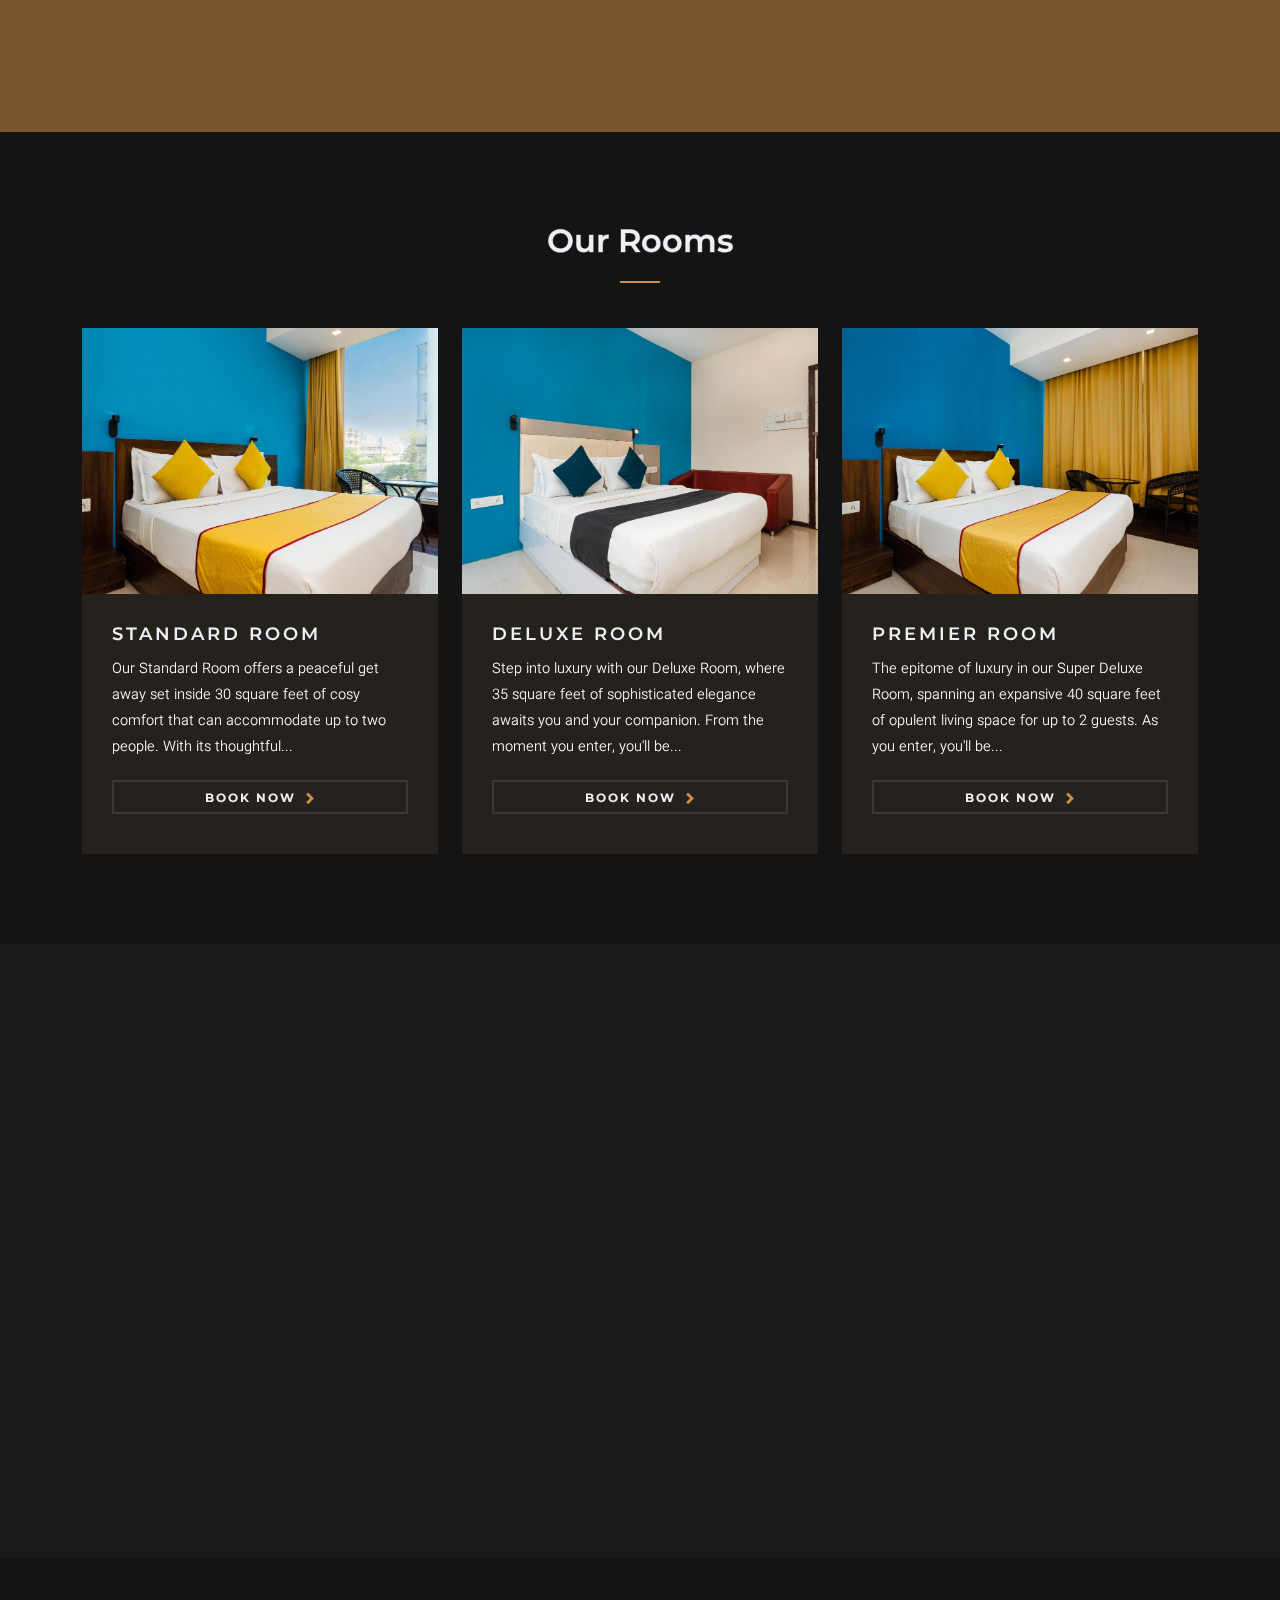
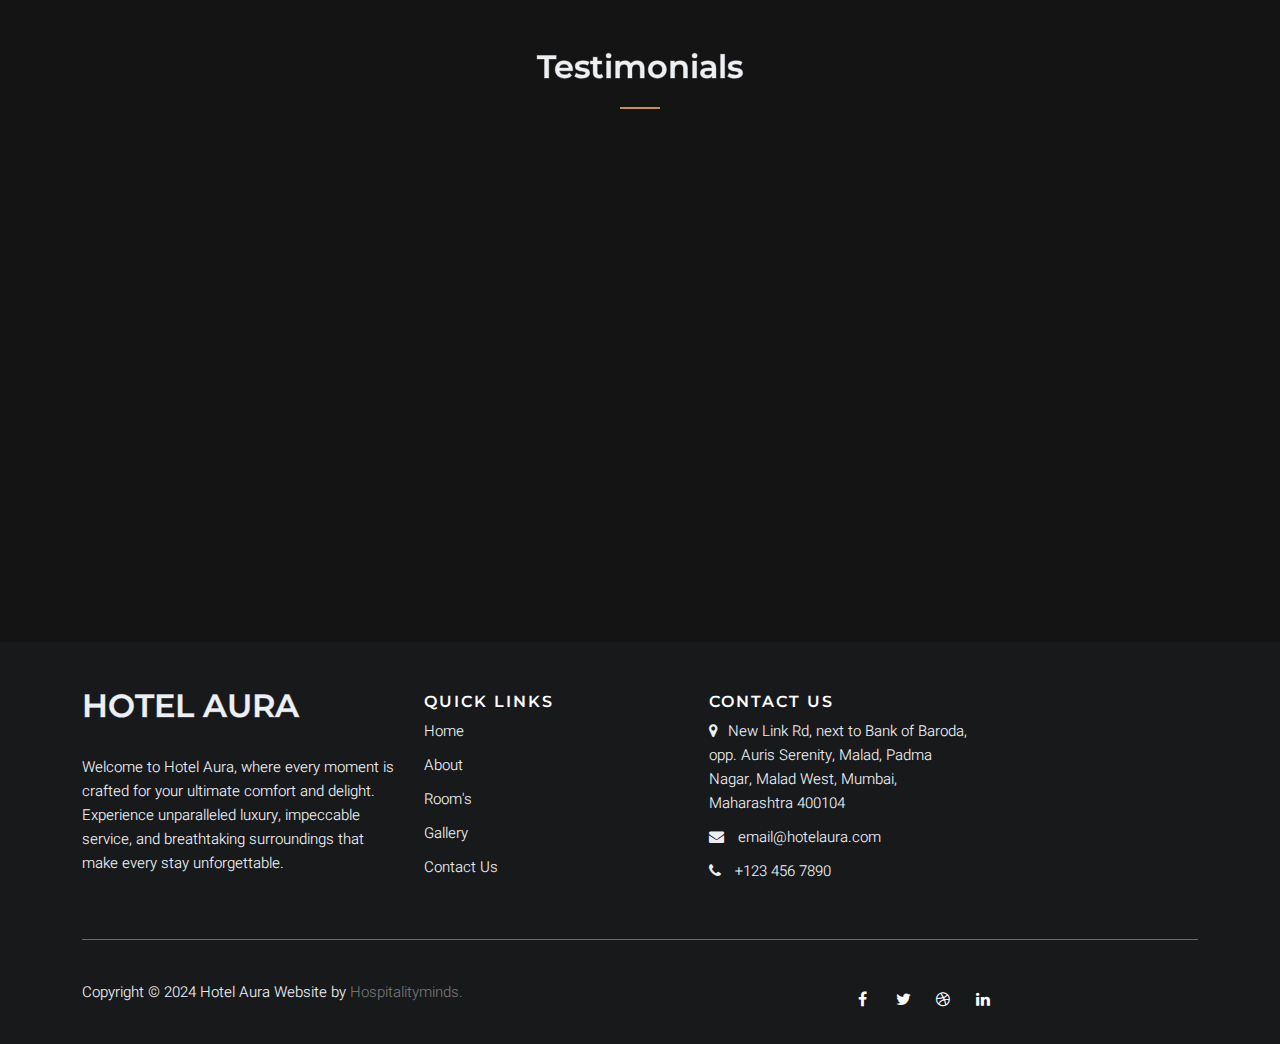
==== commit 0d032561: "Add files via upload" ====
--- a/index.html
+++ b/index.html
@@ -32,7 +32,7 @@
                                 <div class="de-flex-col">
                                     <!-- logo begin -->
                                     <div id="logo">
-                                        <a href="02-index.html">
+                                        <a href="#">
                                             <!-- <img class="logo" src="images/aura-logo.png" alt=""> -->
                                             <h2>HOTEL AURA</h2>
                                         </a>
@@ -59,9 +59,9 @@
                                         <li>
                                             <a href="#">Rooms</a>
                                             <ul>
-                                                <li><a href="STANDARD-ROOM.html">Standard Room</a></li>
-                                                <li><a href="DELUXE-ROOM.html">Deluxe Room</a></li>
-                                                <li><a href="SUPER-DELUXE-ROOM.html">Super Deluxe Room</a></li>
+                                                <li><a href="#">Standard Room</a></li>
+                                                <li><a href="#">Deluxe Room</a></li>
+                                                <li><a href="#">Super Deluxe Room</a></li>
                                             </ul>
                                         </li>
                                         <!-- <li><a href="#">Dining</a>
@@ -71,9 +71,9 @@
                                                  <li><a href="#">Premier Room</a></li> 
                                             </ul></li> -->
                                         <!-- <li><a href="#">Banquet</a></li> -->
-                                        <li><a href="#">Gallery</a></li>
+                                        <li><a href="gallery.html">Gallery</a></li>
                                         <!-- <li><a href="#"></a></li> -->
-                                        <li><a href="#">Contact</a></li>
+                                        <li><a href="contact.html">Contact</a></li>
                                     </ul>
                                 </div>
 
@@ -597,7 +597,16 @@
     <div class="container">
         <div class="row">
             <div class="col-sm-12 col-md-6">
-                <img src="#" class="logo">
+                <div class="de-flex-col">
+                    <!-- logo begin -->
+                    <div id="logo">
+                        <a href="#">
+                            <!-- <img class="logo" src="images/aura-logo.png" alt=""> -->
+                            <h2>HOTEL AURA</h2>
+                        </a>
+                    </div>
+                    <!-- logo close -->
+                </div>
                 <p class="text-justify">Welcome to Hotel Aura, where every moment is crafted for your ultimate comfort and delight. Experience unparalleled luxury, impeccable service, and breathtaking surroundings that make every stay unforgettable.</p>
             </div>
             <div class="col-xs-6 col-md-3">
@@ -613,7 +622,7 @@
             <div class="col-xs-6 col-md-3">
                 <h6>Contact Us</h6>
                 <ul class="contact-info">
-                    <li><i class="fa fa-map-marker"></i> 123 Main Street, City, Country</li>
+                    <li><i class="fa fa-map-marker"></i>New Link Rd, next to Bank of Baroda, opp. Auris Serenity, Malad, Padma Nagar, Malad West, Mumbai, Maharashtra 400104</li>
                     <li><i class="fa fa-envelope"></i> email@hotelaura.com</li>
                     <li><i class="fa fa-phone"></i> +123 456 7890</li>
                 </ul>
@@ -649,3 +658,5 @@
 
     </body>
 </html>
+
+
--- a/css/style.css
+++ b/css/style.css
@@ -2205,10 +2205,11 @@
   margin-right: 10px;
 }
 
-.coming-soon .social-icons i:hover {
+
+/* .coming-soon .social-icons i:hover {
   background: none;
   color: rgba(255, 255, 255, 0.2) !important;
-}
+} */
 
 .arrow-up,
 .arrow-down {
@@ -10763,13 +10764,13 @@
 }
 .site-footer .social-icons a
 {
-  width:40px;
+  width:20px;
   height:40px;
   line-height:40px;
   margin-left:6px;
   margin-right:0;
   border-radius:100%;
-  background-color:#33353d;
+  background-color: #18191B;
 }
 .copyright-text
 {
@@ -10827,11 +10828,11 @@
   -o-transition:all .2s linear;
   transition:all .2s linear
 }
-.social-icons a:active,.social-icons a:focus,.social-icons a:hover
+/* .social-icons a:active,.social-icons a:focus,.social-icons a:hover
 {
   color:#fff;
   background-color:#29aafe
-}
+} */
 .social-icons.size-sm a
 {
   line-height:34px;
@@ -10839,7 +10840,7 @@
   width:34px;
   font-size:14px
 }
-.social-icons a.facebook:hover
+/* .social-icons a.facebook:hover
 {
   background-color:#3b5998
 }
@@ -10854,7 +10855,7 @@
 .social-icons a.dribbble:hover
 {
   background-color:#ea4c89
-}
+} */
 @media (max-width:767px)
 {
   .social-icons li.title
@@ -10869,6 +10870,47 @@
 @media (min-width: 768px) {
   .col-md-6 {
       flex: 0 0 auto;
-      width: 40%;
-  }
-}
+      width: 30%;
+  }
+}
+
+    .contact-info {
+        list-style: none;
+        padding: 0;
+    }
+    .contact-info li {
+        margin-bottom: 10px;
+    }
+    .contact-info i {
+        margin-right: 10px;
+    }
+    .footer-links {
+        list-style: none;
+        padding: 0;
+    }
+    .footer-links li {
+        margin-bottom: 10px;
+    }
+    .footer-links a {
+        color: inherit;
+        text-decoration: none;
+    }
+    .footer-links a:hover {
+        text-decoration: underline;
+    }
+    .social-icons {
+        list-style: none;
+        padding: 0;
+    }
+    .social-icons li {
+        display: inline-block;
+        margin-right: 10px;
+    }
+    .social-icons a {
+        color: inherit;
+        text-decoration: none;
+    }
+    .social-icons a:hover {
+        text-decoration: underline;
+    }
+
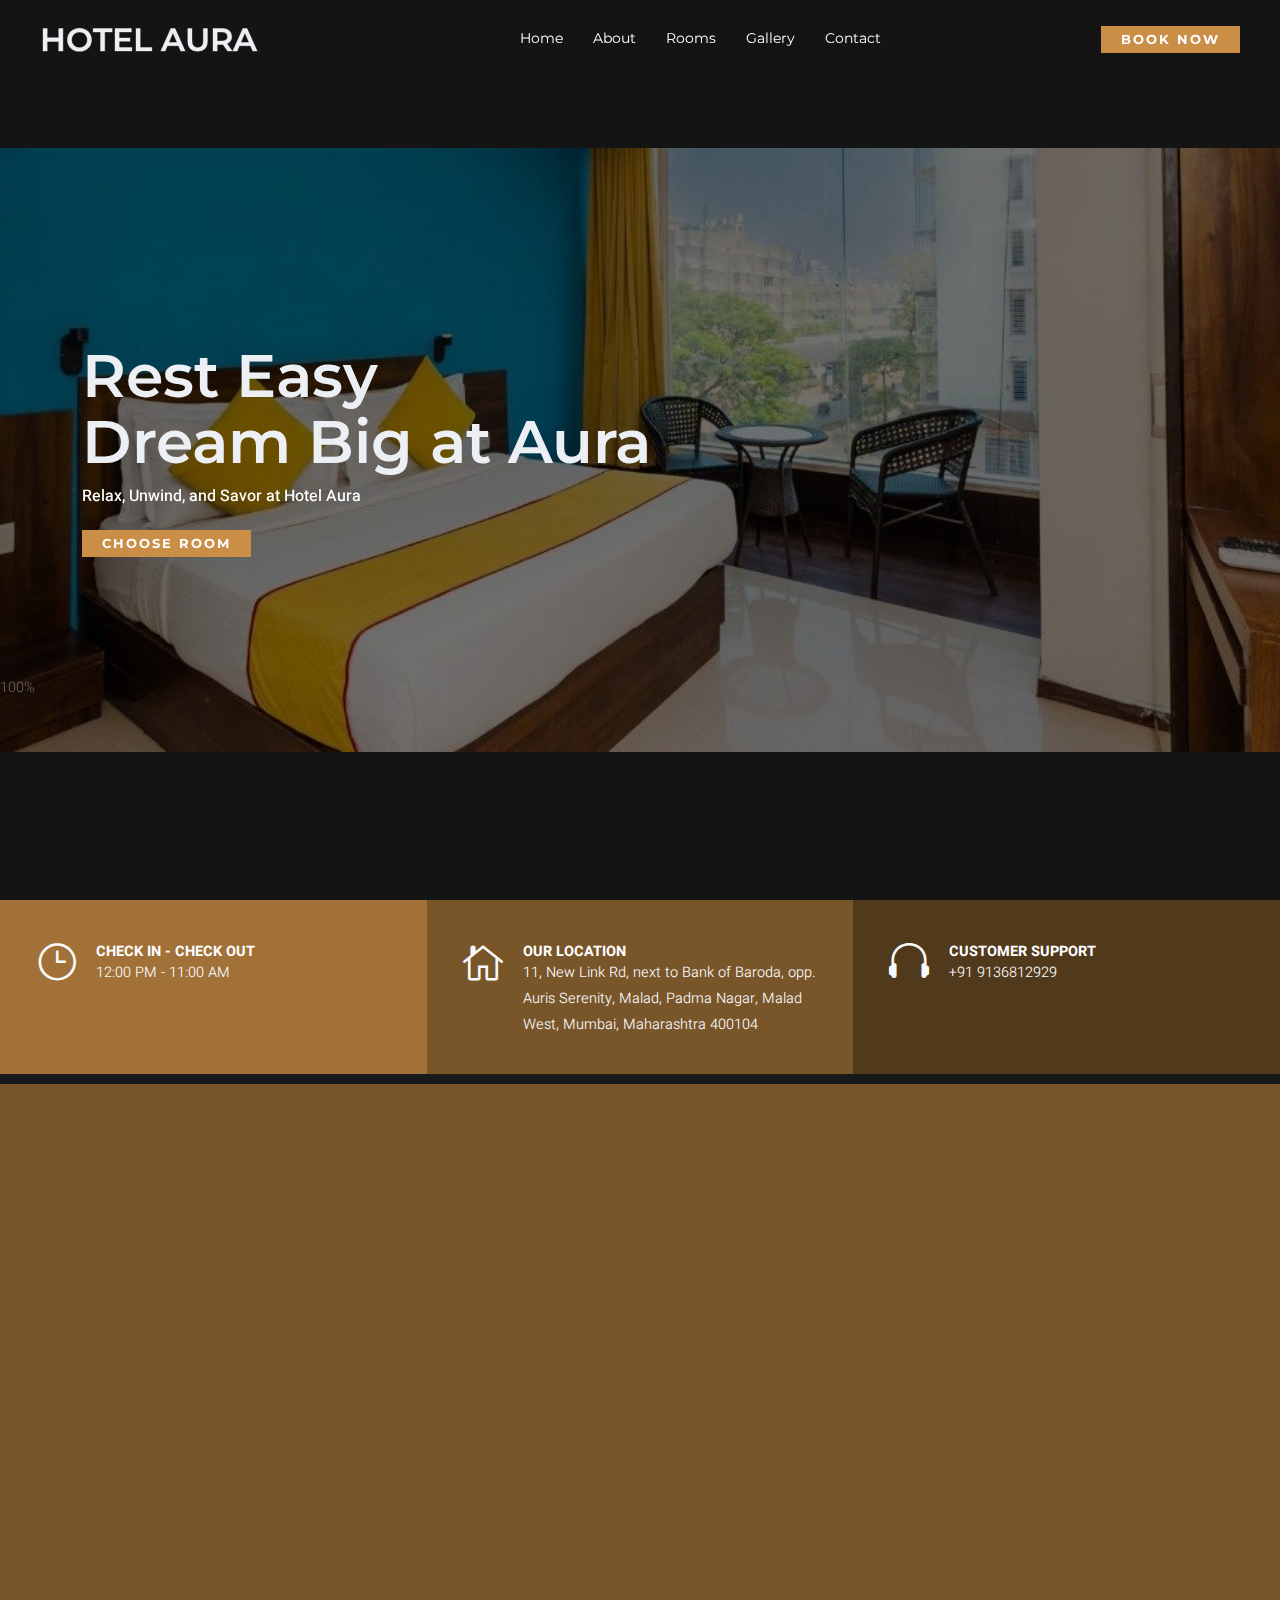
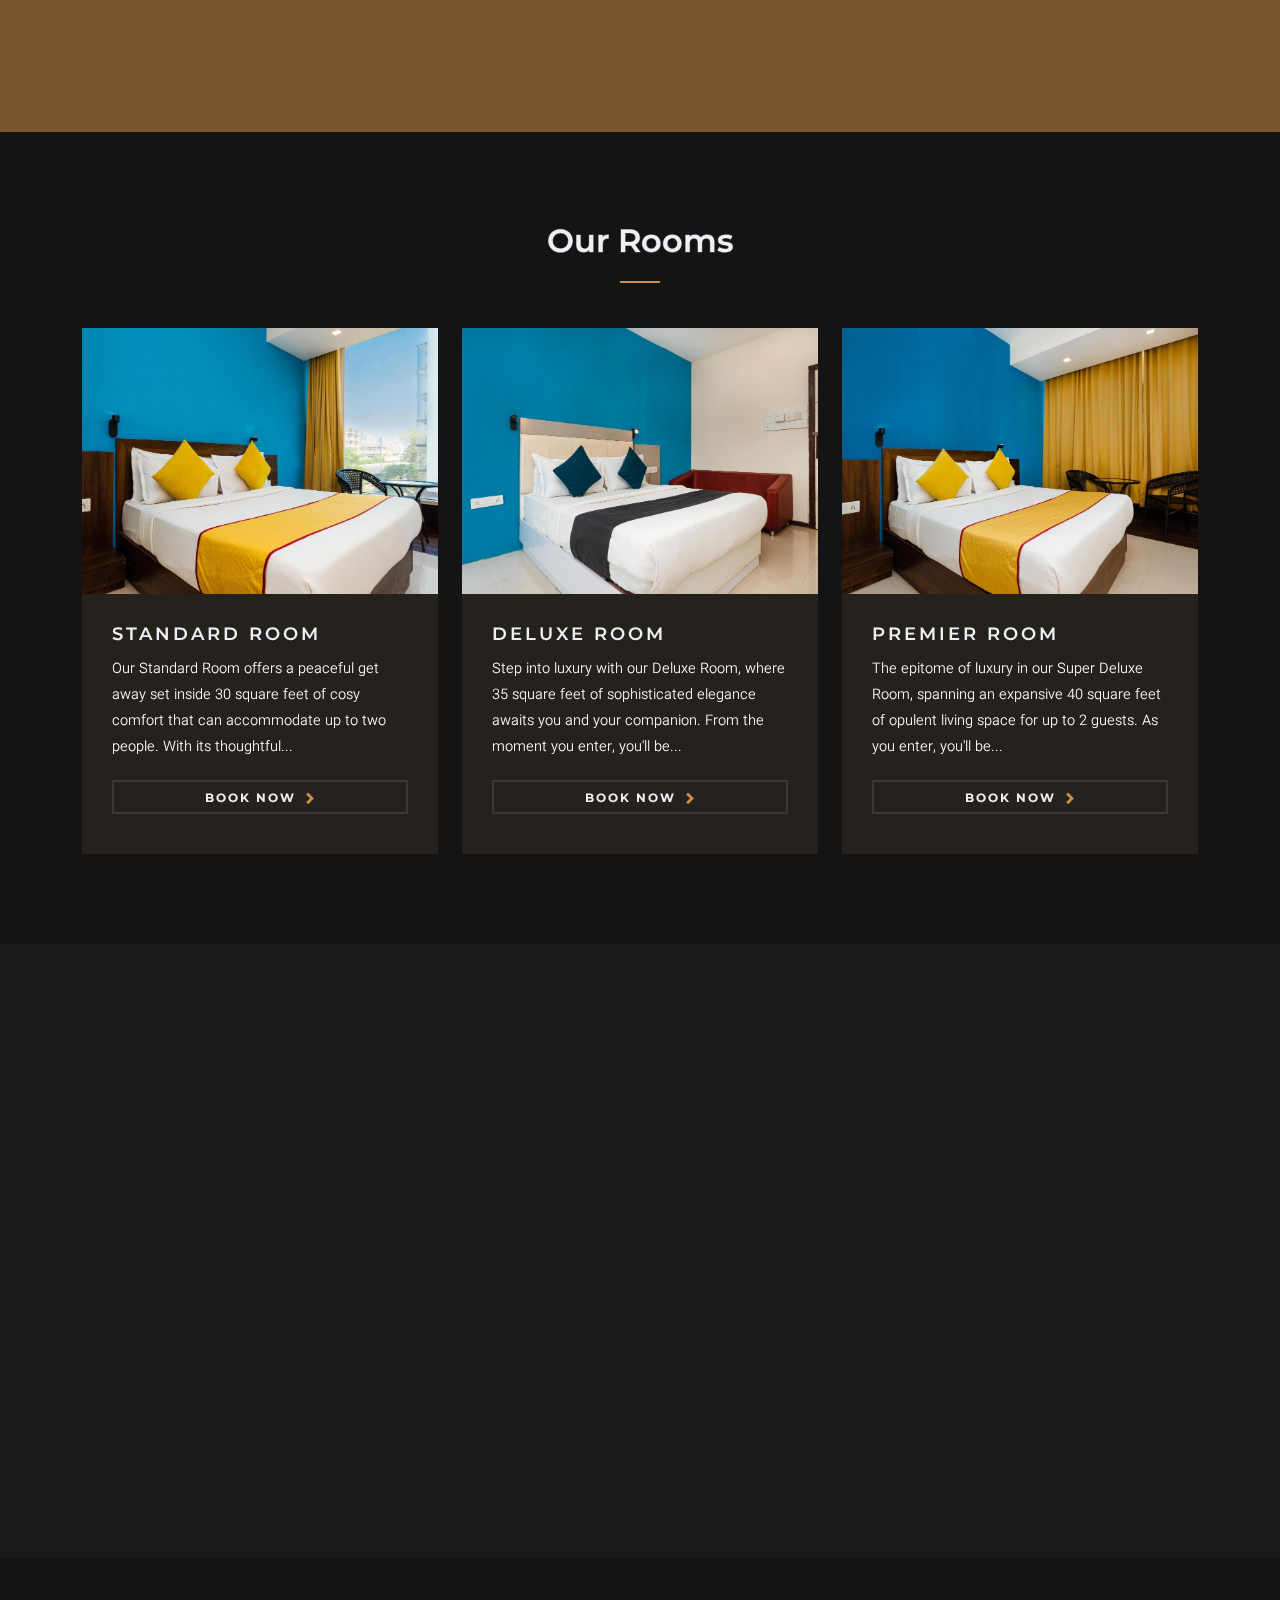
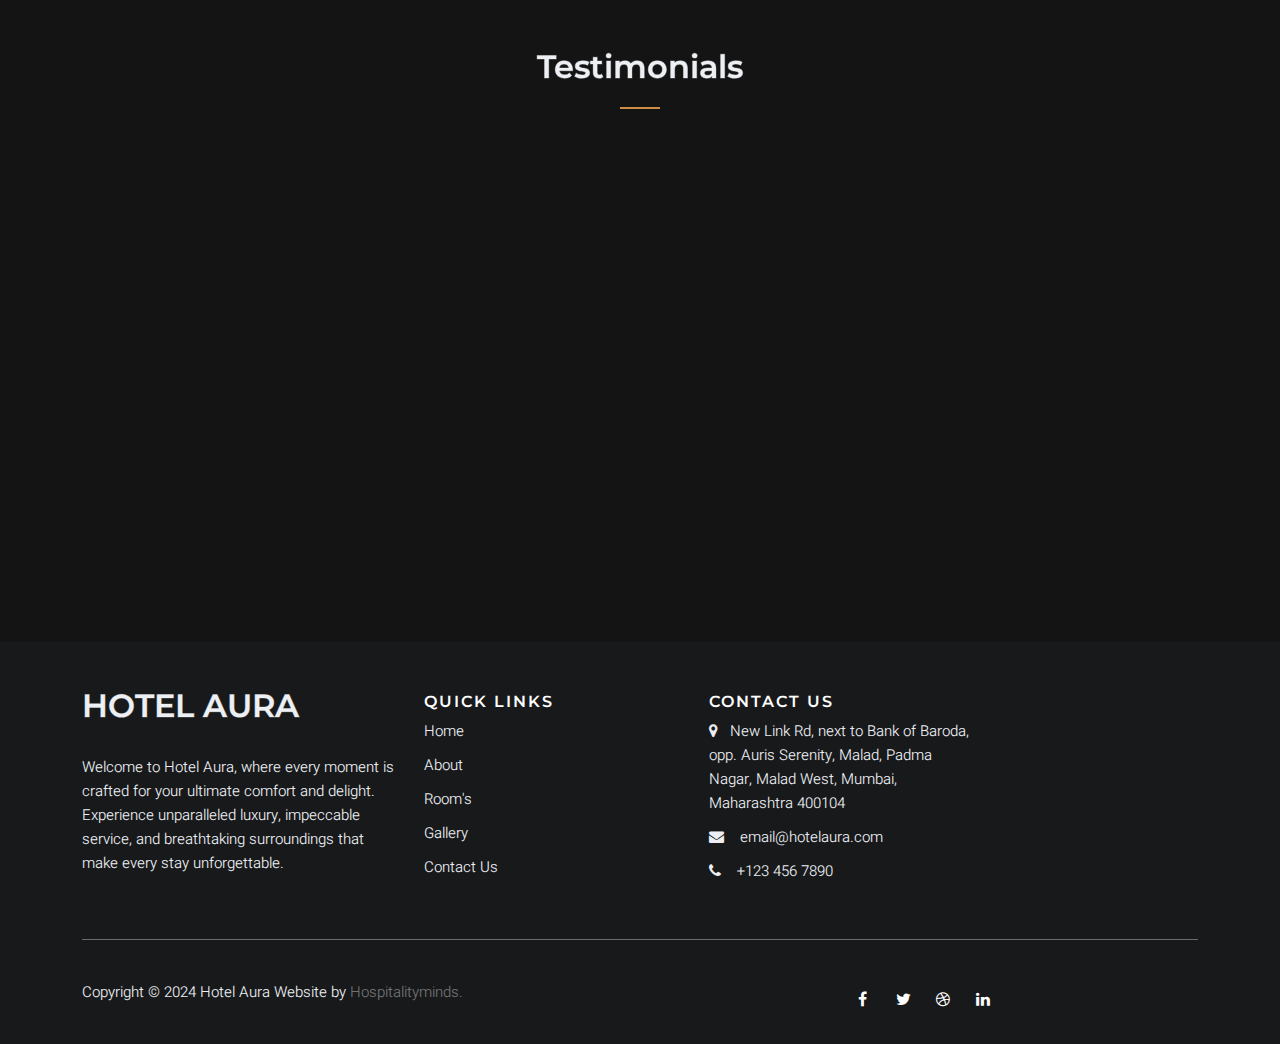
==== commit 8bd70073: "Add files via upload" ====
--- a/index.html
+++ b/index.html
@@ -59,8 +59,8 @@
                                         <li>
                                             <a href="#">Rooms</a>
                                             <ul>
-                                                <li><a href="#">Standard Room</a></li>
-                                                <li><a href="#">Deluxe Room</a></li>
+                                                <li><a href="standard-room.html">Standard Room</a></li>
+                                                <li><a href="deluxe-room.html">Deluxe Room</a></li>
                                                 <li><a href="#">Super Deluxe Room</a></li>
                                             </ul>
                                         </li>
@@ -173,7 +173,7 @@
                             <div class="col-lg-6">
                                 <h1>Rest Easy<br>Dream Big at Aura</h1>
                                 <p class="lead">Relax, Unwind, and Savor at Hotel Aura</p>
-                                <a class="btn-main" href="#"><span>Choose Room</span></a>
+                                <a class="btn-main" href="room.html"><span>Choose Room</span></a>
                             </div>
                         </div>
                     </div>
@@ -357,18 +357,11 @@
                     <span class="small-border"></span>
                 </h2>
             </div>
+
             <div class="col-lg-4">
                 <div class="de-room">
                     <div class="d-image">
-                        <!-- <div class="d-label">only 2 room left</div> -->
-                        <!-- <div class="d-details">
-                            <span class="d-meta-1">
-                                <img src="images/ui/user.svg" alt="">2 Guests
-                            </span> 
-                             <span class="d-meta-2">
-                                <img src="images/ui/floorplan.svg" alt="">30 ft
-                            </span>
-                        </div> -->
+                       
                         <a href="#">
                             <img src="images/Standard Double Room-1.jpg" class="img-fluid" alt="">
                             <img src="images/Standard Double Room-2.jpg" class="d-img-hover img-fluid" alt="">
@@ -382,18 +375,11 @@
                     </div>
                 </div>
             </div>
+
             <div class="col-lg-4">
                 <div class="de-room">
                     <div class="d-image">
-                        <!-- <div class="d-label">only 1 room left</div> -->
-                        <!-- <div class="d-details">
-                            <span class="d-meta-1">
-                                <img src="images/ui/user.svg" alt="">2 Guests
-                            </span>
-                            <span class="d-meta-2">
-                                <img src="images/ui/floorplan.svg" alt="">35 ft
-                            </span>
-                        </div> -->
+                       
                         <a href="#">
                             <img src="images/Deluxe Double Room-1.jpg" class="img-fluid" alt="">
                             <img src="images/Deluxe Double Room-2.jpg" class="d-img-hover img-fluid" alt="">
@@ -407,18 +393,10 @@
                     </div>
                 </div>
             </div>
+
             <div class="col-lg-4">
                 <div class="de-room">
                     <div class="d-image">
-                        <!-- <div class="d-label">only 3 room left</div> -->
-                        <!-- <div class="d-details">
-                            <span class="d-meta-1">
-                                <img src="images/ui/user.svg" alt="">2 Guests
-                            </span>
-                            <span class="d-meta-2">
-                                <img src="images/ui/floorplan.svg" alt="">40 ft
-                            </span>
-                        </div> -->
                         <a href="#">
                             <img src="images/Super Deluxe Room-1.jpg" class="img-fluid" alt="">
                             <img src="images/Super Deluxe Room-2.jpg" class="d-img-hover img-fluid" alt="">
--- a/css/plugins.css
+++ b/css/plugins.css
@@ -2,7 +2,7 @@
  .animated{-webkit-animation-duration:1s;animation-duration:1s;-webkit-animation-fill-mode:both;animation-fill-mode:both}.animated.infinite{-webkit-animation-iteration-count:infinite;animation-iteration-count:infinite}.animated.hinge{-webkit-animation-duration:2s;animation-duration:2s}.animated.flipOutX,.animated.flipOutY,.animated.bounceIn,.animated.bounceOut{-webkit-animation-duration:.75s;animation-duration:.75s}@-webkit-keyframes bounce{from,20%,53%,80%,to{-webkit-animation-timing-function:cubic-bezier(.215,.61,.355,1);animation-timing-function:cubic-bezier(.215,.61,.355,1);-webkit-transform:translate3d(0,0,0);transform:translate3d(0,0,0)}40%,43%{-webkit-animation-timing-function:cubic-bezier(.755,.05,.855,.06);animation-timing-function:cubic-bezier(.755,.05,.855,.06);-webkit-transform:translate3d(0,-30px,0);transform:translate3d(0,-30px,0)}70%{-webkit-animation-timing-function:cubic-bezier(.755,.05,.855,.06);animation-timing-function:cubic-bezier(.755,.05,.855,.06);-webkit-transform:translate3d(0,-15px,0);transform:translate3d(0,-15px,0)}90%{-webkit-transform:translate3d(0,-4px,0);transform:translate3d(0,-4px,0)}}@keyframes bounce{from,20%,53%,80%,to{-webkit-animation-timing-function:cubic-bezier(.215,.61,.355,1);animation-timing-function:cubic-bezier(.215,.61,.355,1);-webkit-transform:translate3d(0,0,0);transform:translate3d(0,0,0)}40%,43%{-webkit-animation-timing-function:cubic-bezier(.755,.05,.855,.06);animation-timing-function:cubic-bezier(.755,.05,.855,.06);-webkit-transform:translate3d(0,-30px,0);transform:translate3d(0,-30px,0)}70%{-webkit-animation-timing-function:cubic-bezier(.755,.05,.855,.06);animation-timing-function:cubic-bezier(.755,.05,.855,.06);-webkit-transform:translate3d(0,-15px,0);transform:translate3d(0,-15px,0)}90%{-webkit-transform:translate3d(0,-4px,0);transform:translate3d(0,-4px,0)}}.bounce{-webkit-animation-name:bounce;animation-name:bounce;-webkit-transform-origin:center bottom;transform-origin:center bottom}@-webkit-keyframes flash{from,50%,to{opacity:1}25%,75%{opacity:0}}@keyframes flash{from,50%,to{opacity:1}25%,75%{opacity:0}}.flash{-webkit-animation-name:flash;animation-name:flash}@-webkit-keyframes pulse{from{-webkit-transform:scale3d(1,1,1);transform:scale3d(1,1,1)}50%{-webkit-transform:scale3d(1.05,1.05,1.05);transform:scale3d(1.05,1.05,1.05)}to{-webkit-transform:scale3d(1,1,1);transform:scale3d(1,1,1)}}@keyframes pulse{from{-webkit-transform:scale3d(1,1,1);transform:scale3d(1,1,1)}50%{-webkit-transform:scale3d(1.05,1.05,1.05);transform:scale3d(1.05,1.05,1.05)}to{-webkit-transform:scale3d(1,1,1);transform:scale3d(1,1,1)}}.pulse{-webkit-animation-name:pulse;animation-name:pulse}@-webkit-keyframes rubberBand{from{-webkit-transform:scale3d(1,1,1);transform:scale3d(1,1,1)}30%{-webkit-transform:scale3d(1.25,.75,1);transform:scale3d(1.25,.75,1)}40%{-webkit-transform:scale3d(.75,1.25,1);transform:scale3d(.75,1.25,1)}50%{-webkit-transform:scale3d(1.15,.85,1);transform:scale3d(1.15,.85,1)}65%{-webkit-transform:scale3d(.95,1.05,1);transform:scale3d(.95,1.05,1)}75%{-webkit-transform:scale3d(1.05,.95,1);transform:scale3d(1.05,.95,1)}to{-webkit-transform:scale3d(1,1,1);transform:scale3d(1,1,1)}}@keyframes rubberBand{from{-webkit-transform:scale3d(1,1,1);transform:scale3d(1,1,1)}30%{-webkit-transform:scale3d(1.25,.75,1);transform:scale3d(1.25,.75,1)}40%{-webkit-transform:scale3d(.75,1.25,1);transform:scale3d(.75,1.25,1)}50%{-webkit-transform:scale3d(1.15,.85,1);transform:scale3d(1.15,.85,1)}65%{-webkit-transform:scale3d(.95,1.05,1);transform:scale3d(.95,1.05,1)}75%{-webkit-transform:scale3d(1.05,.95,1);transform:scale3d(1.05,.95,1)}to{-webkit-transform:scale3d(1,1,1);transform:scale3d(1,1,1)}}.rubberBand{-webkit-animation-name:rubberBand;animation-name:rubberBand}@-webkit-keyframes shake{from,to{-webkit-transform:translate3d(0,0,0);transform:translate3d(0,0,0)}10%,30%,50%,70%,90%{-webkit-transform:translate3d(-10px,0,0);transform:translate3d(-10px,0,0)}20%,40%,60%,80%{-webkit-transform:translate3d(10px,0,0);transform:translate3d(10px,0,0)}}@keyframes shake{from,to{-webkit-transform:translate3d(0,0,0);transform:translate3d(0,0,0)}10%,30%,50%,70%,90%{-webkit-transform:translate3d(-10px,0,0);transform:translate3d(-10px,0,0)}20%,40%,60%,80%{-webkit-transform:translate3d(10px,0,0);transform:translate3d(10px,0,0)}}.shake{-webkit-animation-name:shake;animation-name:shake}@-webkit-keyframes headShake{0%{-webkit-transform:translateX(0);transform:translateX(0)}6.5%{-webkit-transform:translateX(-6px) rotateY(-9deg);transform:translateX(-6px) rotateY(-9deg)}18.5%{-webkit-transform:translateX(5px) rotateY(7deg);transform:translateX(5px) rotateY(7deg)}31.5%{-webkit-transform:translateX(-3px) rotateY(-5deg);transform:translateX(-3px) rotateY(-5deg)}43.5%{-webkit-transform:translateX(2px) rotateY(3deg);transform:translateX(2px) rotateY(3deg)}50%{-webkit-transform:translateX(0);transform:translateX(0)}}@keyframes headShake{0%{-webkit-transform:translateX(0);transform:translateX(0)}6.5%{-webkit-transform:translateX(-6px) rotateY(-9deg);transform:translateX(-6px) rotateY(-9deg)}18.5%{-webkit-transform:translateX(5px) rotateY(7deg);transform:translateX(5px) rotateY(7deg)}31.5%{-webkit-transform:translateX(-3px) rotateY(-5deg);transform:translateX(-3px) rotateY(-5deg)}43.5%{-webkit-transform:translateX(2px) rotateY(3deg);transform:translateX(2px) rotateY(3deg)}50%{-webkit-transform:translateX(0);transform:translateX(0)}}.headShake{-webkit-animation-timing-function:ease-in-out;animation-timing-function:ease-in-out;-webkit-animation-name:headShake;animation-name:headShake}@-webkit-keyframes swing{20%{-webkit-transform:rotate3d(0,0,1,15deg);transform:rotate3d(0,0,1,15deg)}40%{-webkit-transform:rotate3d(0,0,1,-10deg);transform:rotate3d(0,0,1,-10deg)}60%{-webkit-transform:rotate3d(0,0,1,5deg);transform:rotate3d(0,0,1,5deg)}80%{-webkit-transform:rotate3d(0,0,1,-5deg);transform:rotate3d(0,0,1,-5deg)}to{-webkit-transform:rotate3d(0,0,1,0deg);transform:rotate3d(0,0,1,0deg)}}@keyframes swing{20%{-webkit-transform:rotate3d(0,0,1,15deg);transform:rotate3d(0,0,1,15deg)}40%{-webkit-transform:rotate3d(0,0,1,-10deg);transform:rotate3d(0,0,1,-10deg)}60%{-webkit-transform:rotate3d(0,0,1,5deg);transform:rotate3d(0,0,1,5deg)}80%{-webkit-transform:rotate3d(0,0,1,-5deg);transform:rotate3d(0,0,1,-5deg)}to{-webkit-transform:rotate3d(0,0,1,0deg);transform:rotate3d(0,0,1,0deg)}}.swing{-webkit-transform-origin:top center;transform-origin:top center;-webkit-animation-name:swing;animation-name:swing}@-webkit-keyframes tada{from{-webkit-transform:scale3d(1,1,1);transform:scale3d(1,1,1)}10%,20%{-webkit-transform:scale3d(.9,.9,.9) rotate3d(0,0,1,-3deg);transform:scale3d(.9,.9,.9) rotate3d(0,0,1,-3deg)}30%,50%,70%,90%{-webkit-transform:scale3d(1.1,1.1,1.1) rotate3d(0,0,1,3deg);transform:scale3d(1.1,1.1,1.1) rotate3d(0,0,1,3deg)}40%,60%,80%{-webkit-transform:scale3d(1.1,1.1,1.1) rotate3d(0,0,1,-3deg);transform:scale3d(1.1,1.1,1.1) rotate3d(0,0,1,-3deg)}to{-webkit-transform:scale3d(1,1,1);transform:scale3d(1,1,1)}}@keyframes tada{from{-webkit-transform:scale3d(1,1,1);transform:scale3d(1,1,1)}10%,20%{-webkit-transform:scale3d(.9,.9,.9) rotate3d(0,0,1,-3deg);transform:scale3d(.9,.9,.9) rotate3d(0,0,1,-3deg)}30%,50%,70%,90%{-webkit-transform:scale3d(1.1,1.1,1.1) rotate3d(0,0,1,3deg);transform:scale3d(1.1,1.1,1.1) rotate3d(0,0,1,3deg)}40%,60%,80%{-webkit-transform:scale3d(1.1,1.1,1.1) rotate3d(0,0,1,-3deg);transform:scale3d(1.1,1.1,1.1) rotate3d(0,0,1,-3deg)}to{-webkit-transform:scale3d(1,1,1);transform:scale3d(1,1,1)}}.tada{-webkit-animation-name:tada;animation-name:tada}@-webkit-keyframes wobble{from{-webkit-transform:none;transform:none}15%{-webkit-transform:translate3d(-25%,0,0) rotate3d(0,0,1,-5deg);transform:translate3d(-25%,0,0) rotate3d(0,0,1,-5deg)}30%{-webkit-transform:translate3d(20%,0,0) rotate3d(0,0,1,3deg);transform:translate3d(20%,0,0) rotate3d(0,0,1,3deg)}45%{-webkit-transform:translate3d(-15%,0,0) rotate3d(0,0,1,-3deg);transform:translate3d(-15%,0,0) rotate3d(0,0,1,-3deg)}60%{-webkit-transform:translate3d(10%,0,0) rotate3d(0,0,1,2deg);transform:translate3d(10%,0,0) rotate3d(0,0,1,2deg)}75%{-webkit-transform:translate3d(-5%,0,0) rotate3d(0,0,1,-1deg);transform:translate3d(-5%,0,0) rotate3d(0,0,1,-1deg)}to{-webkit-transform:none;transform:none}}@keyframes wobble{from{-webkit-transform:none;transform:none}15%{-webkit-transform:translate3d(-25%,0,0) rotate3d(0,0,1,-5deg);transform:translate3d(-25%,0,0) rotate3d(0,0,1,-5deg)}30%{-webkit-transform:translate3d(20%,0,0) rotate3d(0,0,1,3deg);transform:translate3d(20%,0,0) rotate3d(0,0,1,3deg)}45%{-webkit-transform:translate3d(-15%,0,0) rotate3d(0,0,1,-3deg);transform:translate3d(-15%,0,0) rotate3d(0,0,1,-3deg)}60%{-webkit-transform:translate3d(10%,0,0) rotate3d(0,0,1,2deg);transform:translate3d(10%,0,0) rotate3d(0,0,1,2deg)}75%{-webkit-transform:translate3d(-5%,0,0) rotate3d(0,0,1,-1deg);transform:translate3d(-5%,0,0) rotate3d(0,0,1,-1deg)}to{-webkit-transform:none;transform:none}}.wobble{-webkit-animation-name:wobble;animation-name:wobble}@-webkit-keyframes jello{from,11.1%,to{-webkit-transform:none;transform:none}22.2%{-webkit-transform:skewX(-12.5deg) skewY(-12.5deg);transform:skewX(-12.5deg) skewY(-12.5deg)}33.3%{-webkit-transform:skewX(6.25deg) skewY(6.25deg);transform:skewX(6.25deg) skewY(6.25deg)}44.4%{-webkit-transform:skewX(-3.125deg) skewY(-3.125deg);transform:skewX(-3.125deg) skewY(-3.125deg)}55.5%{-webkit-transform:skewX(1.5625deg) skewY(1.5625deg);transform:skewX(1.5625deg) skewY(1.5625deg)}66.6%{-webkit-transform:skewX(-0.78125deg) skewY(-0.78125deg);transform:skewX(-0.78125deg) skewY(-0.78125deg)}77.7%{-webkit-transform:skewX(0.390625deg) skewY(0.390625deg);transform:skewX(0.390625deg) skewY(0.390625deg)}88.8%{-webkit-transform:skewX(-0.1953125deg) skewY(-0.1953125deg);transform:skewX(-0.1953125deg) skewY(-0.1953125deg)}}@keyframes jello{from,11.1%,to{-webkit-transform:none;transform:none}22.2%{-webkit-transform:skewX(-12.5deg) skewY(-12.5deg);transform:skewX(-12.5deg) skewY(-12.5deg)}33.3%{-webkit-transform:skewX(6.25deg) skewY(6.25deg);transform:skewX(6.25deg) skewY(6.25deg)}44.4%{-webkit-transform:skewX(-3.125deg) skewY(-3.125deg);transform:skewX(-3.125deg) skewY(-3.125deg)}55.5%{-webkit-transform:skewX(1.5625deg) skewY(1.5625deg);transform:skewX(1.5625deg) skewY(1.5625deg)}66.6%{-webkit-transform:skewX(-0.78125deg) skewY(-0.78125deg);transform:skewX(-0.78125deg) skewY(-0.78125deg)}77.7%{-webkit-transform:skewX(0.390625deg) skewY(0.390625deg);transform:skewX(0.390625deg) skewY(0.390625deg)}88.8%{-webkit-transform:skewX(-0.1953125deg) skewY(-0.1953125deg);transform:skewX(-0.1953125deg) skewY(-0.1953125deg)}}.jello{-webkit-animation-name:jello;animation-name:jello;-webkit-transform-origin:center;transform-origin:center}@-webkit-keyframes bounceIn{from,20%,40%,60%,80%,to{-webkit-animation-timing-function:cubic-bezier(.215,.61,.355,1);animation-timing-function:cubic-bezier(.215,.61,.355,1)}0%{opacity:0;-webkit-transform:scale3d(.3,.3,.3);transform:scale3d(.3,.3,.3)}20%{-webkit-transform:scale3d(1.1,1.1,1.1);transform:scale3d(1.1,1.1,1.1)}40%{-webkit-transform:scale3d(.9,.9,.9);transform:scale3d(.9,.9,.9)}60%{opacity:1;-webkit-transform:scale3d(1.03,1.03,1.03);transform:scale3d(1.03,1.03,1.03)}80%{-webkit-transform:scale3d(.97,.97,.97);transform:scale3d(.97,.97,.97)}to{opacity:1;-webkit-transform:scale3d(1,1,1);transform:scale3d(1,1,1)}}@keyframes bounceIn{from,20%,40%,60%,80%,to{-webkit-animation-timing-function:cubic-bezier(.215,.61,.355,1);animation-timing-function:cubic-bezier(.215,.61,.355,1)}0%{opacity:0;-webkit-transform:scale3d(.3,.3,.3);transform:scale3d(.3,.3,.3)}20%{-webkit-transform:scale3d(1.1,1.1,1.1);transform:scale3d(1.1,1.1,1.1)}40%{-webkit-transform:scale3d(.9,.9,.9);transform:scale3d(.9,.9,.9)}60%{opacity:1;-webkit-transform:scale3d(1.03,1.03,1.03);transform:scale3d(1.03,1.03,1.03)}80%{-webkit-transform:scale3d(.97,.97,.97);transform:scale3d(.97,.97,.97)}to{opacity:1;-webkit-transform:scale3d(1,1,1);transform:scale3d(1,1,1)}}.bounceIn{-webkit-animation-name:bounceIn;animation-name:bounceIn}@-webkit-keyframes bounceInDown{from,60%,75%,90%,to{-webkit-animation-timing-function:cubic-bezier(.215,.61,.355,1);animation-timing-function:cubic-bezier(.215,.61,.355,1)}0%{opacity:0;-webkit-transform:translate3d(0,-3000px,0);transform:translate3d(0,-3000px,0)}60%{opacity:1;-webkit-transform:translate3d(0,25px,0);transform:translate3d(0,25px,0)}75%{-webkit-transform:translate3d(0,-10px,0);transform:translate3d(0,-10px,0)}90%{-webkit-transform:translate3d(0,5px,0);transform:translate3d(0,5px,0)}to{-webkit-transform:none;transform:none}}@keyframes bounceInDown{from,60%,75%,90%,to{-webkit-animation-timing-function:cubic-bezier(.215,.61,.355,1);animation-timing-function:cubic-bezier(.215,.61,.355,1)}0%{opacity:0;-webkit-transform:translate3d(0,-3000px,0);transform:translate3d(0,-3000px,0)}60%{opacity:1;-webkit-transform:translate3d(0,25px,0);transform:translate3d(0,25px,0)}75%{-webkit-transform:translate3d(0,-10px,0);transform:translate3d(0,-10px,0)}90%{-webkit-transform:translate3d(0,5px,0);transform:translate3d(0,5px,0)}to{-webkit-transform:none;transform:none}}.bounceInDown{-webkit-animation-name:bounceInDown;animation-name:bounceInDown}@-webkit-keyframes bounceInLeft{from,60%,75%,90%,to{-webkit-animation-timing-function:cubic-bezier(.215,.61,.355,1);animation-timing-function:cubic-bezier(.215,.61,.355,1)}0%{opacity:0;-webkit-transform:translate3d(-3000px,0,0);transform:translate3d(-3000px,0,0)}60%{opacity:1;-webkit-transform:translate3d(25px,0,0);transform:translate3d(25px,0,0)}75%{-webkit-transform:translate3d(-10px,0,0);transform:translate3d(-10px,0,0)}90%{-webkit-transform:translate3d(5px,0,0);transform:translate3d(5px,0,0)}to{-webkit-transform:none;transform:none}}@keyframes bounceInLeft{from,60%,75%,90%,to{-webkit-animation-timing-function:cubic-bezier(.215,.61,.355,1);animation-timing-function:cubic-bezier(.215,.61,.355,1)}0%{opacity:0;-webkit-transform:translate3d(-3000px,0,0);transform:translate3d(-3000px,0,0)}60%{opacity:1;-webkit-transform:translate3d(25px,0,0);transform:translate3d(25px,0,0)}75%{-webkit-transform:translate3d(-10px,0,0);transform:translate3d(-10px,0,0)}90%{-webkit-transform:translate3d(5px,0,0);transform:translate3d(5px,0,0)}to{-webkit-transform:none;transform:none}}.bounceInLeft{-webkit-animation-name:bounceInLeft;animation-name:bounceInLeft}@-webkit-keyframes bounceInRight{from,60%,75%,90%,to{-webkit-animation-timing-function:cubic-bezier(.215,.61,.355,1);animation-timing-function:cubic-bezier(.215,.61,.355,1)}from{opacity:0;-webkit-transform:translate3d(3000px,0,0);transform:translate3d(3000px,0,0)}60%{opacity:1;-webkit-transform:translate3d(-25px,0,0);transform:translate3d(-25px,0,0)}75%{-webkit-transform:translate3d(10px,0,0);transform:translate3d(10px,0,0)}90%{-webkit-transform:translate3d(-5px,0,0);transform:translate3d(-5px,0,0)}to{-webkit-transform:none;transform:none}}@keyframes bounceInRight{from,60%,75%,90%,to{-webkit-animation-timing-function:cubic-bezier(.215,.61,.355,1);animation-timing-function:cubic-bezier(.215,.61,.355,1)}from{opacity:0;-webkit-transform:translate3d(3000px,0,0);transform:translate3d(3000px,0,0)}60%{opacity:1;-webkit-transform:translate3d(-25px,0,0);transform:translate3d(-25px,0,0)}75%{-webkit-transform:translate3d(10px,0,0);transform:translate3d(10px,0,0)}90%{-webkit-transform:translate3d(-5px,0,0);transform:translate3d(-5px,0,0)}to{-webkit-transform:none;transform:none}}.bounceInRight{-webkit-animation-name:bounceInRight;animation-name:bounceInRight}@-webkit-keyframes bounceInUp{from,60%,75%,90%,to{-webkit-animation-timing-function:cubic-bezier(.215,.61,.355,1);animation-timing-function:cubic-bezier(.215,.61,.355,1)}from{opacity:0;-webkit-transform:translate3d(0,3000px,0);transform:translate3d(0,3000px,0)}60%{opacity:1;-webkit-transform:translate3d(0,-20px,0);transform:translate3d(0,-20px,0)}75%{-webkit-transform:translate3d(0,10px,0);transform:translate3d(0,10px,0)}90%{-webkit-transform:translate3d(0,-5px,0);transform:translate3d(0,-5px,0)}to{-webkit-transform:translate3d(0,0,0);transform:translate3d(0,0,0)}}@keyframes bounceInUp{from,60%,75%,90%,to{-webkit-animation-timing-function:cubic-bezier(.215,.61,.355,1);animation-timing-function:cubic-bezier(.215,.61,.355,1)}from{opacity:0;-webkit-transform:translate3d(0,3000px,0);transform:translate3d(0,3000px,0)}60%{opacity:1;-webkit-transform:translate3d(0,-20px,0);transform:translate3d(0,-20px,0)}75%{-webkit-transform:translate3d(0,10px,0);transform:translate3d(0,10px,0)}90%{-webkit-transform:translate3d(0,-5px,0);transform:translate3d(0,-5px,0)}to{-webkit-transform:translate3d(0,0,0);transform:translate3d(0,0,0)}}.bounceInUp{-webkit-animation-name:bounceInUp;animation-name:bounceInUp}@-webkit-keyframes bounceOut{20%{-webkit-transform:scale3d(.9,.9,.9);transform:scale3d(.9,.9,.9)}50%,55%{opacity:1;-webkit-transform:scale3d(1.1,1.1,1.1);transform:scale3d(1.1,1.1,1.1)}to{opacity:0;-webkit-transform:scale3d(.3,.3,.3);transform:scale3d(.3,.3,.3)}}@keyframes bounceOut{20%{-webkit-transform:scale3d(.9,.9,.9);transform:scale3d(.9,.9,.9)}50%,55%{opacity:1;-webkit-transform:scale3d(1.1,1.1,1.1);transform:scale3d(1.1,1.1,1.1)}to{opacity:0;-webkit-transform:scale3d(.3,.3,.3);transform:scale3d(.3,.3,.3)}}.bounceOut{-webkit-animation-name:bounceOut;animation-name:bounceOut}@-webkit-keyframes bounceOutDown{20%{-webkit-transform:translate3d(0,10px,0);transform:translate3d(0,10px,0)}40%,45%{opacity:1;-webkit-transform:translate3d(0,-20px,0);transform:translate3d(0,-20px,0)}to{opacity:0;-webkit-transform:translate3d(0,2000px,0);transform:translate3d(0,2000px,0)}}@keyframes bounceOutDown{20%{-webkit-transform:translate3d(0,10px,0);transform:translate3d(0,10px,0)}40%,45%{opacity:1;-webkit-transform:translate3d(0,-20px,0);transform:translate3d(0,-20px,0)}to{opacity:0;-webkit-transform:translate3d(0,2000px,0);transform:translate3d(0,2000px,0)}}.bounceOutDown{-webkit-animation-name:bounceOutDown;animation-name:bounceOutDown}@-webkit-keyframes bounceOutLeft{20%{opacity:1;-webkit-transform:translate3d(20px,0,0);transform:translate3d(20px,0,0)}to{opacity:0;-webkit-transform:translate3d(-2000px,0,0);transform:translate3d(-2000px,0,0)}}@keyframes bounceOutLeft{20%{opacity:1;-webkit-transform:translate3d(20px,0,0);transform:translate3d(20px,0,0)}to{opacity:0;-webkit-transform:translate3d(-2000px,0,0);transform:translate3d(-2000px,0,0)}}.bounceOutLeft{-webkit-animation-name:bounceOutLeft;animation-name:bounceOutLeft}@-webkit-keyframes bounceOutRight{20%{opacity:1;-webkit-transform:translate3d(-20px,0,0);transform:translate3d(-20px,0,0)}to{opacity:0;-webkit-transform:translate3d(2000px,0,0);transform:translate3d(2000px,0,0)}}@keyframes bounceOutRight{20%{opacity:1;-webkit-transform:translate3d(-20px,0,0);transform:translate3d(-20px,0,0)}to{opacity:0;-webkit-transform:translate3d(2000px,0,0);transform:translate3d(2000px,0,0)}}.bounceOutRight{-webkit-animation-name:bounceOutRight;animation-name:bounceOutRight}@-webkit-keyframes bounceOutUp{20%{-webkit-transform:translate3d(0,-10px,0);transform:translate3d(0,-10px,0)}40%,45%{opacity:1;-webkit-transform:translate3d(0,20px,0);transform:translate3d(0,20px,0)}to{opacity:0;-webkit-transform:translate3d(0,-2000px,0);transform:translate3d(0,-2000px,0)}}@keyframes bounceOutUp{20%{-webkit-transform:translate3d(0,-10px,0);transform:translate3d(0,-10px,0)}40%,45%{opacity:1;-webkit-transform:translate3d(0,20px,0);transform:translate3d(0,20px,0)}to{opacity:0;-webkit-transform:translate3d(0,-2000px,0);transform:translate3d(0,-2000px,0)}}.bounceOutUp{-webkit-animation-name:bounceOutUp;animation-name:bounceOutUp}@-webkit-keyframes fadeIn{from{opacity:0}to{opacity:1}}@keyframes fadeIn{from{opacity:0}to{opacity:1}}.fadeIn{-webkit-animation-name:fadeIn;animation-name:fadeIn}@-webkit-keyframes fadeInDown{from{opacity:0;-webkit-transform:translate3d(0,-30%,0);transform:translate3d(0,-30%,0)}to{opacity:1;-webkit-transform:none;transform:none}}@keyframes fadeInDown{from{opacity:0;-webkit-transform:translate3d(0,-30%,0);transform:translate3d(0,-30%,0)}to{opacity:1;-webkit-transform:none;transform:none}}.fadeInDown{-webkit-animation-name:fadeInDown;animation-name:fadeInDown}@-webkit-keyframes fadeInDownBig{from{opacity:0;-webkit-transform:translate3d(0,-2000px,0);transform:translate3d(0,-2000px,0)}to{opacity:1;-webkit-transform:none;transform:none}}@keyframes fadeInDownBig{from{opacity:0;-webkit-transform:translate3d(0,-2000px,0);transform:translate3d(0,-2000px,0)}to{opacity:1;-webkit-transform:none;transform:none}}.fadeInDownBig{-webkit-animation-name:fadeInDownBig;animation-name:fadeInDownBig}@-webkit-keyframes fadeInLeft{from{opacity:0;-webkit-transform:translate3d(-10%,0,0);transform:translate3d(-10%,0,0)}to{opacity:1;-webkit-transform:none;transform:none}}@keyframes fadeInLeft{from{opacity:0;-webkit-transform:translate3d(-10%,0,0);transform:translate3d(-10%,0,0)}to{opacity:1;-webkit-transform:none;transform:none}}.fadeInLeft{-webkit-animation-name:fadeInLeft;animation-name:fadeInLeft}@-webkit-keyframes fadeInLeftBig{from{opacity:0;-webkit-transform:translate3d(-2000px,0,0);transform:translate3d(-2000px,0,0)}to{opacity:1;-webkit-transform:none;transform:none}}@keyframes fadeInLeftBig{from{opacity:0;-webkit-transform:translate3d(-2000px,0,0);transform:translate3d(-2000px,0,0)}to{opacity:1;-webkit-transform:none;transform:none}}.fadeInLeftBig{-webkit-animation-name:fadeInLeftBig;animation-name:fadeInLeftBig}@-webkit-keyframes fadeInRight{from{opacity:0;-webkit-transform:translate3d(10%,0,0);transform:translate3d(10%,0,0)}to{opacity:1;-webkit-transform:none;transform:none}}@keyframes fadeInRight{from{opacity:0;-webkit-transform:translate3d(10%,0,0);transform:translate3d(10%,0,0)}to{opacity:1;-webkit-transform:none;transform:none}}.fadeInRight{-webkit-animation-name:fadeInRight;animation-name:fadeInRight}@-webkit-keyframes fadeInRightBig{from{opacity:0;-webkit-transform:translate3d(2000px,0,0);transform:translate3d(2000px,0,0)}to{opacity:1;-webkit-transform:none;transform:none}}@keyframes fadeInRightBig{from{opacity:0;-webkit-transform:translate3d(2000px,0,0);transform:translate3d(2000px,0,0)}to{opacity:1;-webkit-transform:none;transform:none}}.fadeInRightBig{-webkit-animation-name:fadeInRightBig;animation-name:fadeInRightBig}@-webkit-keyframes fadeInUp{from{opacity:0;-webkit-transform:translate3d(0,30%,0);transform:translate3d(0,30%,0)}to{opacity:1;-webkit-transform:none;transform:none}}@keyframes fadeInUp{from{opacity:0;-webkit-transform:translate3d(0,30%,0);transform:translate3d(0,30%,0)}to{opacity:1;-webkit-transform:none;transform:none}}.fadeInUp{-webkit-animation-name:fadeInUp;animation-name:fadeInUp}@-webkit-keyframes fadeInUpBig{from{opacity:0;-webkit-transform:translate3d(0,2000px,0);transform:translate3d(0,2000px,0)}to{opacity:1;-webkit-transform:none;transform:none}}@keyframes fadeInUpBig{from{opacity:0;-webkit-transform:translate3d(0,2000px,0);transform:translate3d(0,2000px,0)}to{opacity:1;-webkit-transform:none;transform:none}}.fadeInUpBig{-webkit-animation-name:fadeInUpBig;animation-name:fadeInUpBig}@-webkit-keyframes fadeOut{from{opacity:1}to{opacity:0}}@keyframes fadeOut{from{opacity:1}to{opacity:0}}.fadeOut{-webkit-animation-name:fadeOut;animation-name:fadeOut}@-webkit-keyframes fadeOutDown{from{opacity:1}to{opacity:0;-webkit-transform:translate3d(0,30%,0);transform:translate3d(0,30%,0)}}@keyframes fadeOutDown{from{opacity:1}to{opacity:0;-webkit-transform:translate3d(0,30%,0);transform:translate3d(0,30%,0)}}.fadeOutDown{-webkit-animation-name:fadeOutDown;animation-name:fadeOutDown}@-webkit-keyframes fadeOutDownBig{from{opacity:1}to{opacity:0;-webkit-transform:translate3d(0,2000px,0);transform:translate3d(0,2000px,0)}}@keyframes fadeOutDownBig{from{opacity:1}to{opacity:0;-webkit-transform:translate3d(0,2000px,0);transform:translate3d(0,2000px,0)}}.fadeOutDownBig{-webkit-animation-name:fadeOutDownBig;animation-name:fadeOutDownBig}@-webkit-keyframes fadeOutLeft{from{opacity:1}to{opacity:0;-webkit-transform:translate3d(-10%,0,0);transform:translate3d(-10%,0,0)}}@keyframes fadeOutLeft{from{opacity:1}to{opacity:0;-webkit-transform:translate3d(-10%,0,0);transform:translate3d(-10%,0,0)}}.fadeOutLeft{-webkit-animation-name:fadeOutLeft;animation-name:fadeOutLeft}@-webkit-keyframes fadeOutLeftBig{from{opacity:1}to{opacity:0;-webkit-transform:translate3d(-2000px,0,0);transform:translate3d(-2000px,0,0)}}@keyframes fadeOutLeftBig{from{opacity:1}to{opacity:0;-webkit-transform:translate3d(-2000px,0,0);transform:translate3d(-2000px,0,0)}}.fadeOutLeftBig{-webkit-animation-name:fadeOutLeftBig;animation-name:fadeOutLeftBig}@-webkit-keyframes fadeOutRight{from{opacity:1}to{opacity:0;-webkit-transform:translate3d(10%,0,0);transform:translate3d(10%,0,0)}}@keyframes fadeOutRight{from{opacity:1}to{opacity:0;-webkit-transform:translate3d(10%,0,0);transform:translate3d(10%,0,0)}}.fadeOutRight{-webkit-animation-name:fadeOutRight;animation-name:fadeOutRight}@-webkit-keyframes fadeOutRightBig{from{opacity:1}to{opacity:0;-webkit-transform:translate3d(2000px,0,0);transform:translate3d(2000px,0,0)}}@keyframes fadeOutRightBig{from{opacity:1}to{opacity:0;-webkit-transform:translate3d(2000px,0,0);transform:translate3d(2000px,0,0)}}.fadeOutRightBig{-webkit-animation-name:fadeOutRightBig;animation-name:fadeOutRightBig}@-webkit-keyframes fadeOutUp{from{opacity:1}to{opacity:0;-webkit-transform:translate3d(0,-30%,0);transform:translate3d(0,-30%,0)}}@keyframes fadeOutUp{from{opacity:1}to{opacity:0;-webkit-transform:translate3d(0,-30%,0);transform:translate3d(0,-30%,0)}}.fadeOutUp{-webkit-animation-name:fadeOutUp;animation-name:fadeOutUp}@-webkit-keyframes fadeOutUpBig{from{opacity:1}to{opacity:0;-webkit-transform:translate3d(0,-2000px,0);transform:translate3d(0,-2000px,0)}}@keyframes fadeOutUpBig{from{opacity:1}to{opacity:0;-webkit-transform:translate3d(0,-2000px,0);transform:translate3d(0,-2000px,0)}}.fadeOutUpBig{-webkit-animation-name:fadeOutUpBig;animation-name:fadeOutUpBig}@-webkit-keyframes flip{from{-webkit-transform:perspective(400px) rotate3d(0,1,0,-360deg);transform:perspective(400px) rotate3d(0,1,0,-360deg);-webkit-animation-timing-function:ease-out;animation-timing-function:ease-out}40%{-webkit-transform:perspective(400px) translate3d(0,0,150px) rotate3d(0,1,0,-190deg);transform:perspective(400px) translate3d(0,0,150px) rotate3d(0,1,0,-190deg);-webkit-animation-timing-function:ease-out;animation-timing-function:ease-out}50%{-webkit-transform:perspective(400px) translate3d(0,0,150px) rotate3d(0,1,0,-170deg);transform:perspective(400px) translate3d(0,0,150px) rotate3d(0,1,0,-170deg);-webkit-animation-timing-function:ease-in;animation-timing-function:ease-in}80%{-webkit-transform:perspective(400px) scale3d(.95,.95,.95);transform:perspective(400px) scale3d(.95,.95,.95);-webkit-animation-timing-function:ease-in;animation-timing-function:ease-in}to{-webkit-transform:perspective(400px);transform:perspective(400px);-webkit-animation-timing-function:ease-in;animation-timing-function:ease-in}}@keyframes flip{from{-webkit-transform:perspective(400px) rotate3d(0,1,0,-360deg);transform:perspective(400px) rotate3d(0,1,0,-360deg);-webkit-animation-timing-function:ease-out;animation-timing-function:ease-out}40%{-webkit-transform:perspective(400px) translate3d(0,0,150px) rotate3d(0,1,0,-190deg);transform:perspective(400px) translate3d(0,0,150px) rotate3d(0,1,0,-190deg);-webkit-animation-timing-function:ease-out;animation-timing-function:ease-out}50%{-webkit-transform:perspective(400px) translate3d(0,0,150px) rotate3d(0,1,0,-170deg);transform:perspective(400px) translate3d(0,0,150px) rotate3d(0,1,0,-170deg);-webkit-animation-timing-function:ease-in;animation-timing-function:ease-in}80%{-webkit-transform:perspective(400px) scale3d(.95,.95,.95);transform:perspective(400px) scale3d(.95,.95,.95);-webkit-animation-timing-function:ease-in;animation-timing-function:ease-in}to{-webkit-transform:perspective(400px);transform:perspective(400px);-webkit-animation-timing-function:ease-in;animation-timing-function:ease-in}}.animated.flip{-webkit-backface-visibility:visible;backface-visibility:visible;-webkit-animation-name:flip;animation-name:flip}@-webkit-keyframes flipInX{from{-webkit-transform:perspective(400px) rotate3d(1,0,0,90deg);transform:perspective(400px) rotate3d(1,0,0,90deg);-webkit-animation-timing-function:ease-in;animation-timing-function:ease-in;opacity:0}40%{-webkit-transform:perspective(400px) rotate3d(1,0,0,-20deg);transform:perspective(400px) rotate3d(1,0,0,-20deg);-webkit-animation-timing-function:ease-in;animation-timing-function:ease-in}60%{-webkit-transform:perspective(400px) rotate3d(1,0,0,10deg);transform:perspective(400px) rotate3d(1,0,0,10deg);opacity:1}80%{-webkit-transform:perspective(400px) rotate3d(1,0,0,-5deg);transform:perspective(400px) rotate3d(1,0,0,-5deg)}to{-webkit-transform:perspective(400px);transform:perspective(400px)}}@keyframes flipInX{from{-webkit-transform:perspective(400px) rotate3d(1,0,0,90deg);transform:perspective(400px) rotate3d(1,0,0,90deg);-webkit-animation-timing-function:ease-in;animation-timing-function:ease-in;opacity:0}40%{-webkit-transform:perspective(400px) rotate3d(1,0,0,-20deg);transform:perspective(400px) rotate3d(1,0,0,-20deg);-webkit-animation-timing-function:ease-in;animation-timing-function:ease-in}60%{-webkit-transform:perspective(400px) rotate3d(1,0,0,10deg);transform:perspective(400px) rotate3d(1,0,0,10deg);opacity:1}80%{-webkit-transform:perspective(400px) rotate3d(1,0,0,-5deg);transform:perspective(400px) rotate3d(1,0,0,-5deg)}to{-webkit-transform:perspective(400px);transform:perspective(400px)}}.flipInX{-webkit-backface-visibility:visible!important;backface-visibility:visible!important;-webkit-animation-name:flipInX;animation-name:flipInX}@-webkit-keyframes flipInY{from{-webkit-transform:perspective(400px) rotate3d(0,1,0,90deg);transform:perspective(400px) rotate3d(0,1,0,90deg);-webkit-animation-timing-function:ease-in;animation-timing-function:ease-in;opacity:0}40%{-webkit-transform:perspective(400px) rotate3d(0,1,0,-20deg);transform:perspective(400px) rotate3d(0,1,0,-20deg);-webkit-animation-timing-function:ease-in;animation-timing-function:ease-in}60%{-webkit-transform:perspective(400px) rotate3d(0,1,0,10deg);transform:perspective(400px) rotate3d(0,1,0,10deg);opacity:1}80%{-webkit-transform:perspective(400px) rotate3d(0,1,0,-5deg);transform:perspective(400px) rotate3d(0,1,0,-5deg)}to{-webkit-transform:perspective(400px);transform:perspective(400px)}}@keyframes flipInY{from{-webkit-transform:perspective(400px) rotate3d(0,1,0,90deg);transform:perspective(400px) rotate3d(0,1,0,90deg);-webkit-animation-timing-function:ease-in;animation-timing-function:ease-in;opacity:0}40%{-webkit-transform:perspective(400px) rotate3d(0,1,0,-20deg);transform:perspective(400px) rotate3d(0,1,0,-20deg);-webkit-animation-timing-function:ease-in;animation-timing-function:ease-in}60%{-webkit-transform:perspective(400px) rotate3d(0,1,0,10deg);transform:perspective(400px) rotate3d(0,1,0,10deg);opacity:1}80%{-webkit-transform:perspective(400px) rotate3d(0,1,0,-5deg);transform:perspective(400px) rotate3d(0,1,0,-5deg)}to{-webkit-transform:perspective(400px);transform:perspective(400px)}}.flipInY{-webkit-backface-visibility:visible!important;backface-visibility:visible!important;-webkit-animation-name:flipInY;animation-name:flipInY}@-webkit-keyframes flipOutX{from{-webkit-transform:perspective(400px);transform:perspective(400px)}30%{-webkit-transform:perspective(400px) rotate3d(1,0,0,-20deg);transform:perspective(400px) rotate3d(1,0,0,-20deg);opacity:1}to{-webkit-transform:perspective(400px) rotate3d(1,0,0,90deg);transform:perspective(400px) rotate3d(1,0,0,90deg);opacity:0}}@keyframes flipOutX{from{-webkit-transform:perspective(400px);transform:perspective(400px)}30%{-webkit-transform:perspective(400px) rotate3d(1,0,0,-20deg);transform:perspective(400px) rotate3d(1,0,0,-20deg);opacity:1}to{-webkit-transform:perspective(400px) rotate3d(1,0,0,90deg);transform:perspective(400px) rotate3d(1,0,0,90deg);opacity:0}}.flipOutX{-webkit-animation-name:flipOutX;animation-name:flipOutX;-webkit-backface-visibility:visible!important;backface-visibility:visible!important}@-webkit-keyframes flipOutY{from{-webkit-transform:perspective(400px);transform:perspective(400px)}30%{-webkit-transform:perspective(400px) rotate3d(0,1,0,-15deg);transform:perspective(400px) rotate3d(0,1,0,-15deg);opacity:1}to{-webkit-transform:perspective(400px) rotate3d(0,1,0,90deg);transform:perspective(400px) rotate3d(0,1,0,90deg);opacity:0}}@keyframes flipOutY{from{-webkit-transform:perspective(400px);transform:perspective(400px)}30%{-webkit-transform:perspective(400px) rotate3d(0,1,0,-15deg);transform:perspective(400px) rotate3d(0,1,0,-15deg);opacity:1}to{-webkit-transform:perspective(400px) rotate3d(0,1,0,90deg);transform:perspective(400px) rotate3d(0,1,0,90deg);opacity:0}}.flipOutY{-webkit-backface-visibility:visible!important;backface-visibility:visible!important;-webkit-animation-name:flipOutY;animation-name:flipOutY}@-webkit-keyframes lightSpeedIn{from{-webkit-transform:translate3d(10%,0,0) skewX(-30deg);transform:translate3d(10%,0,0) skewX(-30deg);opacity:0}60%{-webkit-transform:skewX(20deg);transform:skewX(20deg);opacity:1}80%{-webkit-transform:skewX(-5deg);transform:skewX(-5deg);opacity:1}to{-webkit-transform:none;transform:none;opacity:1}}@keyframes lightSpeedIn{from{-webkit-transform:translate3d(10%,0,0) skewX(-30deg);transform:translate3d(10%,0,0) skewX(-30deg);opacity:0}60%{-webkit-transform:skewX(20deg);transform:skewX(20deg);opacity:1}80%{-webkit-transform:skewX(-5deg);transform:skewX(-5deg);opacity:1}to{-webkit-transform:none;transform:none;opacity:1}}.lightSpeedIn{-webkit-animation-name:lightSpeedIn;animation-name:lightSpeedIn;-webkit-animation-timing-function:ease-out;animation-timing-function:ease-out}@-webkit-keyframes lightSpeedOut{from{opacity:1}to{-webkit-transform:translate3d(10%,0,0) skewX(30deg);transform:translate3d(10%,0,0) skewX(30deg);opacity:0}}@keyframes lightSpeedOut{from{opacity:1}to{-webkit-transform:translate3d(10%,0,0) skewX(30deg);transform:translate3d(10%,0,0) skewX(30deg);opacity:0}}.lightSpeedOut{-webkit-animation-name:lightSpeedOut;animation-name:lightSpeedOut;-webkit-animation-timing-function:ease-in;animation-timing-function:ease-in}@-webkit-keyframes rotateIn{from{-webkit-transform-origin:center;transform-origin:center;-webkit-transform:rotate3d(0,0,1,-200deg);transform:rotate3d(0,0,1,-200deg);opacity:0}to{-webkit-transform-origin:center;transform-origin:center;-webkit-transform:none;transform:none;opacity:1}}@keyframes rotateIn{from{-webkit-transform-origin:center;transform-origin:center;-webkit-transform:rotate3d(0,0,1,-200deg);transform:rotate3d(0,0,1,-200deg);opacity:0}to{-webkit-transform-origin:center;transform-origin:center;-webkit-transform:none;transform:none;opacity:1}}.rotateIn{-webkit-animation-name:rotateIn;animation-name:rotateIn}@-webkit-keyframes rotateInDownLeft{from{-webkit-transform-origin:left bottom;transform-origin:left bottom;-webkit-transform:rotate3d(0,0,1,-45deg);transform:rotate3d(0,0,1,-45deg);opacity:0}to{-webkit-transform-origin:left bottom;transform-origin:left bottom;-webkit-transform:none;transform:none;opacity:1}}@keyframes rotateInDownLeft{from{-webkit-transform-origin:left bottom;transform-origin:left bottom;-webkit-transform:rotate3d(0,0,1,-45deg);transform:rotate3d(0,0,1,-45deg);opacity:0}to{-webkit-transform-origin:left bottom;transform-origin:left bottom;-webkit-transform:none;transform:none;opacity:1}}.rotateInDownLeft{-webkit-animation-name:rotateInDownLeft;animation-name:rotateInDownLeft}@-webkit-keyframes rotateInDownRight{from{-webkit-transform-origin:right bottom;transform-origin:right bottom;-webkit-transform:rotate3d(0,0,1,45deg);transform:rotate3d(0,0,1,45deg);opacity:0}to{-webkit-transform-origin:right bottom;transform-origin:right bottom;-webkit-transform:none;transform:none;opacity:1}}@keyframes rotateInDownRight{from{-webkit-transform-origin:right bottom;transform-origin:right bottom;-webkit-transform:rotate3d(0,0,1,45deg);transform:rotate3d(0,0,1,45deg);opacity:0}to{-webkit-transform-origin:right bottom;transform-origin:right bottom;-webkit-transform:none;transform:none;opacity:1}}.rotateInDownRight{-webkit-animation-name:rotateInDownRight;animation-name:rotateInDownRight}@-webkit-keyframes rotateInUpLeft{from{-webkit-transform-origin:left bottom;transform-origin:left bottom;-webkit-transform:rotate3d(0,0,1,45deg);transform:rotate3d(0,0,1,45deg);opacity:0}to{-webkit-transform-origin:left bottom;transform-origin:left bottom;-webkit-transform:none;transform:none;opacity:1}}@keyframes rotateInUpLeft{from{-webkit-transform-origin:left bottom;transform-origin:left bottom;-webkit-transform:rotate3d(0,0,1,45deg);transform:rotate3d(0,0,1,45deg);opacity:0}to{-webkit-transform-origin:left bottom;transform-origin:left bottom;-webkit-transform:none;transform:none;opacity:1}}.rotateInUpLeft{-webkit-animation-name:rotateInUpLeft;animation-name:rotateInUpLeft}@-webkit-keyframes rotateInUpRight{from{-webkit-transform-origin:right bottom;transform-origin:right bottom;-webkit-transform:rotate3d(0,0,1,-90deg);transform:rotate3d(0,0,1,-90deg);opacity:0}to{-webkit-transform-origin:right bottom;transform-origin:right bottom;-webkit-transform:none;transform:none;opacity:1}}@keyframes rotateInUpRight{from{-webkit-transform-origin:right bottom;transform-origin:right bottom;-webkit-transform:rotate3d(0,0,1,-90deg);transform:rotate3d(0,0,1,-90deg);opacity:0}to{-webkit-transform-origin:right bottom;transform-origin:right bottom;-webkit-transform:none;transform:none;opacity:1}}.rotateInUpRight{-webkit-animation-name:rotateInUpRight;animation-name:rotateInUpRight}@-webkit-keyframes rotateOut{from{-webkit-transform-origin:center;transform-origin:center;opacity:1}to{-webkit-transform-origin:center;transform-origin:center;-webkit-transform:rotate3d(0,0,1,200deg);transform:rotate3d(0,0,1,200deg);opacity:0}}@keyframes rotateOut{from{-webkit-transform-origin:center;transform-origin:center;opacity:1}to{-webkit-transform-origin:center;transform-origin:center;-webkit-transform:rotate3d(0,0,1,200deg);transform:rotate3d(0,0,1,200deg);opacity:0}}.rotateOut{-webkit-animation-name:rotateOut;animation-name:rotateOut}@-webkit-keyframes rotateOutDownLeft{from{-webkit-transform-origin:left bottom;transform-origin:left bottom;opacity:1}to{-webkit-transform-origin:left bottom;transform-origin:left bottom;-webkit-transform:rotate3d(0,0,1,45deg);transform:rotate3d(0,0,1,45deg);opacity:0}}@keyframes rotateOutDownLeft{from{-webkit-transform-origin:left bottom;transform-origin:left bottom;opacity:1}to{-webkit-transform-origin:left bottom;transform-origin:left bottom;-webkit-transform:rotate3d(0,0,1,45deg);transform:rotate3d(0,0,1,45deg);opacity:0}}.rotateOutDownLeft{-webkit-animation-name:rotateOutDownLeft;animation-name:rotateOutDownLeft}@-webkit-keyframes rotateOutDownRight{from{-webkit-transform-origin:right bottom;transform-origin:right bottom;opacity:1}to{-webkit-transform-origin:right bottom;transform-origin:right bottom;-webkit-transform:rotate3d(0,0,1,-45deg);transform:rotate3d(0,0,1,-45deg);opacity:0}}@keyframes rotateOutDownRight{from{-webkit-transform-origin:right bottom;transform-origin:right bottom;opacity:1}to{-webkit-transform-origin:right bottom;transform-origin:right bottom;-webkit-transform:rotate3d(0,0,1,-45deg);transform:rotate3d(0,0,1,-45deg);opacity:0}}.rotateOutDownRight{-webkit-animation-name:rotateOutDownRight;animation-name:rotateOutDownRight}@-webkit-keyframes rotateOutUpLeft{from{-webkit-transform-origin:left bottom;transform-origin:left bottom;opacity:1}to{-webkit-transform-origin:left bottom;transform-origin:left bottom;-webkit-transform:rotate3d(0,0,1,-45deg);transform:rotate3d(0,0,1,-45deg);opacity:0}}@keyframes rotateOutUpLeft{from{-webkit-transform-origin:left bottom;transform-origin:left bottom;opacity:1}to{-webkit-transform-origin:left bottom;transform-origin:left bottom;-webkit-transform:rotate3d(0,0,1,-45deg);transform:rotate3d(0,0,1,-45deg);opacity:0}}.rotateOutUpLeft{-webkit-animation-name:rotateOutUpLeft;animation-name:rotateOutUpLeft}@-webkit-keyframes rotateOutUpRight{from{-webkit-transform-origin:right bottom;transform-origin:right bottom;opacity:1}to{-webkit-transform-origin:right bottom;transform-origin:right bottom;-webkit-transform:rotate3d(0,0,1,90deg);transform:rotate3d(0,0,1,90deg);opacity:0}}@keyframes rotateOutUpRight{from{-webkit-transform-origin:right bottom;transform-origin:right bottom;opacity:1}to{-webkit-transform-origin:right bottom;transform-origin:right bottom;-webkit-transform:rotate3d(0,0,1,90deg);transform:rotate3d(0,0,1,90deg);opacity:0}}.rotateOutUpRight{-webkit-animation-name:rotateOutUpRight;animation-name:rotateOutUpRight}@-webkit-keyframes hinge{0%{-webkit-transform-origin:top left;transform-origin:top left;-webkit-animation-timing-function:ease-in-out;animation-timing-function:ease-in-out}20%,60%{-webkit-transform:rotate3d(0,0,1,80deg);transform:rotate3d(0,0,1,80deg);-webkit-transform-origin:top left;transform-origin:top left;-webkit-animation-timing-function:ease-in-out;animation-timing-function:ease-in-out}40%,80%{-webkit-transform:rotate3d(0,0,1,60deg);transform:rotate3d(0,0,1,60deg);-webkit-transform-origin:top left;transform-origin:top left;-webkit-animation-timing-function:ease-in-out;animation-timing-function:ease-in-out;opacity:1}to{-webkit-transform:translate3d(0,700px,0);transform:translate3d(0,700px,0);opacity:0}}@keyframes hinge{0%{-webkit-transform-origin:top left;transform-origin:top left;-webkit-animation-timing-function:ease-in-out;animation-timing-function:ease-in-out}20%,60%{-webkit-transform:rotate3d(0,0,1,80deg);transform:rotate3d(0,0,1,80deg);-webkit-transform-origin:top left;transform-origin:top left;-webkit-animation-timing-function:ease-in-out;animation-timing-function:ease-in-out}40%,80%{-webkit-transform:rotate3d(0,0,1,60deg);transform:rotate3d(0,0,1,60deg);-webkit-transform-origin:top left;transform-origin:top left;-webkit-animation-timing-function:ease-in-out;animation-timing-function:ease-in-out;opacity:1}to{-webkit-transform:translate3d(0,700px,0);transform:translate3d(0,700px,0);opacity:0}}.hinge{-webkit-animation-name:hinge;animation-name:hinge}@-webkit-keyframes rollIn{from{opacity:0;-webkit-transform:translate3d(-10%,0,0) rotate3d(0,0,1,-120deg);transform:translate3d(-10%,0,0) rotate3d(0,0,1,-120deg)}to{opacity:1;-webkit-transform:none;transform:none}}@keyframes rollIn{from{opacity:0;-webkit-transform:translate3d(-10%,0,0) rotate3d(0,0,1,-120deg);transform:translate3d(-10%,0,0) rotate3d(0,0,1,-120deg)}to{opacity:1;-webkit-transform:none;transform:none}}.rollIn{-webkit-animation-name:rollIn;animation-name:rollIn}@-webkit-keyframes rollOut{from{opacity:1}to{opacity:0;-webkit-transform:translate3d(10%,0,0) rotate3d(0,0,1,120deg);transform:translate3d(10%,0,0) rotate3d(0,0,1,120deg)}}@keyframes rollOut{from{opacity:1}to{opacity:0;-webkit-transform:translate3d(10%,0,0) rotate3d(0,0,1,120deg);transform:translate3d(10%,0,0) rotate3d(0,0,1,120deg)}}.rollOut{-webkit-animation-name:rollOut;animation-name:rollOut}@-webkit-keyframes zoomIn{from{opacity:0;-webkit-transform:scale3d(.3,.3,.3);transform:scale3d(.3,.3,.3)}50%{opacity:1}}@keyframes zoomIn{from{opacity:0;-webkit-transform:scale3d(.3,.3,.3);transform:scale3d(.3,.3,.3)}50%{opacity:1}}.zoomIn{-webkit-animation-name:zoomIn;animation-name:zoomIn}@-webkit-keyframes zoomInDown{from{opacity:0;-webkit-transform:scale3d(.1,.1,.1) translate3d(0,-1000px,0);transform:scale3d(.1,.1,.1) translate3d(0,-1000px,0);-webkit-animation-timing-function:cubic-bezier(.55,.055,.675,.19);animation-timing-function:cubic-bezier(.55,.055,.675,.19)}60%{opacity:1;-webkit-transform:scale3d(.475,.475,.475) translate3d(0,60px,0);transform:scale3d(.475,.475,.475) translate3d(0,60px,0);-webkit-animation-timing-function:cubic-bezier(.175,.885,.32,1);animation-timing-function:cubic-bezier(.175,.885,.32,1)}}@keyframes zoomInDown{from{opacity:0;-webkit-transform:scale3d(.1,.1,.1) translate3d(0,-1000px,0);transform:scale3d(.1,.1,.1) translate3d(0,-1000px,0);-webkit-animation-timing-function:cubic-bezier(.55,.055,.675,.19);animation-timing-function:cubic-bezier(.55,.055,.675,.19)}60%{opacity:1;-webkit-transform:scale3d(.475,.475,.475) translate3d(0,60px,0);transform:scale3d(.475,.475,.475) translate3d(0,60px,0);-webkit-animation-timing-function:cubic-bezier(.175,.885,.32,1);animation-timing-function:cubic-bezier(.175,.885,.32,1)}}.zoomInDown{-webkit-animation-name:zoomInDown;animation-name:zoomInDown}@-webkit-keyframes zoomInLeft{from{opacity:0;-webkit-transform:scale3d(.1,.1,.1) translate3d(-1000px,0,0);transform:scale3d(.1,.1,.1) translate3d(-1000px,0,0);-webkit-animation-timing-function:cubic-bezier(.55,.055,.675,.19);animation-timing-function:cubic-bezier(.55,.055,.675,.19)}60%{opacity:1;-webkit-transform:scale3d(.475,.475,.475) translate3d(10px,0,0);transform:scale3d(.475,.475,.475) translate3d(10px,0,0);-webkit-animation-timing-function:cubic-bezier(.175,.885,.32,1);animation-timing-function:cubic-bezier(.175,.885,.32,1)}}@keyframes zoomInLeft{from{opacity:0;-webkit-transform:scale3d(.1,.1,.1) translate3d(-1000px,0,0);transform:scale3d(.1,.1,.1) translate3d(-1000px,0,0);-webkit-animation-timing-function:cubic-bezier(.55,.055,.675,.19);animation-timing-function:cubic-bezier(.55,.055,.675,.19)}60%{opacity:1;-webkit-transform:scale3d(.475,.475,.475) translate3d(10px,0,0);transform:scale3d(.475,.475,.475) translate3d(10px,0,0);-webkit-animation-timing-function:cubic-bezier(.175,.885,.32,1);animation-timing-function:cubic-bezier(.175,.885,.32,1)}}.zoomInLeft{-webkit-animation-name:zoomInLeft;animation-name:zoomInLeft}@-webkit-keyframes zoomInRight{from{opacity:0;-webkit-transform:scale3d(.1,.1,.1) translate3d(1000px,0,0);transform:scale3d(.1,.1,.1) translate3d(1000px,0,0);-webkit-animation-timing-function:cubic-bezier(.55,.055,.675,.19);animation-timing-function:cubic-bezier(.55,.055,.675,.19)}60%{opacity:1;-webkit-transform:scale3d(.475,.475,.475) translate3d(-10px,0,0);transform:scale3d(.475,.475,.475) translate3d(-10px,0,0);-webkit-animation-timing-function:cubic-bezier(.175,.885,.32,1);animation-timing-function:cubic-bezier(.175,.885,.32,1)}}@keyframes zoomInRight{from{opacity:0;-webkit-transform:scale3d(.1,.1,.1) translate3d(1000px,0,0);transform:scale3d(.1,.1,.1) translate3d(1000px,0,0);-webkit-animation-timing-function:cubic-bezier(.55,.055,.675,.19);animation-timing-function:cubic-bezier(.55,.055,.675,.19)}60%{opacity:1;-webkit-transform:scale3d(.475,.475,.475) translate3d(-10px,0,0);transform:scale3d(.475,.475,.475) translate3d(-10px,0,0);-webkit-animation-timing-function:cubic-bezier(.175,.885,.32,1);animation-timing-function:cubic-bezier(.175,.885,.32,1)}}.zoomInRight{-webkit-animation-name:zoomInRight;animation-name:zoomInRight}@-webkit-keyframes zoomInUp{from{opacity:0;-webkit-transform:scale3d(.1,.1,.1) translate3d(0,1000px,0);transform:scale3d(.1,.1,.1) translate3d(0,1000px,0);-webkit-animation-timing-function:cubic-bezier(.55,.055,.675,.19);animation-timing-function:cubic-bezier(.55,.055,.675,.19)}60%{opacity:1;-webkit-transform:scale3d(.475,.475,.475) translate3d(0,-60px,0);transform:scale3d(.475,.475,.475) translate3d(0,-60px,0);-webkit-animation-timing-function:cubic-bezier(.175,.885,.32,1);animation-timing-function:cubic-bezier(.175,.885,.32,1)}}@keyframes zoomInUp{from{opacity:0;-webkit-transform:scale3d(.1,.1,.1) translate3d(0,1000px,0);transform:scale3d(.1,.1,.1) translate3d(0,1000px,0);-webkit-animation-timing-function:cubic-bezier(.55,.055,.675,.19);animation-timing-function:cubic-bezier(.55,.055,.675,.19)}60%{opacity:1;-webkit-transform:scale3d(.475,.475,.475) translate3d(0,-60px,0);transform:scale3d(.475,.475,.475) translate3d(0,-60px,0);-webkit-animation-timing-function:cubic-bezier(.175,.885,.32,1);animation-timing-function:cubic-bezier(.175,.885,.32,1)}}.zoomInUp{-webkit-animation-name:zoomInUp;animation-name:zoomInUp}@-webkit-keyframes zoomOut{from{opacity:1}50%{opacity:0;-webkit-transform:scale3d(.3,.3,.3);transform:scale3d(.3,.3,.3)}to{opacity:0}}@keyframes zoomOut{from{opacity:1}50%{opacity:0;-webkit-transform:scale3d(.3,.3,.3);transform:scale3d(.3,.3,.3)}to{opacity:0}}.zoomOut{-webkit-animation-name:zoomOut;animation-name:zoomOut}@-webkit-keyframes zoomOutDown{40%{opacity:1;-webkit-transform:scale3d(.475,.475,.475) translate3d(0,-60px,0);transform:scale3d(.475,.475,.475) translate3d(0,-60px,0);-webkit-animation-timing-function:cubic-bezier(.55,.055,.675,.19);animation-timing-function:cubic-bezier(.55,.055,.675,.19)}to{opacity:0;-webkit-transform:scale3d(.1,.1,.1) translate3d(0,2000px,0);transform:scale3d(.1,.1,.1) translate3d(0,2000px,0);-webkit-transform-origin:center bottom;transform-origin:center bottom;-webkit-animation-timing-function:cubic-bezier(.175,.885,.32,1);animation-timing-function:cubic-bezier(.175,.885,.32,1)}}@keyframes zoomOutDown{40%{opacity:1;-webkit-transform:scale3d(.475,.475,.475) translate3d(0,-60px,0);transform:scale3d(.475,.475,.475) translate3d(0,-60px,0);-webkit-animation-timing-function:cubic-bezier(.55,.055,.675,.19);animation-timing-function:cubic-bezier(.55,.055,.675,.19)}to{opacity:0;-webkit-transform:scale3d(.1,.1,.1) translate3d(0,2000px,0);transform:scale3d(.1,.1,.1) translate3d(0,2000px,0);-webkit-transform-origin:center bottom;transform-origin:center bottom;-webkit-animation-timing-function:cubic-bezier(.175,.885,.32,1);animation-timing-function:cubic-bezier(.175,.885,.32,1)}}.zoomOutDown{-webkit-animation-name:zoomOutDown;animation-name:zoomOutDown}@-webkit-keyframes zoomOutLeft{40%{opacity:1;-webkit-transform:scale3d(.475,.475,.475) translate3d(42px,0,0);transform:scale3d(.475,.475,.475) translate3d(42px,0,0)}to{opacity:0;-webkit-transform:scale(.1) translate3d(-2000px,0,0);transform:scale(.1) translate3d(-2000px,0,0);-webkit-transform-origin:left center;transform-origin:left center}}@keyframes zoomOutLeft{40%{opacity:1;-webkit-transform:scale3d(.475,.475,.475) translate3d(42px,0,0);transform:scale3d(.475,.475,.475) translate3d(42px,0,0)}to{opacity:0;-webkit-transform:scale(.1) translate3d(-2000px,0,0);transform:scale(.1) translate3d(-2000px,0,0);-webkit-transform-origin:left center;transform-origin:left center}}.zoomOutLeft{-webkit-animation-name:zoomOutLeft;animation-name:zoomOutLeft}@-webkit-keyframes zoomOutRight{40%{opacity:1;-webkit-transform:scale3d(.475,.475,.475) translate3d(-42px,0,0);transform:scale3d(.475,.475,.475) translate3d(-42px,0,0)}to{opacity:0;-webkit-transform:scale(.1) translate3d(2000px,0,0);transform:scale(.1) translate3d(2000px,0,0);-webkit-transform-origin:right center;transform-origin:right center}}@keyframes zoomOutRight{40%{opacity:1;-webkit-transform:scale3d(.475,.475,.475) translate3d(-42px,0,0);transform:scale3d(.475,.475,.475) translate3d(-42px,0,0)}to{opacity:0;-webkit-transform:scale(.1) translate3d(2000px,0,0);transform:scale(.1) translate3d(2000px,0,0);-webkit-transform-origin:right center;transform-origin:right center}}.zoomOutRight{-webkit-animation-name:zoomOutRight;animation-name:zoomOutRight}@-webkit-keyframes zoomOutUp{40%{opacity:1;-webkit-transform:scale3d(.475,.475,.475) translate3d(0,60px,0);transform:scale3d(.475,.475,.475) translate3d(0,60px,0);-webkit-animation-timing-function:cubic-bezier(.55,.055,.675,.19);animation-timing-function:cubic-bezier(.55,.055,.675,.19)}to{opacity:0;-webkit-transform:scale3d(.1,.1,.1) translate3d(0,-2000px,0);transform:scale3d(.1,.1,.1) translate3d(0,-2000px,0);-webkit-transform-origin:center bottom;transform-origin:center bottom;-webkit-animation-timing-function:cubic-bezier(.175,.885,.32,1);animation-timing-function:cubic-bezier(.175,.885,.32,1)}}@keyframes zoomOutUp{40%{opacity:1;-webkit-transform:scale3d(.475,.475,.475) translate3d(0,60px,0);transform:scale3d(.475,.475,.475) translate3d(0,60px,0);-webkit-animation-timing-function:cubic-bezier(.55,.055,.675,.19);animation-timing-function:cubic-bezier(.55,.055,.675,.19)}to{opacity:0;-webkit-transform:scale3d(.1,.1,.1) translate3d(0,-2000px,0);transform:scale3d(.1,.1,.1) translate3d(0,-2000px,0);-webkit-transform-origin:center bottom;transform-origin:center bottom;-webkit-animation-timing-function:cubic-bezier(.175,.885,.32,1);animation-timing-function:cubic-bezier(.175,.885,.32,1)}}.zoomOutUp{-webkit-animation-name:zoomOutUp;animation-name:zoomOutUp}@-webkit-keyframes slideInDown{from{-webkit-transform:translate3d(0,-30%,0);transform:translate3d(0,-30%,0);visibility:visible}to{-webkit-transform:translate3d(0,0,0);transform:translate3d(0,0,0)}}@keyframes slideInDown{from{-webkit-transform:translate3d(0,-30%,0);transform:translate3d(0,-30%,0);visibility:visible}to{-webkit-transform:translate3d(0,0,0);transform:translate3d(0,0,0)}}.slideInDown{-webkit-animation-name:slideInDown;animation-name:slideInDown}@-webkit-keyframes slideInLeft{from{-webkit-transform:translate3d(-10%,0,0);transform:translate3d(-10%,0,0);visibility:visible}to{-webkit-transform:translate3d(0,0,0);transform:translate3d(0,0,0)}}@keyframes slideInLeft{from{-webkit-transform:translate3d(-10%,0,0);transform:translate3d(-10%,0,0);visibility:visible}to{-webkit-transform:translate3d(0,0,0);transform:translate3d(0,0,0)}}.slideInLeft{-webkit-animation-name:slideInLeft;animation-name:slideInLeft}@-webkit-keyframes slideInRight{from{-webkit-transform:translate3d(10%,0,0);transform:translate3d(10%,0,0);visibility:visible}to{-webkit-transform:translate3d(0,0,0);transform:translate3d(0,0,0)}}@keyframes slideInRight{from{-webkit-transform:translate3d(10%,0,0);transform:translate3d(10%,0,0);visibility:visible}to{-webkit-transform:translate3d(0,0,0);transform:translate3d(0,0,0)}}.slideInRight{-webkit-animation-name:slideInRight;animation-name:slideInRight}@-webkit-keyframes slideInUp{from{-webkit-transform:translate3d(0,30%,0);transform:translate3d(0,30%,0);visibility:visible}to{-webkit-transform:translate3d(0,0,0);transform:translate3d(0,0,0)}}@keyframes slideInUp{from{-webkit-transform:translate3d(0,30%,0);transform:translate3d(0,30%,0);visibility:visible}to{-webkit-transform:translate3d(0,0,0);transform:translate3d(0,0,0)}}.slideInUp{-webkit-animation-name:slideInUp;animation-name:slideInUp}@-webkit-keyframes slideOutDown{from{-webkit-transform:translate3d(0,0,0);transform:translate3d(0,0,0)}to{visibility:hidden;-webkit-transform:translate3d(0,30%,0);transform:translate3d(0,30%,0)}}@keyframes slideOutDown{from{-webkit-transform:translate3d(0,0,0);transform:translate3d(0,0,0)}to{visibility:hidden;-webkit-transform:translate3d(0,30%,0);transform:translate3d(0,30%,0)}}.slideOutDown{-webkit-animation-name:slideOutDown;animation-name:slideOutDown}@-webkit-keyframes slideOutLeft{from{-webkit-transform:translate3d(0,0,0);transform:translate3d(0,0,0)}to{visibility:hidden;-webkit-transform:translate3d(-10%,0,0);transform:translate3d(-10%,0,0)}}@keyframes slideOutLeft{from{-webkit-transform:translate3d(0,0,0);transform:translate3d(0,0,0)}to{visibility:hidden;-webkit-transform:translate3d(-10%,0,0);transform:translate3d(-10%,0,0)}}.slideOutLeft{-webkit-animation-name:slideOutLeft;animation-name:slideOutLeft}@-webkit-keyframes slideOutRight{from{-webkit-transform:translate3d(0,0,0);transform:translate3d(0,0,0)}to{visibility:hidden;-webkit-transform:translate3d(10%,0,0);transform:translate3d(10%,0,0)}}@keyframes slideOutRight{from{-webkit-transform:translate3d(0,0,0);transform:translate3d(0,0,0)}to{visibility:hidden;-webkit-transform:translate3d(10%,0,0);transform:translate3d(10%,0,0)}}.slideOutRight{-webkit-animation-name:slideOutRight;animation-name:slideOutRight}@-webkit-keyframes slideOutUp{from{-webkit-transform:translate3d(0,0,0);transform:translate3d(0,0,0)}to{visibility:hidden;-webkit-transform:translate3d(0,-30%,0);transform:translate3d(0,-30%,0)}}@keyframes slideOutUp{from{-webkit-transform:translate3d(0,0,0);transform:translate3d(0,0,0)}to{visibility:hidden;-webkit-transform:translate3d(0,-30%,0);transform:translate3d(0,-30%,0)}}.slideOutUp{-webkit-animation-name:slideOutUp;animation-name:slideOutUp}
 
 /* jprelaoder */
-#jpreOverlay{background:url(../images/logo.png) center no-repeat rgba(var(--bg-dark-color),1)!important;position:absolute;width:100%;height:100%}#jpreSlide{font-size:22px;color:#ccc;text-align:center;width:50%;height:30%}#jpreLoader{width:200px;margin-top:40px;height:1px;background:#333;border-radius:25px;-moz-border-radius:25px;-webkit-border-radius:25px}#jpreBar{background:#222;border-radius:25px;-moz-border-radius:25px;-webkit-border-radius:25px}#jprePercentage{display:none;color:#111;z-index:-1;font-family:Arial,Helvetica,sans-serif;text-align:center;margin-top:10px;font-size:96px;margin-top:-10px}#jSplash{line-height:200%}#jSplash section{padding:0;display:block;background:none!important}
+/* #jpreOverlay{background:url(../images/logo.png) center no-repeat rgba(var(--bg-dark-color),1)!important;position:absolute;width:100%;height:100%}#jpreSlide{font-size:22px;color:#ccc;text-align:center;width:50%;height:30%}#jpreLoader{width:200px;margin-top:40px;height:1px;background:#333;border-radius:25px;-moz-border-radius:25px;-webkit-border-radius:25px}#jpreBar{background:#222;border-radius:25px;-moz-border-radius:25px;-webkit-border-radius:25px}#jprePercentage{display:none;color:#111;z-index:-1;font-family:Arial,Helvetica,sans-serif;text-align:center;margin-top:10px;font-size:96px;margin-top:-10px}#jSplash{line-height:200%}#jSplash section{padding:0;display:block;background:none!important} */
 
 /* isotope */
 .isotope, .isotope .isotope-item {-webkit-transition-duration: 0.8s;-moz-transition-duration: 0.8s;-ms-transition-duration: 0.8s;-o-transition-duration: 0.8s;transition-duration: 0.8s;}.isotope {-webkit-transition-property: height, width;-moz-transition-property: height, width;-ms-transition-property: height, width;-o-transition-property: height, width;transition-property: height, width;}.isotope .isotope-item {-webkit-transition-property: -webkit-transform, opacity;-moz-transition-property: -moz-transform, opacity;-ms-transition-property: -ms-transform, opacity;-o-transition-property: -o-transform, opacity;transition-property: transform, opacity;}.isotope.no-transition, .isotope.no-transition .isotope-item, .isotope .isotope-item.no-transition {-webkit-transition-duration: 0s;-moz-transition-duration: 0s;-ms-transition-duration: 0s;-o-transition-duration: 0s;transition-duration: 0s;}#filters {font-size:12px;letter-spacing:1px;padding: 0;margin: 0;margin-bottom: 20px;font-weight:400;}#filters li {display: inline-block;margin-right: 5px;margin-bottom: 10px;}#filters a {outline:none;padding: 10px 20px 8px 20px;color: #888;font-size:11px;letter-spacing:3px;text-decoration: none;text-transform:uppercase;background:#eee;border:none !important;}#filters a {color:#888;border: solid 1px #555;}#filters a:hover {background:#111;}#filters a.selected {color: #111;}.isotope-item {z-index: 2;}.isotope-hidden.isotope-item {pointer-events: none;z-index: 1;}
--- a/css/style.css
+++ b/css/style.css
@@ -9908,6 +9908,7 @@
   .d-cart-icon span {
     float: none;
     margin-left: 20px;
+    margin-top: -30px;
   }
 
   #mo-button-open {
@@ -10882,7 +10883,8 @@
         margin-bottom: 10px;
     }
     .contact-info i {
-        margin-right: 10px;
+        margin-right: 12px;
+        size: 30px;
     }
     .footer-links {
         list-style: none;
